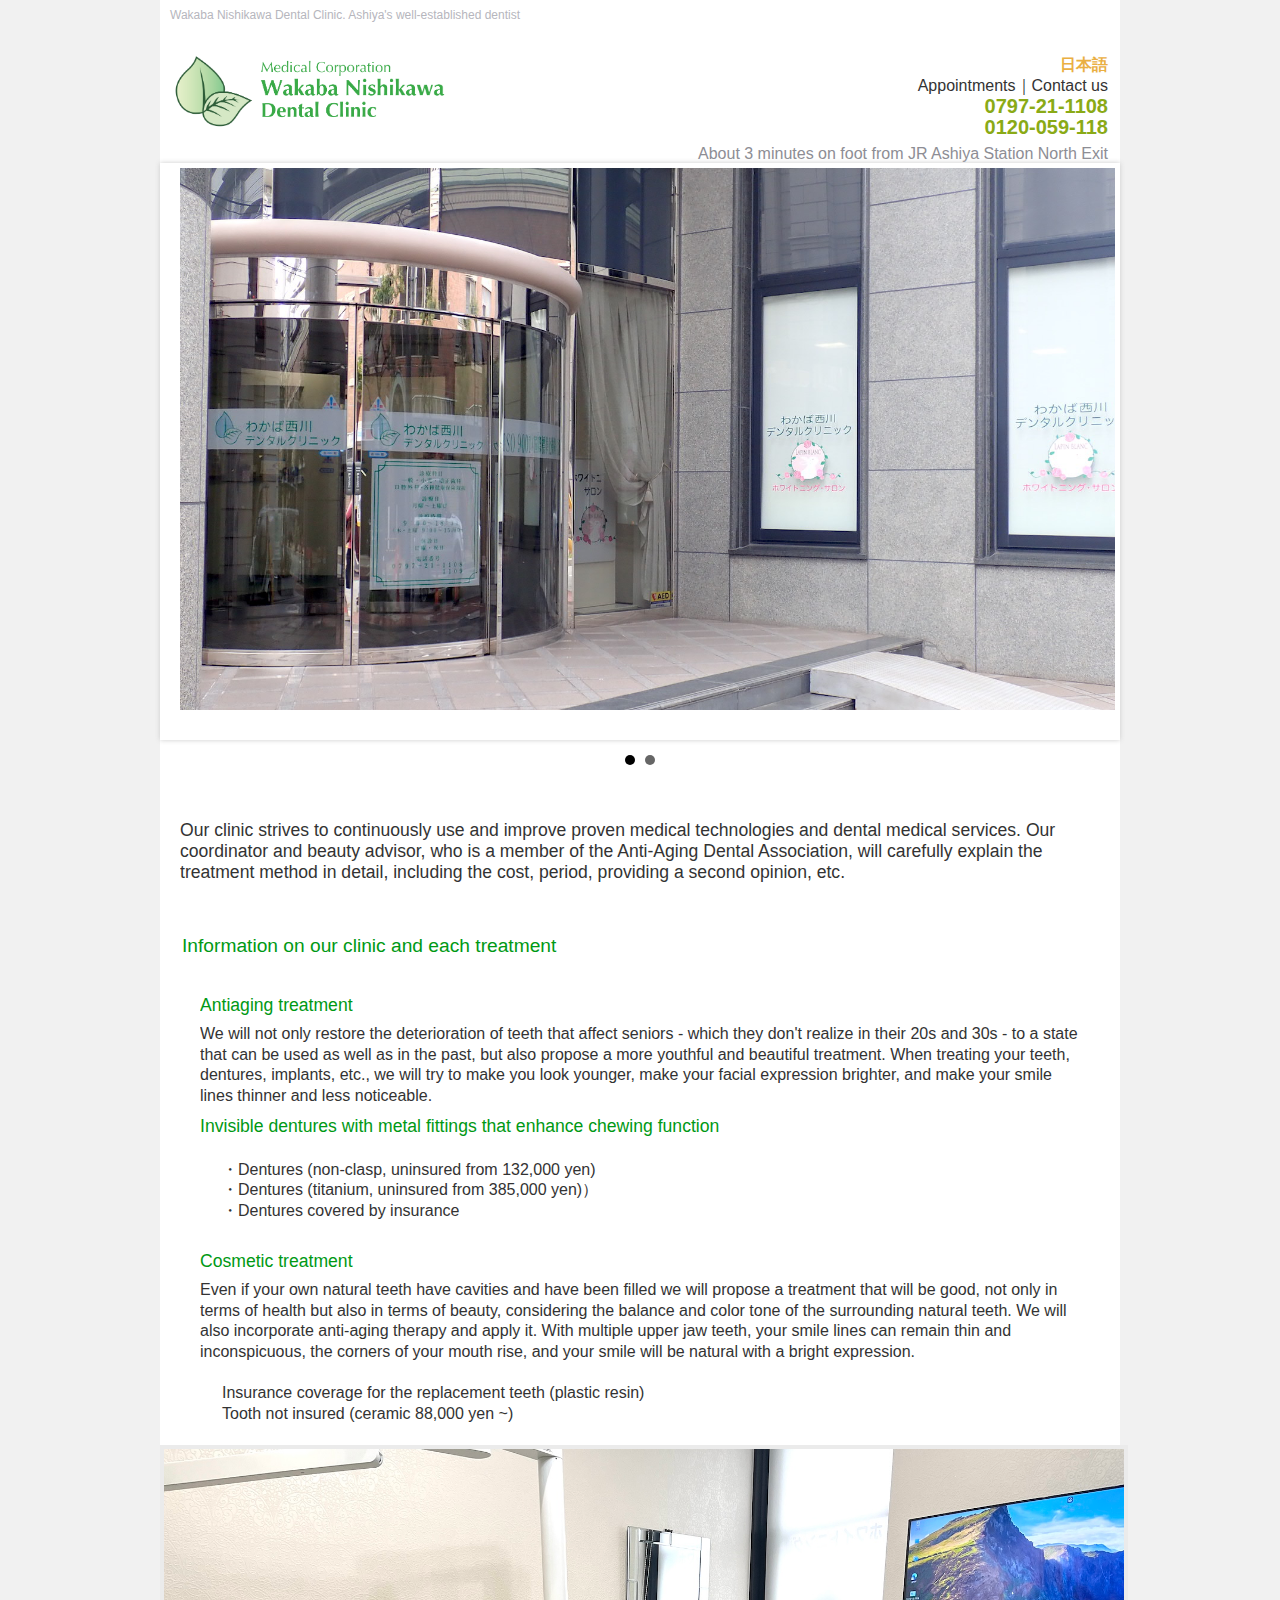
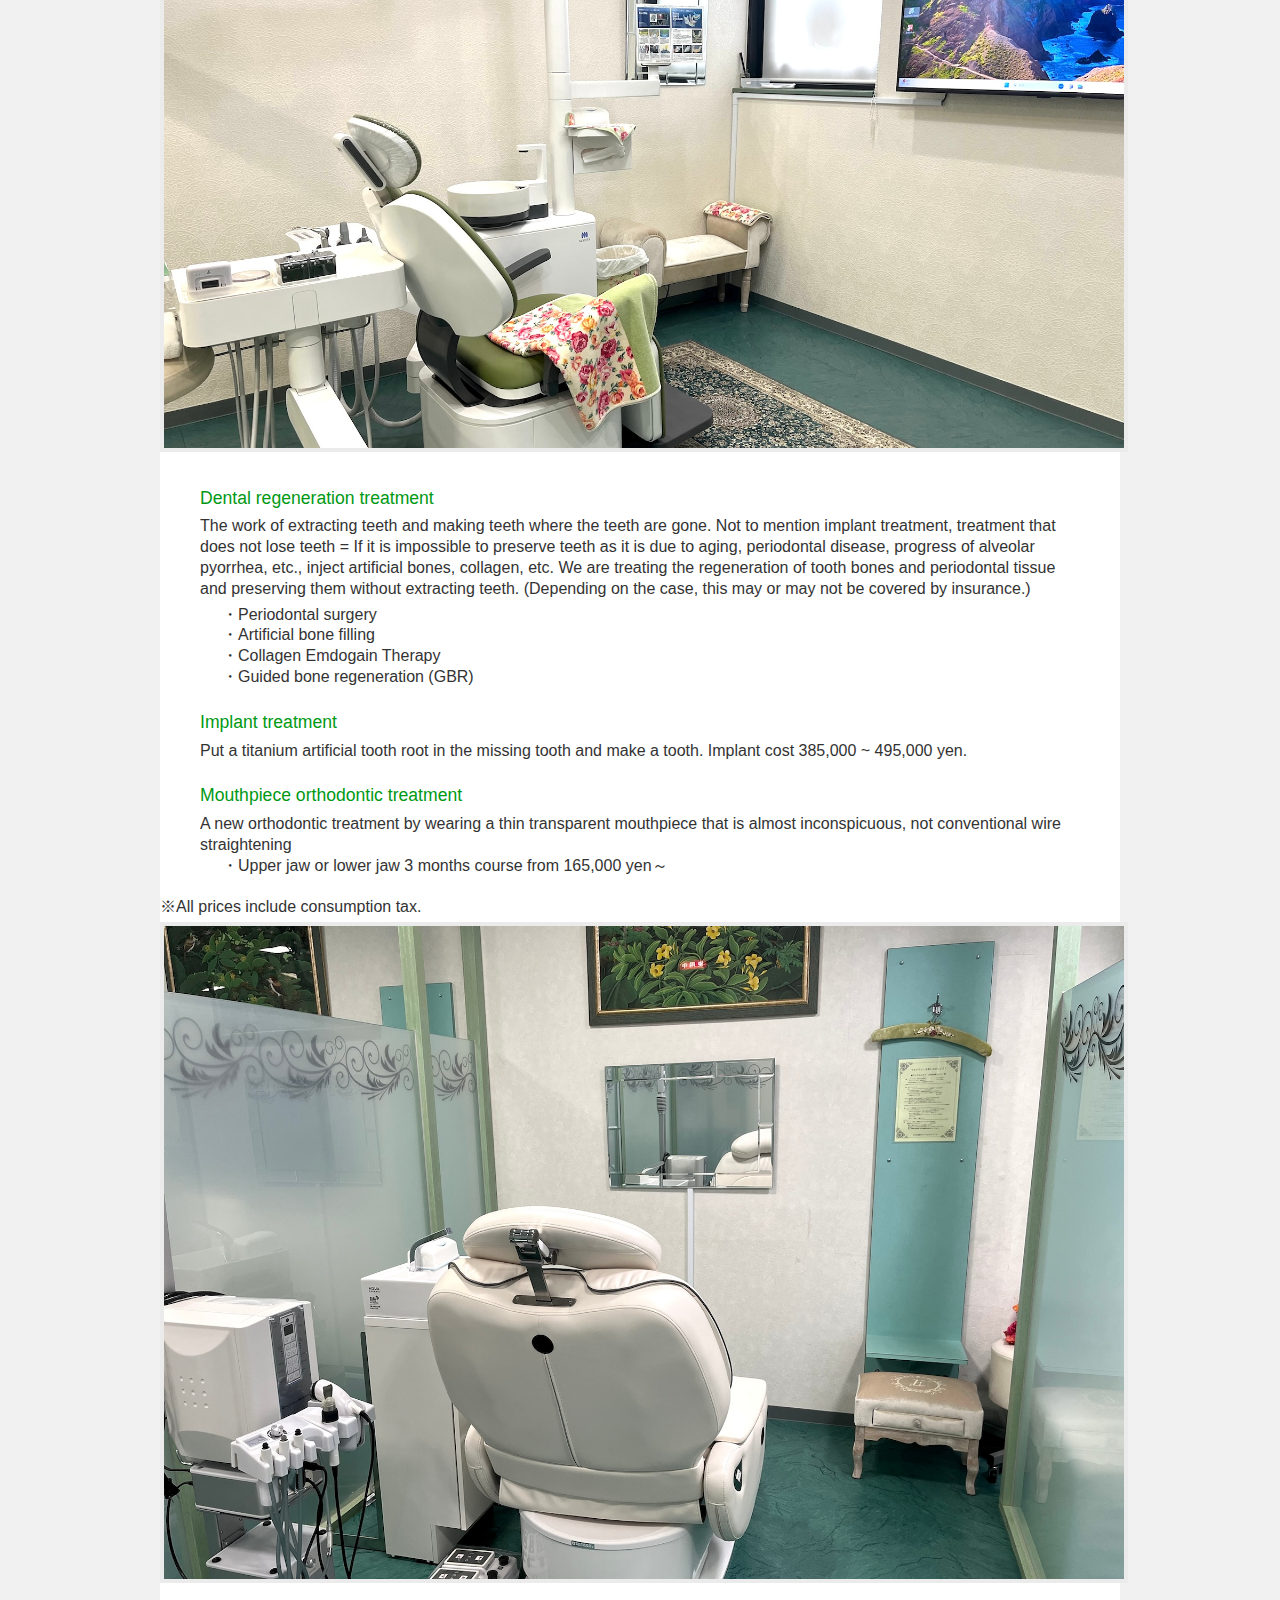
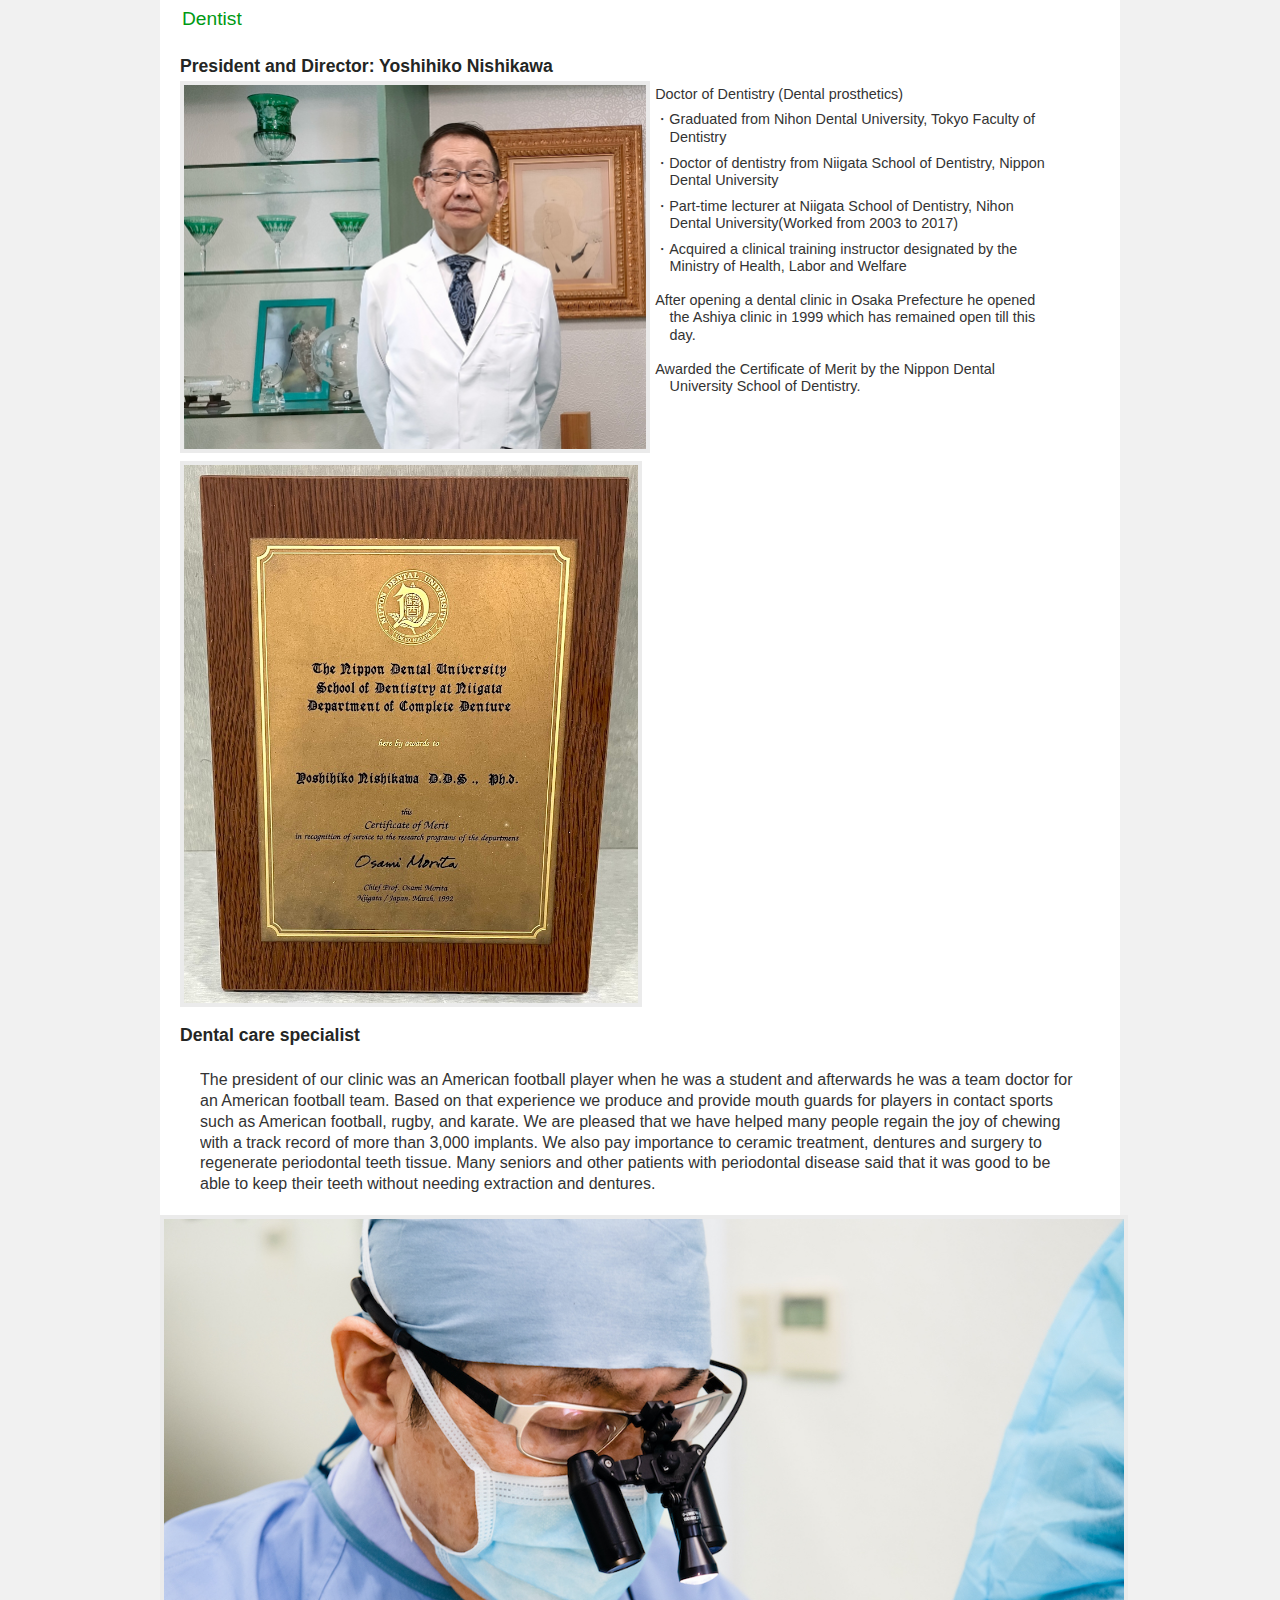
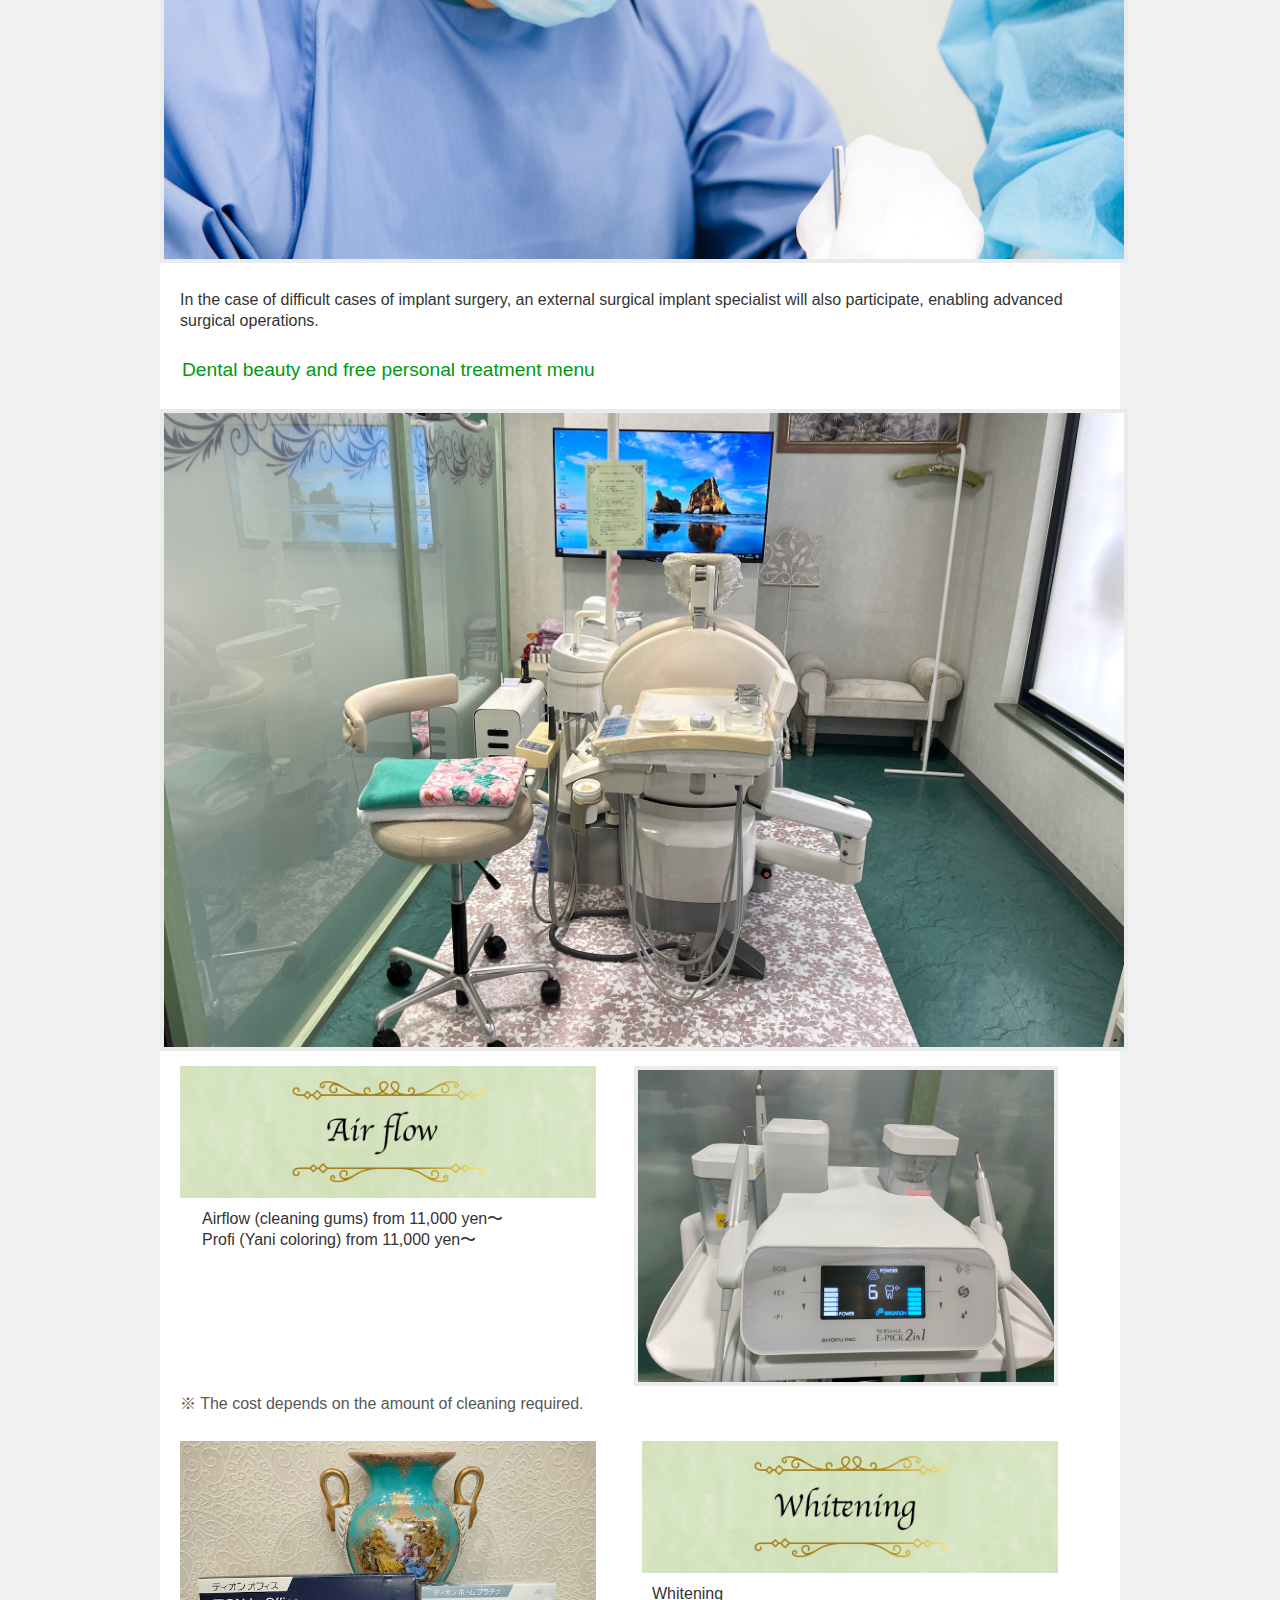
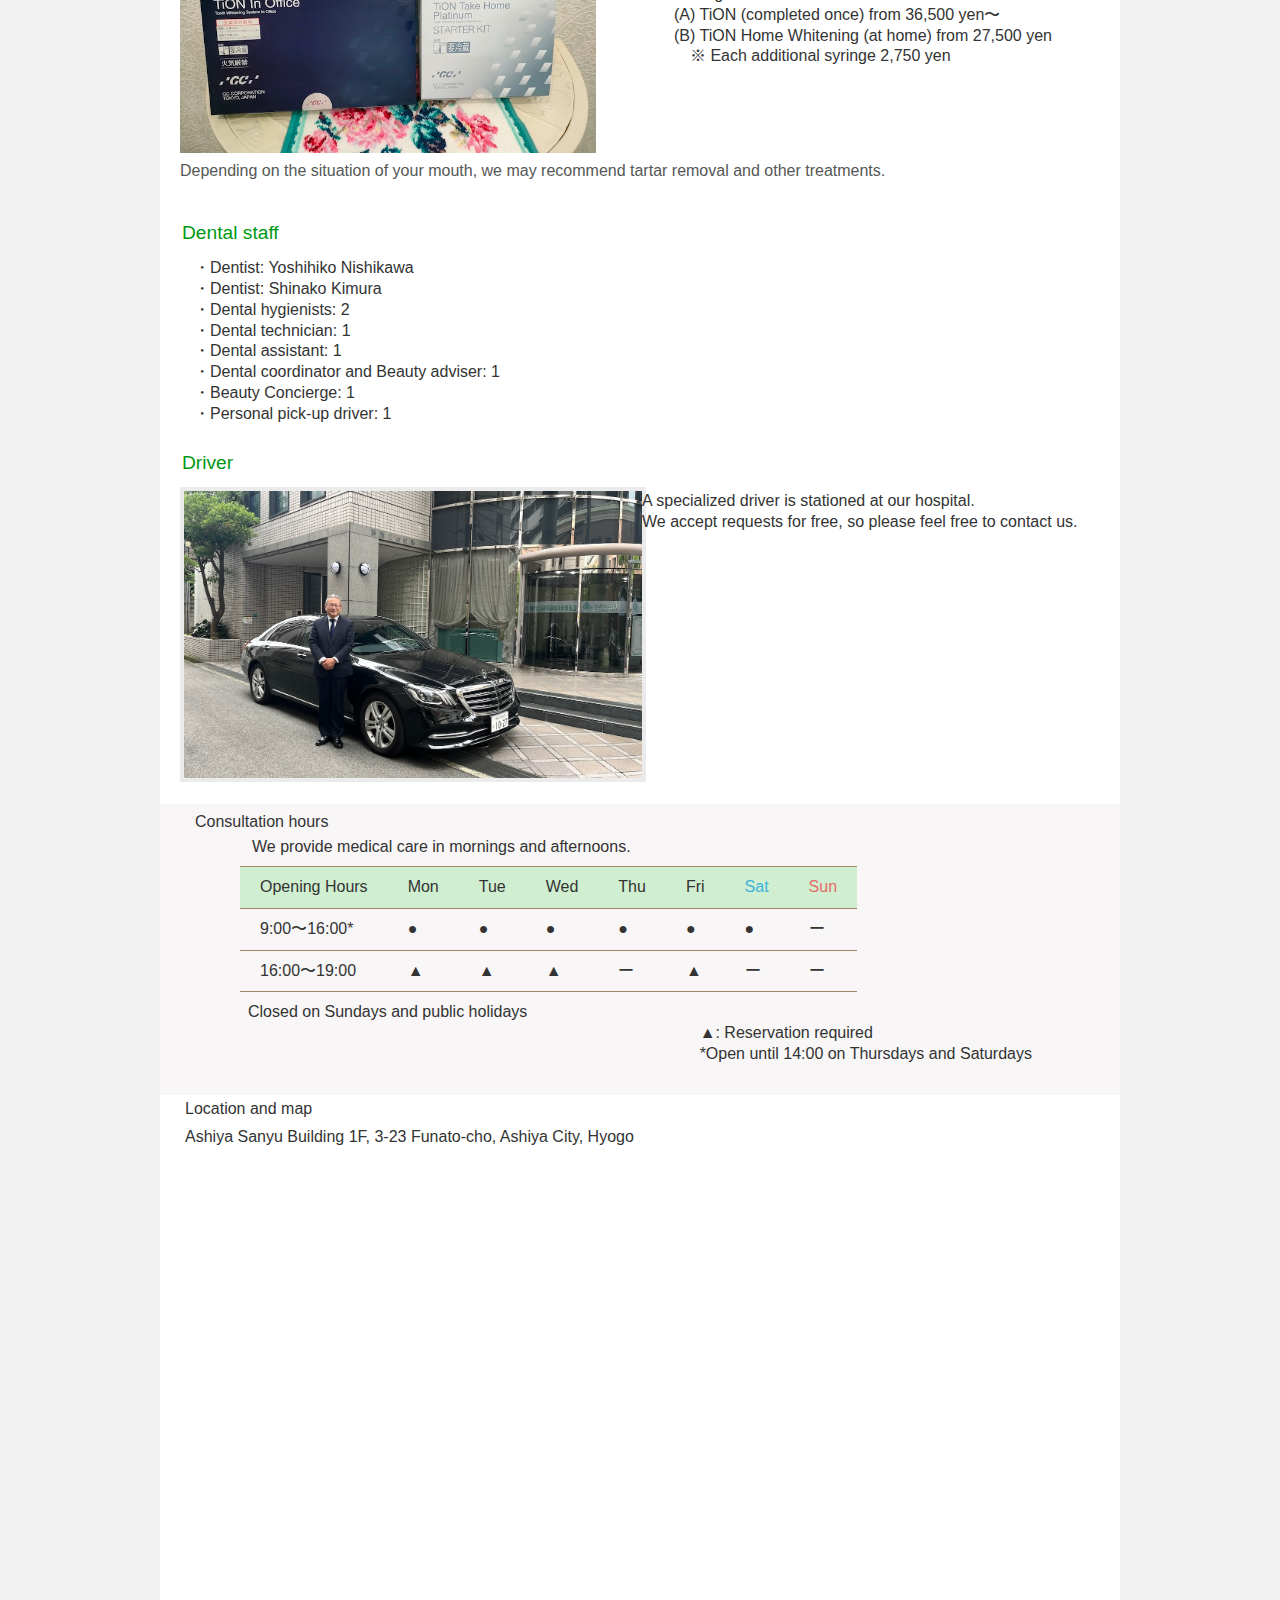
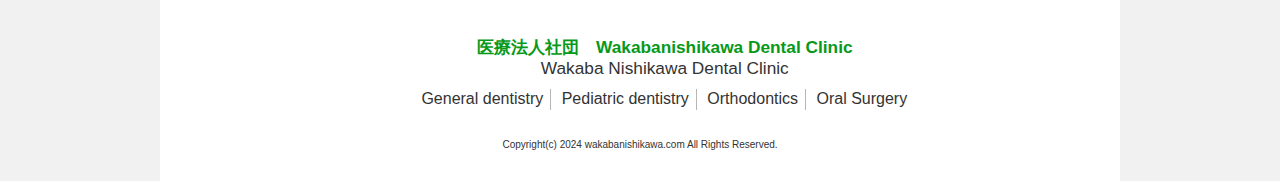
==== index_e.html @ 47c6d8c2 "Initial Deployment" ====
<!DOCTYPE html>

<html
	dir="ltr"
	lang="ja"
>

<head>
	<meta charset="UTF-8">
	<meta
		name="viewport"
		content="width=device-width, user-scalable=yes, maximum-scale=1.0, minimum-scale=1.0"
	>
	<title>Dentist near JR Ashiya Station | Wakaba Nishikawa Dental Clinic</title>
	<meta
		name="keywords"
		content="Ashiya, dental, cavity, bridge, extraction, dental beauty, whitening, implant,antiaging"
	>
	<meta
		name="description"
		content="The website of Wakaba Nishikawa Dental Clinic located a 3-minute walk from the north exit of JR Ashiya Station.
		If you are looking for cosmetic treatment, dental regenerative treatment, implants or mouthpiece orthodontics, please consult our dental specialists."
	>
	<!--
		<link rel="canonical" href="http://wakabanishikawa.com/">
	-->
	<link
		rel="shortcut icon"
		href="images/favicon.ico"
	>
	<link
		rel="stylesheet"
		href="css/style.css"
		type="text/css"
		media="screen,print"
	>

	<!--[if lt IE 9]>
		<script src="js/html5.js"></script>
		<script src="js/css3-mediaqueries.js"></script>
	<![endif]-->

	<!-- <script src="js/jquery1.7.2.min.js"></script> -->
	<script src="js/jquery-3.6.0.min.js"></script>
	<script src="js/script.js"></script>

	<script src="js/jquery.bxslider.min.js"></script>
	<link
		rel="stylesheet"
		href="css/jquery.bxslider.min.css"
	>

	</script>
</head>

<!-- Google tag (gtag.js) -->
<script
	async
	src="https://www.googletagmanager.com/gtag/js?id=G-F2M3B93186"
></script>
<script>
	window.dataLayer = window.dataLayer || [];
	function gtag() { dataLayer.push(arguments); }
	gtag('js', new Date());
	gtag('config', 'G-F2M3B93186');
</script>

<body>

	<div id="wrapper">
		<header id="header">
			<h1>Wakaba Nishikawa Dental Clinic. Ashiya's well-established dentist</h1>
			<!-- h1>医療法人社団わかば西川デンタルクリニックのホームページへようこそ</h1> -->

			<div class="verticalspacer"></div>
			<!-- ロゴ 
				<p><span>WakabaNishikawa Dental Clinic</span></p>
			-->
			<div class="logo">
				<a href="index.html"><img
						src="images/logo_e.png"
						alt="logo"
					> </a>
			</div>
			<!-- / ロゴ -->

			<div class="info">
				<p class="lang-switcher"><a href="index.html">日本語</a></p>
				<!-- 
				<p class="lang_switcher"><span><a href="index_e.html">English</a> | <a href="index.html">日本語</a></span></p>
				-->
				<p class="contact"><span>Appointments｜Contact us</span></p>
				<p class="tel">0797-21-1108</p>
				<p class="tel">0120-059-118</p>
				<!-- <p class="address">兵庫県芦屋市船戸町3-23　芦屋三祐ビル１F</p> -->
				<p class="location"><a href="#a6">About 3 minutes on foot from JR Ashiya Station North Exit</a></p>

			</div>
			<!-- / 電話番号+受付時間 -->
		</header>

		<!-- メインナビゲーション -->

		<nav id="mainNav">
			<!--
			<a class="menu" id="menu"><span>MENU</span></a>
			-->
			<div class="panel">
				<!--
    			<ul>
    				<li class="active"><a href="index.html"><strong>トップページ</strong><span>Top</span></a></li>
					<li><a href="subpage1.html"><strong>医院案内</strong><span>About our clinic</span></a></li>
					<li class="last"><a href="subpage2.html"><strong>理事長・スタッフ紹介</strong><span>Profile</span></a></li>
				</ul>
			   -->
			</div>
		</nav>

		<!-- / メインナビゲーション -->

		<!-- メイン画像 -->

		<div class="bxslider">
			<div id="mainBanner">
				<img
					src="images/mainImg1.jpg"
					alt=""
				>
				<!--
				<div class="slogan">
					<h2>当クリニックは2002年に、ISO 9000：2008（国際標準化機構）</b>を認証取得致しており実績の医療技術と一層の歯科医療サービス向上に努めております。」一行空けて
						「治療説明を担当するアンチエイジング歯科学会会員のコーディネータ兼ビューティーアドバイザーが在籍し治療方法、費用、期間、セカンド・オピニオン等を
						丁寧に詳しくご説明させて頂きます。</h2>
				</div>
				-->
			</div>
			<div id="mainBanner2">
				<img
					src="images/mainImg3.jpg"
					alt=""
				>
			</div>
		</div>
		<!--
		当クリニックは2002年に、ISO 9000：2008（国際標準化機構）</b>を認証取得致しており実績の医療技術と一層の歯科医療サービス向上に努めております。
		-->

		<section class="content">
			<div class="article-main-text">
				Our clinic strives to continuously use and improve proven medical technologies and dental medical
				services. Our coordinator and beauty advisor, who is a member of the Anti-Aging Dental Association, will carefully explain the treatment method in detail, including the cost, period, providing a second opinion, etc.
			</div>
		</section>

		<div class="verticalspacer"></div>
		<!-- / メイン画像 -->

		<section class="content">
			<h3
				class="heading"
				id="a1"
			>Information on our clinic and each treatment</h3>
			<div class="article-text">

				<h3
					class="heading2"
					id="b1"
				>Antiaging treatment</h3>
				<p>
					We will not only restore the deterioration of teeth that affect seniors - which they don't realize in their 20s and 30s - to a state that can be used as well as in the past, but also propose a more youthful and beautiful treatment.

					When treating your teeth, dentures, implants, etc., we will try to make you look younger, make your facial expression brighter, and make your smile lines thinner and less noticeable.
				</p>

				<h3 class="heading2">Invisible dentures with metal fittings that enhance chewing function</h3>
				</p>
				<div class="verticalspacer"></div>
				<ul>
					<li>・Dentures (non-clasp, uninsured from 132,000 yen)</li>
					<li>・Dentures (titanium, uninsured from 385,000 yen)）
					<li>・Dentures covered by insurance
				</ul>
				<p></p>
				<div class="verticalspacer"></div>
				<p></p>
				<p>
				<h3
					class="heading2"
					id="b2"
				>Cosmetic treatment</h3>
				Even if your own natural teeth have cavities and have been filled we will propose a treatment that will be good, not only in terms of health but also in terms of beauty, considering the balance and color tone of the surrounding natural teeth. We will also incorporate anti-aging therapy and apply it. With multiple upper jaw teeth, your smile lines can remain thin and inconspicuous, the corners of your mouth rise, and your smile will be natural with a bright expression.
				<p></p>
				<div class="verticalspacer"></div>
				<ul>
					<li> Insurance coverage for the replacement teeth (plastic resin)</li>
					<li> Tooth not insured (ceramic 88,000 yen ~)</li>
					<ul>
			</div>
			</article-text>
			<img
			src="images/2024/main_room_2.jpg"
			alt=""
			class="align-center border"
		/>
		</section>

		<section class="content">
			<div class="article-text">
				<h3
					class="heading2"
					id="a2"
				>Dental regeneration treatment</h3>
				<p>The work of extracting teeth and making teeth where the teeth are gone. Not to mention implant treatment, treatment that does not lose teeth = If it is impossible to preserve teeth as it is due to aging, periodontal disease, progress of alveolar pyorrhea, etc., inject artificial bones, collagen, etc. We are treating the regeneration of tooth bones and periodontal tissue and preserving them without extracting teeth. (Depending on the case, this may or may not be covered by insurance.)
				<ul>
					<li>・Periodontal surgery</li>
					<li>・Artificial bone filling</li>
					<li>・Collagen Emdogain Therapy</li>
					<li>・Guided bone regeneration (GBR)</li>
				</ul>
				<div class="verticalspacer"></div>
				<p></p>
				<p>
				<h3
					class="heading2"
					id="b3"
				>Implant treatment</h3>
				Put a titanium artificial tooth root in the missing tooth and make a tooth. Implant cost 385,000 ~ 495,000 yen.
				<div class="verticalspacer"></div>
				<p></p>
				<p></p>
				<p>
				<h3
					class="heading2"
					id="b4"
				>Mouthpiece orthodontic treatment</h3>
				A new orthodontic treatment by wearing a thin transparent mouthpiece that is almost inconspicuous, not
				conventional wire straightening
				<ul>
					<li>・Upper jaw or lower jaw 3 months course from 165,000 yen～</li>
				</ul>
			</div>

			</article-text>
			<p>※All prices include consumption tax.</p>
			<img
			src="images/2024/second_room.jpg"
			alt=""
			class="align-center border"
			/>
		</section>

		<section class="content">
			<h3
				class="heading"
				id="a1"
			>Dentist</h3>

		</section>

		<section class="content">
			<h3
				class="heading"
				id="a5"
			>President and Director: Yoshihiko Nishikawa</h3>
			<article>
				<div class='row'>
					<div class='column image-col'>
						<img
							src="images/incho_3.jpg"
							alt="Photo of Clinic President"
							class="border small-img"
						/>
				
						<img
							src="images/2024/incho_award.jpg"
							alt="Photo of Dental Award"
							class="border award-image"
						/>
					</div>
				
					<div class='column'>
						<div class="rightside-list">
							<ul class="no-bullets">
								<li>Doctor of Dentistry (Dental prosthetics)</li>
								<li>・Graduated from Nihon Dental University, Tokyo Faculty of Dentistry</li>
								<li>・Doctor of dentistry from Niigata School of Dentistry, Nippon Dental University</li>
								<li>・Part-time lecturer at Niigata School of Dentistry, Nihon Dental University(Worked
									from 2003
									to 2017)</li>
								<li>・Acquired a clinical training instructor designated by the Ministry of Health, Labor
									and
									Welfare
								</li>
								<li>
									<div class="v_8_spacer">
										After opening a dental clinic in Osaka Prefecture he opened the Ashiya clinic in 1999
										which has remained open till this day.
									</div>
								</li>
								<li>
									<div class="v_8_spacer">
										Awarded the Certificate of Merit by the Nippon Dental University School of Dentistry.
									</div>
								</li>
							</ul>
						</div>
					</div>
				</div>
			</article>
			<h3
				class="heading"
				id="a5"
			>Dental care specialist</h3>
			<div class="article-text">
				The president of our clinic was an American football player when he was a student and afterwards he was
				a team doctor for an American football team. Based on that experience we produce and provide mouth
				guards for players in contact sports such as American football, rugby, and karate. We are pleased that
				we have helped many people regain the joy of chewing with a track record of more than 3,000 implants. We
				also pay importance to ceramic treatment, dentures and surgery to regenerate periodontal teeth tissue.
				Many seniors and other patients with periodontal disease said that it was good to be able to keep their
				teeth without needing extraction and dentures.
			</div>

			</article-text>
			<img
				src="images/clinic4.jpg"
				alt="Image of clinic interior"
				class="align-center border"
			/>

		</section>

		<!--
		<div class="verticalspacer"></div>
		-->

		<section class="content">

			<article>
				<p></p>
				In the case of difficult cases of implant surgery, an external surgical implant specialist will also
				participate, enabling advanced surgical operations.
			</article>
		</section>

		<section class="content">
			<h3
				class="heading"
				id="a1"
			>Dental beauty and free personal treatment menu
			</h3>
			<div class="verticalspacer"></div>
			<img
				src="images/2024/beauty_room_2.jpg"
				alt="Image of clinic beauty room"
				class="alig-center border"
			/>
		</section>

		<section class="content">

			<article>
				<div class='row'>
					<div class='column'>
						<div class="col vertical-image-text-box">
							<img
								src="images/2023/airflow_header_image_e.jpg"
								alt="About Aieflow"
								class="align-left image-full-width header-img"
							/>
							<div class="vertical-image-text align-left">
								<ul>
									<li><b>Airflow</b> (cleaning gums) from 11,000 yen〜</li>
									<li><b>Profi</b> (Yani coloring) from 11,000 yen〜</li>
								</ul>
								<p></p>
							</div>
						</div>
					</div>
					<div class='column'>
						<div class='col'>
							<img
								src="images/2023/airflow_machine.jpg"
								alt="Airflow machine image"
								class="align-right border small-img"
							/>
						</div>
					</div>
				</div>
				<p>※ The cost depends on the amount of cleaning required.</p>
			</article>

			<!-- whitening_machine.jpg -->
			<!--
			<article>
				<img src="images/2023/whitening_machine_cut.jpg" width="400" alt=""
					class="align-right border small-img" />

				<div class="vertical-image-text-box">
					<img src="images/2023/haifu_header_image.png" alt="" class="align-left image-full-width small-img" />
					<div class=" vertical-image-text align-left">
						2) <b>ホワイトニング</b>
						<ul>
							<li>A ティオン（１回）6,500円〜</li>
							<li>B ポリリン酸（３回セット）36,500円〜</li>
						</ul>
						<p></p>
						<p>※お口の状況により歯石除去、その他をお勧めすることがございます。</p>
					</div>
				</div>
			</article>
		-->

			<article>
				<div class='row'>
					<div class='column'>
						<div class='col'>
							<img
								src="images/2023/tion.jpg"
								alt="TION Whitening product image"
								class="align-left image-full-width small-img"
							/>
						</div>
					</div>
					<div class='column'>
						<div class="col vertical-image-text-box">
							<img
								src="images/2023/whitening_header_image_e.jpg"
								class="align-left image-full-width header-img"
							/>

							<div class="vertical-image-text align-right">
								<b>Whitening</b>
								<ul>
									<li>(A) TiON (completed once) from 36,500 yen〜</li>
									<li>(B) TiON Home Whitening (at home) from 27,500 yen
										※ Each additional syringe 2,750 yen</li>
								</ul>

							</div>
						</div>
					</div>
					<p>Depending on the situation of your mouth, we may recommend tartar removal and other treatments.
					</p>
				</div>
			</article>

		</section>

		<section class="content">
			<h3
				class="heading"
				id="a1"
			>Dental staff</h3>
			<article class="staff">

				<div>
					<ul>
						<li>・Dentist: Yoshihiko Nishikawa</li>
						<li>・Dentist: Shinako Kimura</li>
						<li>・Dental hygienists: 2</li>
						<li>・Dental technician: 1</li>
						<li>・Dental assistant: 1</li>
						<li>・Dental coordinator and Beauty adviser: 1</li>
						<li>・Beauty Concierge: 1</li>
						<li>・Personal pick-up driver: 1</li>
					</ul>
				</div>
			</article>
		</section>

		<section class="content">
			<h3
				class="heading"
				id="a1"
			><b>Driver</b></h3>
			<article>
				<div class='row'>
					<div class='column col image-col'>
						<img
							src="images/driver.jpg"
							alt=""
							class="border small-img"
						/>
					</div>
					<div class='column text-col'>
						<div>A specialized driver is stationed at our hospital.</br>
							We accept requests for free, so please feel free to contact us.
						</div>
					</div>
				</div>
			</article>
		</section>

		<section class="content-bg-colored">
			<h3
				class="heading"
				id="a7"
			>Consultation hours</h3>

			<div class="schedule align-center">
				<p class="sub-heading">
					We provide medical care in mornings and afternoons.
				</p>

				<table class="biz-hour">
					<tbody>
						<tr>
							<th class="no_break">Opening Hours</th>
							<th>Mon</th>
							<th>Tue</th>
							<th>Wed</th>
							<th>Thu</th>
							<th>Fri</th>
							<th class="sat">Sat</th>
							<th class="sun">Sun</th>
						</tr>
						<tr>
							<td>9:00〜16:00*</td>
							<td>●</td><!-- Mon -->
							<td>●</td><!-- Tue -->
							<td>●</td><!-- Wed -->
							<td>●</td><!-- Thu -->
							<td>●</td><!-- Fri -->
							<td>●</td><!-- Sat -->
							<td>ー</td><!-- Sun -->
						</tr>
						<tr>
							<td>16:00〜19:00</td>
							<td>&#x25B2</td><!-- Mon -->
							<td>&#x25B2</td><!-- Tue -->
							<td>&#x25B2</td><!-- Wed -->
							<td>ー</td><!-- Thu -->
							<td>&#x25B2</td><!-- Fri -->
							<td>ー</td><!-- Sat -->
							<td>ー</td><!-- Sun -->
						</tr>
					</tbody>
				</table>
				<div class="schedule">
					<!--　休診日：日曜・祝日 　▲木曜日、土曜日の午後は13時～15時　-->
					<div class='row'>
						<div class='column col'>
							Closed on Sundays and public holidays
						</div>
						<br class='column col'>
						▲: Reservation required</br>
						*Open until 14:00 on Thursdays and Saturdays
					</div>
				</div>
			</div>

		</section>

		<section class="content">
			<h3
				class="heading"
				id="a6"
			>Location and map</h3>
			<p class="address">Ashiya Sanyu Building 1F, 3-23 Funato-cho, Ashiya City, Hyogo</p>
			<article>
				<iframe
					width="100%"
					src="https://www.google.com/maps/embed?pb=!1m18!1m12!1m3!1d3278.8121550180435!2d135.30547999999996!3d34.735129!2m3!1f0!2f0!3f0!3m2!1i1024!2i768!4f13.1!3m3!1m2!1s0x6000f2d63e0d3bd9%3A0xee1fb1399ec0303d!2z44KP44GL44Gw6KW_5bed44OH44Oz44K_44Or44Kv44Oq44OL44OD44Kv!5e0!3m2!1sja!2sjp!4v1423237304593"
					width="600"
					height="450"
					frameborder="0"
					style="border:0"
				></iframe>
			</article>
		</section>


		<!-- フッター -->
		<footer id="footer">
			<!-- 左側 -->
			<div
				id="info"
				class="grid"
			>
				<!-- ロゴ -->
				<div class="logo">
					<a href="index.html">
						<p>医療法人社団　Wakabanishikawa Dental Clinic<br><span>Wakaba Nishikawa Dental Clinic</span></p>
					</a>
				</div>
				<div>
					<div>
						<ul class="footnav">
							<li>General dentistry</li>
							<li>Pediatric dentistry</li>
							<li>Orthodontics</li>
							<li>Oral Surgery</li>
						</ul>
					</div>
					<!-- / 右側 ナビゲーション -->
		</footer>

		<!-- / フッター -->
		<div class="copyright">
			Copyright(c) 2024 wakabanishikawa.com All Rights Reserved.
		</div>
	</div>
</body>

</html>
---- css/style.css ----
@charset "utf-8";

/* 'u Gothic', '游ゴシック', 'YuGothic', '游ゴシック体',　sans-serif */

@font-face {
	font-family: 'Noto Sans Japanese', 'Noto Sans JP';
	font-style: normal;
	font-weight: normal;
	/*font-size:1.0em;*/
	src: url('../fonts/NotoSansCJKjp-Regular.woff2') format('woff2'),
		url('../fonts/NotoSansCJKjp-Light.woff2') format('woff2'),
		url('../fonts/NotoSansCJKjp-Medium.woff2') format('woff2'),
		url('../fonts/NotoSansCJKjp-Bold.woff2') format('woff2');
}

/*
@font-face {
    font-family: 'Noto Serif Japanese', 'Noto Serif JP';
    font-style: normal;
	font-weight: normal;
    src: url('../fonts/NotoSerifJP-Bold.woff2') format('woff2'),
    url('../fonts/NotoSerifJP-Medium.woff2') format('woff2'),
	url('../fonts/NotoSansCJKjp-Regular.woff2') format('woff2'),
	url('../fonts/NotoSansCJKjp-SemiBold.woff2') format('woff2');
}
*/
/*
@font-face {
    font-family: 'Noto Sans Japanese', 'Noto Sans JP';
    font-style: normal;
	font-weight: normal;
    src: url('../fonts/NotoSansCJKjp-Bold.woff2') format('woff2');
}
*/
/*
         url('../fonts/NotoSansCJKjp-Thin.woff') format('woff'),
         url('../fonts/NotoSansCJKjp-Thin.ttf')  format('truetype'),
         url('../fonts/NotoSansCJKjp-Thin.eot') format('embedded-opentype');
    */

/* =Reset default browser CSS.
Based on work by Eric Meyer: http://meyerweb.com/eric/tools/css/reset/index.html
-------------------------------------------------------------- */
html, body, div, span, applet, object, iframe,
h1, h2, h3, h4, h5, h6, p, blockquote, pre,
a, abbr, acronym, address, big, cite, code,
del, dfn, em, img, ins, kbd, q, s, samp,
small, strike, strong, sub, sup, tt, var,
b, u, i, center,
dl, dt, dd, ol, ul, li,
fieldset, form, label, legend,
table, caption, tbody, tfoot, thead, tr, th, td,
article, aside, canvas, details, embed,
figure, figcaption, footer, header, hgroup,
menu, nav, output, ruby, section, summary,
time, mark, audio, video {
	border: 0;
	font-family: inherit;
	font-size: 100%;
	font-style: inherit;
	font-weight: inherit;
	margin: 0;
	outline: 0;
	padding: 0;
	vertical-align: baseline;
}

:focus {
	outline: 0;
}

ol {
	list-style: none;
}

ul {
	list-style: none;
}

table.table {
	border-collapse: separate;
	border-spacing: 0;
}

caption,
th,
td {
	font-weight: normal;
	text-align: left;
}

blockquote:before,
blockquote:after,
q:before,
q:after {
	content: "";
}

blockquote,
q {
	quotes: "" "";
}

a img {
	border: 0;
}

figure {
	margin: 0
}

article,
aside,
details,
figcaption,
figure,
footer,
header,
hgroup,
menu,
nav,
section {
	display: block;
}

/* -------------------------------------------------------------- */


body {
	color: #333;
	font-family: "Noto Sans Japanese", "ヒラギノ丸ゴ ProN W4", "Hiragino Maru Gothic ProN", "メイリオ", "Meiryo", "ＭＳ Ｐゴシック", "MS PGothic", verdana, Sans-Serif;
	font-weight: normal;
	line-height: 1.3em;
	/* font-weight: 400; */
	background: #f1f1f1;
	-webkit-text-size-adjust: none;
}

a[href^=tel] {
	text-decoration: inherit;
	color: inherit;
}

.schedule {
	padding: 10px 8px;
	/*width: 90%; */
	max-width: 800px;
}

.biz-hour {
	border-collapse: collapse;
	min-width: 300px;
}

.biz-hour th {
	/* １番上の線 */
	/* #A28C63っていうのが色の名前なので、ここをお好みで */
	border-top: 1px solid #A28C63;
	/* background-color: #b1f8b5; */
	background-color: rgb(208, 238, 208);
}

th.no_break {
	min-width: 100px;
}

.biz-hour th,
.biz-hour td {
	padding: 10px 20px;
	/* text-align: center; */
	/* ２番目以降の線 */
	/* 色はお好みで */
	border-bottom: 1px solid #a28563;
}

/* 上段の背景色 */
.biz-hour th {
	/* background: pink; */
	font-weight: normal;
}

/* 土曜日の文字色 */
.biz-hour th.sat {
	color: #3db2da;
}

/* 日曜日の文字色 */
.biz-hour th.sun {
	color: #e66a6a;
}

.bx-wrapper {
	-moz-box-shadow: none;
	-webkit-box-shadow: none;
	box-shadow: none;
	border: 0;
}

.lang-switcher a {
	text-decoration: none;
	padding-bottom: 16px;
	margin-bottom: 6px;
	font-weight: bold;
	color: rgb(234, 175, 66);
}

/* リンク設定
------------------------------------------------------------*/

a:not(lang-switcher) {
	color: #8d8d94;
	text-decoration: none;
}

a:hover:not(lang-switcher) {
	color: #0c8c10;
}

/*a{color:#8aaa16;text-decoration:none;}

a:active:not(lang-switcher), a:focus:not(lang-switcher) {
	outline: 0;
	color: #000000;
}
	 */

/* 全体
------------------------------------------------------------*/
#wrapper {
	margin: 0 auto;
	/* padding:0 1%; */
	/*width:98%;*/
	position: relative;
	background: #fff;
}

/* ul li:before{ content:"•"; font-size:12pt; } */

ul.no-bullets {
	list-style-position: inside;
	margin-left: 16px;
	padding-left: 6px;
	line-height: 1.2;
	/* font-size: 1.2em; */
	list-style-type: none;
	/* Remove bullets */
}

ul.no-indents li {
	list-style-position: inside;
	margin-left: 0px;
	padding-left: 0px;
	list-style-type: none;
	/* Remove bullets */
}

.image-col {
	width: 90%;
	min-width: 200px;
}

.text-col {
	width: 90%;
	min-width: 200px;
	margin: 4px;
}

.row {
	display: flex;
	flex-direction: row;
	flex-wrap: wrap;
	width: 100%;
}

.column {
	display: flex;
	flex-direction: column;
	flex-basis: 100%;
	flex: 1;
}

.rightside-list {
	min-width: 200px;
	width: 90%;
	font-size: 0.9em;
	/* word-break: break-all; */
}

.col {
	min-width: 200px;
	width: 90%;
}

.rightside-list li {
	padding-left: 0.5em;
	padding-bottom: 0.3em;
	padding-top: 0.3em;
}

.small-image-align-text {
	margin-left: 80px;
}

ul:not(.footnav) {
	/* list-style: outside;  */
	list-style-position: inside;
	text-indent: -1em;
	margin-left: 6px;
	padding-left: 1em;
	/* word-break: break-all; */
}

li {
	padding-left: 1.0em;
}

article.staff li {
	padding-left: 0.5em;
}

#indent {
	margin-left: 12px;
}

li.star::before {
	content: "";
	position: absolute;
	left: 0;
	top: 5px;
	background: #f9dd94;
	width: 10px;
	height: 10px;
	text-align: center;
	transform: rotate(0deg);
}

.inner {
	margin: 0 auto;
	width: 100%;
}

.verticalspacer {
	padding-top: 15px;
}

/*************
/* ヘッダー
*************/
#header {
	height: 140px;
}

#header h1 {
	padding: 5px 0 10px 10px;
	font-size: 12px;
	font-weight: normal;
	color: #b6b6bd;
}

/*************
/* ロゴ
*************/
/*.logo{
float:left;
}
*/

.Logo {
	text-align: center;
}

.logo img {
	width: min(200vw, 280px);
}

/**
.logo p{
	float: left;
	font-size: 75%;
	font-weight: inherit;
	color: #8aaa16;
}
*/

.logo img {
	width: auto;
	float: left;
	padding: 0 5px 0 10px;
	width: min(200vw, 280px);
}

.logo span {
	display: block;
}

div.logo p {
	/* color: #8aaa16; */
	color: rgb(7, 153, 26);
	padding-bottom: 10px;
	padding-top: 5px;
	font-size: 0.9em;
}

/*************
/* 電話番号
*************/
.info {
	float: right;
	padding-top: 4px;
	padding-right: 12px;
	text-align: right;
}

.award-image {
	border: 10px;
	float: left;
	/* max-height:260px; */
}

/*
.award-image {
	margin-top:10px;
	border:10px;
	text-align: left;
	float:right;
}
*/

.info .open {
	font-size: 1.2em;
	font-style: bold;
	text-align: left;
}

.info .address {
	font-size: 1.0em;
	font-style: bold;
	text-align: center;
	padding-top: 10px;
}

.info .lang_switcher {
	/* color:#fff; */
	/* background:rgb(217, 243, 245); */
	padding-bottom: 4px;
	line-height: 1.2em;
}

.info .location {
	/* color:#fff; */
	/* background:rgb(217, 243, 245); */

	padding-top: 6px;
	line-height: 1.2em;
}

/*************
/* ロゴ+電話番号
*************/
.logo,
.info .tel {
	color: #8aaa16;
	font-size: 20px;
	font-weight: bold;
}

.logo span,
.info span {
	color: #333;
	/* font-size: 0.8em; */
	font-weight: normal;
	font-family: inherit;
	font-style: inherit;
}


/**************************
/* メイン画像（トップページ+サブページ）
**************************/
#mainBanner {
	margin: 0px auto;
	padding-bottom: 20px;

	/* width:100%; */
	position: relative;
	line-height: 1.2em;
}

#mainBanner img {
	max-width: 100%;
	height: auto;
	/* border:4px solid #ebebeb; */
	padding-bottom: 5px;
}

.iso-img img {
	max-width: 100%;
	height: auto;
	border: 4px solid #ebebeb;
}

.slogan {
	position: absolute;
	max-width: 100%;
	height: auto;
	bottom: 6px;
	left: 0px;
	/*font-family: 'Noto Sans JP'; */
	font-size: 14px;
	padding: 5px 10px;
	line-height: 1.2;
	color: #fff;
	background-color: rgba(0, 0, 0, 0.4);
}

.sloganright {
	position: absolute;
	max-width: 100%;
	height: auto;
	top: 20px;
	right: 50px;
	padding: 20px 10px;
	line-height: 1.8;
	font-family: 'Noto Sans JP';
	/*font-size: 24px; */
	color: rgb(170, 103, 15);
	background-color: rgba(255, 255, 255, 0.4);

	-moz-box-shadow: 0px 0px 20px 10px rgba(255, 255, 255, 0.5);
	-webkit-box-shadow: 0px 0px 20px 10px rgba(255, 255, 255, 0.5);
	box-shadow: 0px 0px 20px 10px rgba(255, 255, 255, 0.5);
	/* box-shadow: inset 0px 0px 40px 40px #DBA632; */
}

.slogan h2 {
	padding-bottom: 5px;
	font-size: 14px;
	color: #e6ebe8;
}


/**************************
/* グリッド
**************************/
.gridWrapper {
	padding-bottom: 20px;
	overflow: hidden;
}

.gridWrapper2 {
	padding-left: 10px;
	padding-bottom: 20px;
	overflow: hidden;
}

* html .gridWrapper {
	height: 1%;
}

.grid {
	float: left;
	border-radius: 5px;
	background: #fff;
}

.grid2 {
	float: left;
	border-radius: 5px;
	background: #fff;
}

.box {
	margin: 0 5px;
	padding: 10px;
	/* padding-right:10px;*/
	/* padding-bottom:24px; */
	/* border:1px solid #ebebeb; */
}

.box2 {
	margin: 0 5px;
	/* padding:10px; */
	padding-right: 10px;
	max-width: 260px;
}

.box img {
	max-width: 100%;
	height: auto;
	border: 2px solid #ebebeb;
	border-radius: 20px;
	/*border-radius: 50%; */
}

.box2 img {
	max-width: 100%;
	height: auto;
	border: 2px solid #ebebeb;
	border-radius: 20px;
	/*border-radius: 50%; */
}

.box2 h3 {
	padding: 10px 0 5px;
}

.box h3,
.box p {
	text-align: left;
	line-height: 1.3;
}

.este {
	/* background-color: rgb(244, 247, 248); */
	margin-left: 10px;
	margin-right: 10px;
	padding-top: 20px;
	margin-bottom: 10px;
}


.este-article {
	/* padding:20px; */
	/* margin-bottom:20px; */
	/* border:1px solid #ebebeb; */
	margin-top: 10px;
}

h3#a5.heading {
	/* font-family: "Noto sans Japanese";
	font-weight: 500;
	font-weight:bold;
	*/
	font-weight: bold;
	font-size: 1.1em;
	line-height: 1.2em;
	color: rgb(36, 38, 36);
	/* padding:12px; */
	padding-left: 8px;
	margin-left: 12px;
	margin-top: 8px;
	margin-bottom: 4px;
	display: inline-flex;
	/* keep the background color wrapped tight */
	/* background-color:rgb(240, 247, 240); */
	/* background:url(../images/heading3.png) repeat-x 0 0; */
}


h3#a4.heading {
	/*
	font-family: "Noto Serif Japanese";
	font-weight: 500;
	font-weight:bold;
	*/
	font-size: 1.2em;
	line-height: 14px;
	color: rgb(53, 53, 54);

	display: inline-flex;
	/* keep the background color wrapped tight */
	padding: 12px;
	padding-left: 8px;
	margin-left: 12px;
	margin-bottom: 6px;
	/* background-color:rgb(240, 247, 240); */
	/* background:url(../images/heading3.png) repeat-x 0 0; */
}

h3#a3.heading {
	/* font-family: "Noto Serif Japanese"; */
	font-weight: 500;
	font-weight: bold;
	font-size: 1.2em;
	line-height: 14px;
	color: rgb(53, 53, 54);

	display: inline-flex;
	/* keep the background color wrapped tight */
	padding: 12px;
	padding-left: 8px;
	margin-left: 12px;
	/* background-color:rgb(240, 247, 240); */
	/* background:url(../images/heading3.png) repeat-x 0 0; */
}

h3#a2.heading {
	/* font-family: "Noto sans Japanese";
	font-weight: 500;
	font-weight:bold;
	*/
	font-size: 1.2em;
	line-height: 14px;
	color: rgb(0, 153, 20);

	display: inline-flex;
	/* keep the background color wrapped tight */
	/* padding:12px; */
	padding-left: 8px;
	margin-left: 12px;
	margin-bottom: 12px;
	/* background-color:rgb(240, 247, 240); */
	/* background:url(../images/heading3.png) repeat-x 0 0; */
}

.schedule .heading {
	font-size: 1.2em;
	line-height: 14px;
	/*
	display: inline-flex; /* keep the background color wrapped tight
   padding:12px; 
	padding-left:8px;
	*/
	margin-left: 12px;
	margin-bottom: 12px;
}

.schedule .sub-heading {
	font-size: 1.0em;
	line-height: 14px;
	padding-left: 12px;
	margin-bottom: 12px;
}

.box h3 {
	padding: 10px 0 5px;
	color: rgb(7, 153, 26);
}

.box2 h3,
.box p {
	text-align: left;
	line-height: 1.3;
}

.box2 p {
	color: grey;
}

.box p.readmore {
	padding: 10px 5px 5px;
	text-align: right;
}

/*************
メイン コンテンツ
*************/

section.content article {
	/* padding:20px; */
	/* margin-bottom:20px; */
	/* border:1px solid #ebebeb; */
	margin-bottom: 10px;
	padding-left: 20px;
	padding-right: 16px;
	overflow: hidden;
}

section.content div.article-main-text {
	margin-right: 20px;
	margin-left: 20px;
	font-size: 1.1em;
	line-height: 1.2em;
	/*font-style: bold; */
	padding-top: 20px;
	padding-bottom: 20px;
	overflow: hidden;
}

section.content div.article-text {
	margin-right: 40px;
	margin-left: 40px;
	padding-top: 20px;
	padding-bottom: 20px;
	overflow: hidden;
}

section.content div.article-text-col {
	margin-right: 40px;
	margin-left: 40px;
	padding-top: 0px;
	padding-bottom: 10px;
	overflow: hidden;
	color: rgb(68, 71, 73)
}

* html section.content article {
	height: 1%;
}

section.content p.address {
	padding-top: 10px;
	padding-left: 25px;
	overflow: hidden;
}

section.content p {
	margin-bottom: 5px;
}

h3.heading {
	/* font-family: "Noto Sans Japanese", sans-serif; */
	font-weight: 500;

	line-height: 16px;
	/* color:rgb(0, 153, 20); */
	/* background-color: rgb(208, 245, 213); */

	padding-left: 25px;

	/*
  	display: inline-flex; // keep the background color wrapped tight
	margin-left:20px;
	background-color:rgb(23, 113, 23);
	color:#ffffff;
	padding-left:25px;
	*/
	/* background:url(../images/heading3.png) repeat-x 0 0; */
}

h3.heading2 {
	font-weight: 500;
	font-size: 1.1em;
	/* padding-left:25px; */
	/* line-height:26px; */

	margin-bottom: 8px;
	padding-top: 4px;
	/* background-color: rgb(208, 245, 213); */
	/* display: inline-flex; /* keep the background color wrapped tight */
	color: rgb(0, 153, 20);
	/* background:url(../images/heading3.png) repeat-x 0 0; */
}

h3#a1.heading {
	font-weight: 500;
	font-size: 1.2em;
	line-height: 1.3em;
	color: rgb(0, 153, 20);
	/* color:#292828; */
	/* background-color: rgb(208, 245, 213); */
	display: inline-flex;
	/* keep the background color wrapped tight */
	padding: 12px;
	/* padding-left:3%; */
	margin-left: 10px;
	/* background-color:rgb(240, 247, 240); */
	/* background:url(../images/heading3.png) repeat-x 0 0; */
}

article p {
	font-family: "Noto Sans Japanese", sans-serif;
	font-weight: normal;
	line-height: 1.2em;
	font-weight: 500;
	padding: 0 0 10px;
	color: rgb(85, 88, 86);
	/* background:url(../images/heading3.png) repeat-x 0 0; */
}

section.content {
	padding-bottom: 4px;
}

.v_8_spacer {
	padding-top: 8px;
}

section.content img:not(.award-image) {
	max-width: 100%;
	height: auto;
	display: block;
	margin-left: auto;
	margin-right: auto;
	margin-bottom: 8px;
}

.small-img {
	max-width: 50%;
	height: auto;
}

.header-img {
	max-width: 200px;
	height: auto;
}

.full-width-image-section img {
	padding: 10px;
	height: auto;
}

section.content-bg-colored {
	padding: 10px;
	margin-bottom: 6px;
	background-color: rgb(248, 246, 246);
}

.align-left {
	float: left;
	clear: left;
	margin: 3px 10px 10px 0;
}

.align-right {
	float: right;
	clear: right;
	margin: 3px 0 10px 10px;
}

.align-center {
	display: block;
	margin-left: auto;
	margin-right: auto;
}

#gallery .grid img,
.border {
	border: 4px solid #ebebeb;
}

/*************
テーブル
*************/

/*
table.table{
border-collapse:collapse;
margin:5px auto 15px auto;
}

table.table td{
border-collapse:collapse;
background-color:#F9F9F9;
text-align:left;
padding:8px;
border:1px solid #D6D6D6;
line-height:20px;
}

table.table th{
background-color:#F5F5F5;
text-align:right;
padding:8px;
white-space:nowrap;
color: #151515;
border-top:1px solid #D4D4D4;
border-right:4px solid #D4D4D4;
border-bottom:1px solid #D4D4D4;
border-left:1px solid #D4D4D4;
font-size:13px;
font-weight:normal;
letter-spacing:1px;
background-repeat:repeat-x;
background-position:top;
}
*/


/*************
/* サイドバー
*************/
#sidebar ul {
	padding-top: 10px;
}

#sidebar li {
	margin-bottom: 10px;
	padding-bottom: 10px;
	list-style: none;
	border-bottom: 1px dashed #ebebeb;
}

#sidebar li:last-child {
	border: 0;
	margin-bottom: 0px;
}

#sidebar li a {
	display: block;
}

ul.list li {
	clear: both;
	margin-bottom: 5px;
	padding: 5px 0;
	overflow: hidden;
}

ul.list li {
	height: 1%;
}

ul.list li img {
	float: left;
	margin-right: 10px;
}

ul.list li {
	font-size: 12px;
	line-height: 1.35;
}


/*************
/* フッター
*************/
#footer {
	clear: both;
	overflow: hidden;
	/* padding:10px 10px 20px 10px; */
	padding: 0px 10px 10px 10px;
	margin: 10px 0 0 1%;
	/* background:#e8e8e8; */

}

* html #footer {
	height: 1%;
}

/*
#footer .grid{
padding:10px 0 5px;
margin:0;
background:transparent;
}
*/

#footer .grid,
#footer ul.footnav {
	float: none;
	width: 100%;
	text-align: center;
}

ul.footnav {
	/* padding-left: 20px; */
	float: right;
}


#footer #info .logo,
#footer #info .info {
	float: none;
}

#footer #info .info {
	clear: both;
	padding: 15px 10px 15px 15px;
	text-align: left;
	background: #f8cd71;
	border-radius: 10px;
}

#footer .logo {
	font-size: 1.2em;
}

#footer .info .tel,
#footer .info .tel span,
#footer #info .open {
	font-size: 12px;
}

/*
ul.footnav{
float:right;
width:620px; 
padding:10px 0;
} */

ul.footnav li {
	font: size 0.8em;
	float: left;
	margin-bottom: 10px;
	padding: 0 7px 0 6px;
}

ul.footnav li:not(:last-child) {
	border-right: 1px solid #b6b6b6;
}

#footer a {
	color: #333;
}

#footer a:hover {
	color: #888;
}

.copyright {
	clear: both;
	padding: 5px;
	text-align: center;
	font-style: normal;
	font-size: 10px;
	/*
color:#fff;
background:#333; 
*/
}

.vertical-image-text-box {
	display: flex;
	/*font-family: 'Noto Sans JP'; */
	flex-direction: column;
	/* NEW */
	justify-content: center;
	/*vertical-align: top;
	align-items: center; 
	max-width: 420px;*/
}

.vertical-image-text {
	/*padding-right: 20px; */
	max-width: 400px;
}

img.alignleft.image-full-width {
	padding-bottom: 8px;
	max-width: 400px;
}

img.alignright.image-full-width {
	padding-bottom: 8px;
	max-width: 400px;
}

/* PC用
------------------------------------------------------------*/
@media only screen and (min-width: 960px) {

	/* @media only screen and (min-width: 960px){ */
	nav#mainNav {
		padding: 0 14px;
		clear: both;
		overflow: hidden;
		position: relative;
		display: hidden;
		/** background:url(../images/topnavBg.png); */
	}

	nav#mainNav ul li {
		float: left;
		position: relative;
	}

	nav#mainNav li.last {
		border-right: 1px solid #ebebeb;
	}

	nav#mainNav ul li a {
		/* display: block; */
		text-align: center;
		_float: left;
		font-size: 13px;
		width: 154px;
		height: 20px;
		/* height:45px; */
		padding-top: 15px;
		color: #333;
		/* background:url(../images/topnavSep.png); */
		border-left: 1px solid #ebebeb;
	}

	nav#mainNav ul li a span,
	nav#mainNav ul li a strong {
		/* display:block; */
	}

	nav#mainNav ul li a span {
		color: #708c0c;
		font-size: 10px;
	}

	nav div.panel {
		/* display:block !important; */
		float: left;
	}

	a#menu {
		display: none;
	}

	nav#mainNav li.active a,
	nav#mainNav li a:hover {
		/*color:#fff; */
		color: rgb(15, 44, 122);
		/* background-position:0 -60px; */
		background-position: 0 -30px;
		padding-top: 15px;
	}

	#mainBanner {
		margin-left: 15px;
	}

	#subpage #mainBanner {
		margin: 15px auto;
	}

	#wrapper,
	.inner {
		width: 960px;
		padding: 0;
	}

	#wrapper {
		padding-bottom: 20px;
	}

	#main {
		float: right;
		width: 717px;
		padding-right: 15px;
	}

	#sidebar {
		float: left;
		width: 195px;
		padding: 15px 0 0 15px;
		overflow: hidden;
	}

	#sidebar article {
		padding: 7px;
		margin-bottom: 20px;
		border: 1px solid #ebebeb;
		overflow: hidden;
	}

	/* グリッド全体 */
	.gridWrapper {
		width: 960px;
		margin: 0 0 0 -10px;
	}

	#gallery article {
		padding: 10px 0 10px 10px;
	}

	/* グリッド */
	.grid {
		float: left;
		width: 300px;
		margin-left: 20px;
	}

	#subpage .grid {
		width: auto;
	}

	#gallery .grid {
		width: auto;
		margin: 10px 0 2px 10px;
	}

	#footer .grid,
	#footer ul.footnav {
		float: none;
		width: 100%;
		text-align: center;
	}

	ul.footnav li {
		float: none;
		display: inline-block;
	}

	ul.footnav div {
		font-size: 0.75em;
		/* 12px/16=0.75em */
	}
}

@media only screen and (max-width:959px) {

	/* @media only screen and (max-width:767px){ */
	* {
		-webkit-box-sizing: border-box;
		-moz-box-sizing: border-box;
		-o-box-sizing: border-box;
		-ms-box-sizing: border-box;
		box-sizing: border-box;
	}

	nav#mainNav {
		clear: both;
		width: 100%;
		margin: 0 auto;
		padding: 0;
		/*
	background: -webkit-gradient(linear, left top, left bottom, color-stop(1, #f5f5f5), color-stop(0.5, #f0f0f0), color-stop(0.00, #f7f7f7));
	background: -webkit-linear-gradient(top, #f7f7f7 0%, #f0f0f0 50%, #f5f5f5 100%);
	background: -moz-linear-gradient(top, #f7f7f7 0%, #f0f0f0 50%, #f5f5f5 100%);
	background: -o-linear-gradient(top, #f7f7f7 0%, #f0f0f0 50%, #f5f5f5 100%);
	background: -ms-linear-gradient(top, #f7f7f7 0%, #f0f0f0 50%, #f5f5f5 100%);
	background: linear-gradient(top, #f7f7f7 0%, #f0f0f0 50%, #f5f5f5 100%);
    */

		/*
  .rightside-list {
		 display: flex; 
		word-break: break-all;
	}
		*/


		border: 1px solid #e4e4e4;
	}

	#logo img {
		width: min(100vw, 340px);
	}


	nav#mainNav a.menu {
		width: 100%;
		display: block;
		height: 40px;
		line-height: 40px;
		font-weight: bold;
		text-align: left;
	}

	nav#mainNav a#menu span {
		padding-left: 10px;
	}

	nav#mainNav>a span:before {
		content: "→ ";
	}

	nav#mainNav a.menuOpen span:before {
		content: "↓ ";
	}

	nav#mainNav a#menu:hover {
		cursor: pointer;
	}

	nav .panel {
		display: none;
		width: 100%;
		position: relative;
		right: 0;
		top: 0;
		z-index: 1;
	}

	nav#mainNav ul li {
		float: none;
		clear: both;
		width: 100%;
		height: auto;
		line-height: 1.2;
		/* background:url(../images/bg.png); */
	}

	nav#mainNav ul li a,
	nav#mainNav ul li.current-menu-item li a {
		display: block;
		padding: 15px 10px;
		text-align: left;
		border-bottom: 1px solid rgb(241, 235, 235);
		/*  border-bottom:1px dashed #ccc;  */
	}

	nav#mainNav ul li a span {
		padding-left: 10px;
	}

	nav#mainNav ul li:first-child a {
		border-top: 1px solid #e4e4e4;
	}

	nav#mainNav ul li:last-child a {
		border: 0;
	}

	nav#mainNav ul li.active a {
		color: #708c0c;
	}

	nav div.panel {
		float: none;
	}

	#subpage #mainBanner {
		max-width: 720px;
	}

	#sidebar article {
		padding: 7px 25px;
	}


	#footer .grid,
	#footer ul.footnav {
		float: none;
		width: 100%;
		text-align: center;
	}

	ul.footnav li {
		float: none;
		display: inline-block;
	}

	ul.footnav div {
		font-size: 0.75em;
		/* 12px/16=0.75em */
	}


	.grid {
		width: 32%;
		margin: 10px 0 0 1%;

	}

	.grid2 {
		width: 49%;
		margin: 10px 0 0 1%;
	}

	#gallery .grid {
		float: left;
		width: 31%;
		margin: 0 0 0 1%;
	}

	#footer .grid img,
	#footer .info {
		float: none;
	}

	#footer .grid p {
		display: block;
	}

	#footer #info .info {
		float: none;
		text-align: center;
	}

	#footer.logo,
	#footer .info {
		width: 100%;
		float: none;
	}

	#footer .logo p {
		float: none;
		display: block;
	}

	#footer .logo img {
		float: none;
		padding: 0;
	}

}


/* スマートフォン 横(ランドスケープ) */
@media only screen and (max-width:640px) {
	#header {
		height: auto;
		padding-bottom: 20px;
	}

	/* #header h1,.logo,.info{text-align:center;} */

	li {
		padding-left: 1.0em;
	}

	.logo,
	.info {
		clear: both;
		width: 100%;
		float: none;
	}

	.logo p {
		float: none;
		display: block;
	}

	.logo img {
		float: none;
		padding: 0;
		width: min(100vw, 200px);
	}

	.vertical-image-text {
		font-size: 1.0em;
		/* padding-right: 20px; */
		max-width: 400px;
	}

	/*
	.box img{
	max-width:180px;
	float:left;
	margin-right:5px;
	}
*/
	.alignleft,
	.alignright {
		float: none;
		display: block;
		margin: 0 auto 10px;
	}

	#gallery .grid {
		float: left;
	}

	.align-with-image-400 {
		margin-left: 36px;
	}

	right {
		position: absolute;
		max-width: 100%;
		height: auto;
		top: 70px;
		right: 10px;
		padding: 6px 6px;
		font-size: 16px;
		-moz-box-shadow: 0px 0px 6px 6px rgba(255, 255, 255, 0.5);
		-webkit-box-shadow: 0px 0px 6px 6px rgba(255, 255, 255, 0.5);
		box-shadow: 0px 0px 6px 6px rgba(255, 255, 255, 0.5);
	}

	section.content div.article-text {
		/* font-family: 'Noto Sans JP'; */
		margin-right: 20px;
		margin-left: 20px;
	}
}


/* スマートフォン 縦(ポートレート) */
@media only screen and (max-width:480px) {
	.grid {
		width: 100%;
	}

	.box img {
		max-width: 120px;
	}

	#mainBanner h2,
	#mainBanner p {
		font-size: 80%;
	}


	.column {
		flex: 1;
	}

	.biz-hour {
		/* スマホのときだけ親要素いっぱいに */
		width: 100%;
	}

	.biz-hour th,
	.biz-hour td {
		padding: 8px 8px;
	}

	.schedule {
		font-size: 0.8em;
	}

	th.no_break {
		min-width: 74px;
	}

	ul {
		padding-left: 0px;
	}

	ul.footnav {
		width: 620px;
	}

	/*
	img {
		max-width: 90%;
	}
	*/

	.align-with-image-400 {
		margin-left: 24px;
	}


	img.alignleft.image-full-width {
		padding-bottom: 8px;
		max-width: 300px;
	}

	img.alignright.image-full-width {
		padding-bottom: 8px;
		max-width: 300px;
	}

	div.vertical-image-text {
		font-size: 1.1em;
		/* padding-right: 20px; */
		max-width: 400px;
	}

	ul.no-bullets {
		margin-left: 4px;
		padding-left: 0px;
	}

	.small-image-align-text {
		margin-left: 16px;
	}

	ul:not(.footnav) {
		/* list-style: outside;  */
		list-style-position: inside;
		font-size: 0.8em;
		text-indent: -1em;
		margin-left: 4px;
		padding-left: 1em;
		/* word-break: break-all; */
	}

	li {
		padding-left: 1.0em;
	}

	article.staff li {
		padding-left: 0.5em;
	}

	#indent {
		margin-left: 6px;
	}
}


/* スマートフォン 縦(ポートレート) */
@media only screen and (max-width:320px) {
	.grid {
		width: 100%;
	}

	.box img {
		max-width: 120px;
	}

	#mainBanner h2,
	#mainBanner p {
		font-size: 80%;
	}

	div {
		font-size: 0.9em;
	}

	.biz-hour {
		/* スマホのときだけ親要素いっぱいに */
		width: 80%;
	}

	.biz-hour th,
	.biz-hour td {
		padding: 8px 8px;
	}

	.schedule {
		padding-left: 0px;
		font-size: 0.8em;
	}

	th.no_break {
		min-width: 74px;
	}

	section.content img {
		/* max-width:90%; */
		height: auto;
	}

	img {
		max-width: 90%;
	}


	img.alignleft.image-full-width {
		padding-bottom: 6px;
		max-width: 280px;
	}

	img.alignright.image-full-width {
		padding-bottom: 6px;
		max-width: 280px;
	}

	.small-image-align-text {
		margin-left: 24px;
	}

	.vertical-image-text {
		font-size: 1.0em;
		/* padding-right: 20px; */
		max-width: 400px;
	}

	/*
		vertical-image-text ul li {
			font-size:0.8em;
		}
			*/

	.section.content article {
		font-size: 90%;
	}

	/*
		ul{
			padding-left: 0px;
		}
	*/


	ul.footnav {
		width: 280px;
	}

	.align-with-image-400 {
		margin-left: 0px;
	}

	h3#a1.heading {
		margin-left: 4px;
	}

}
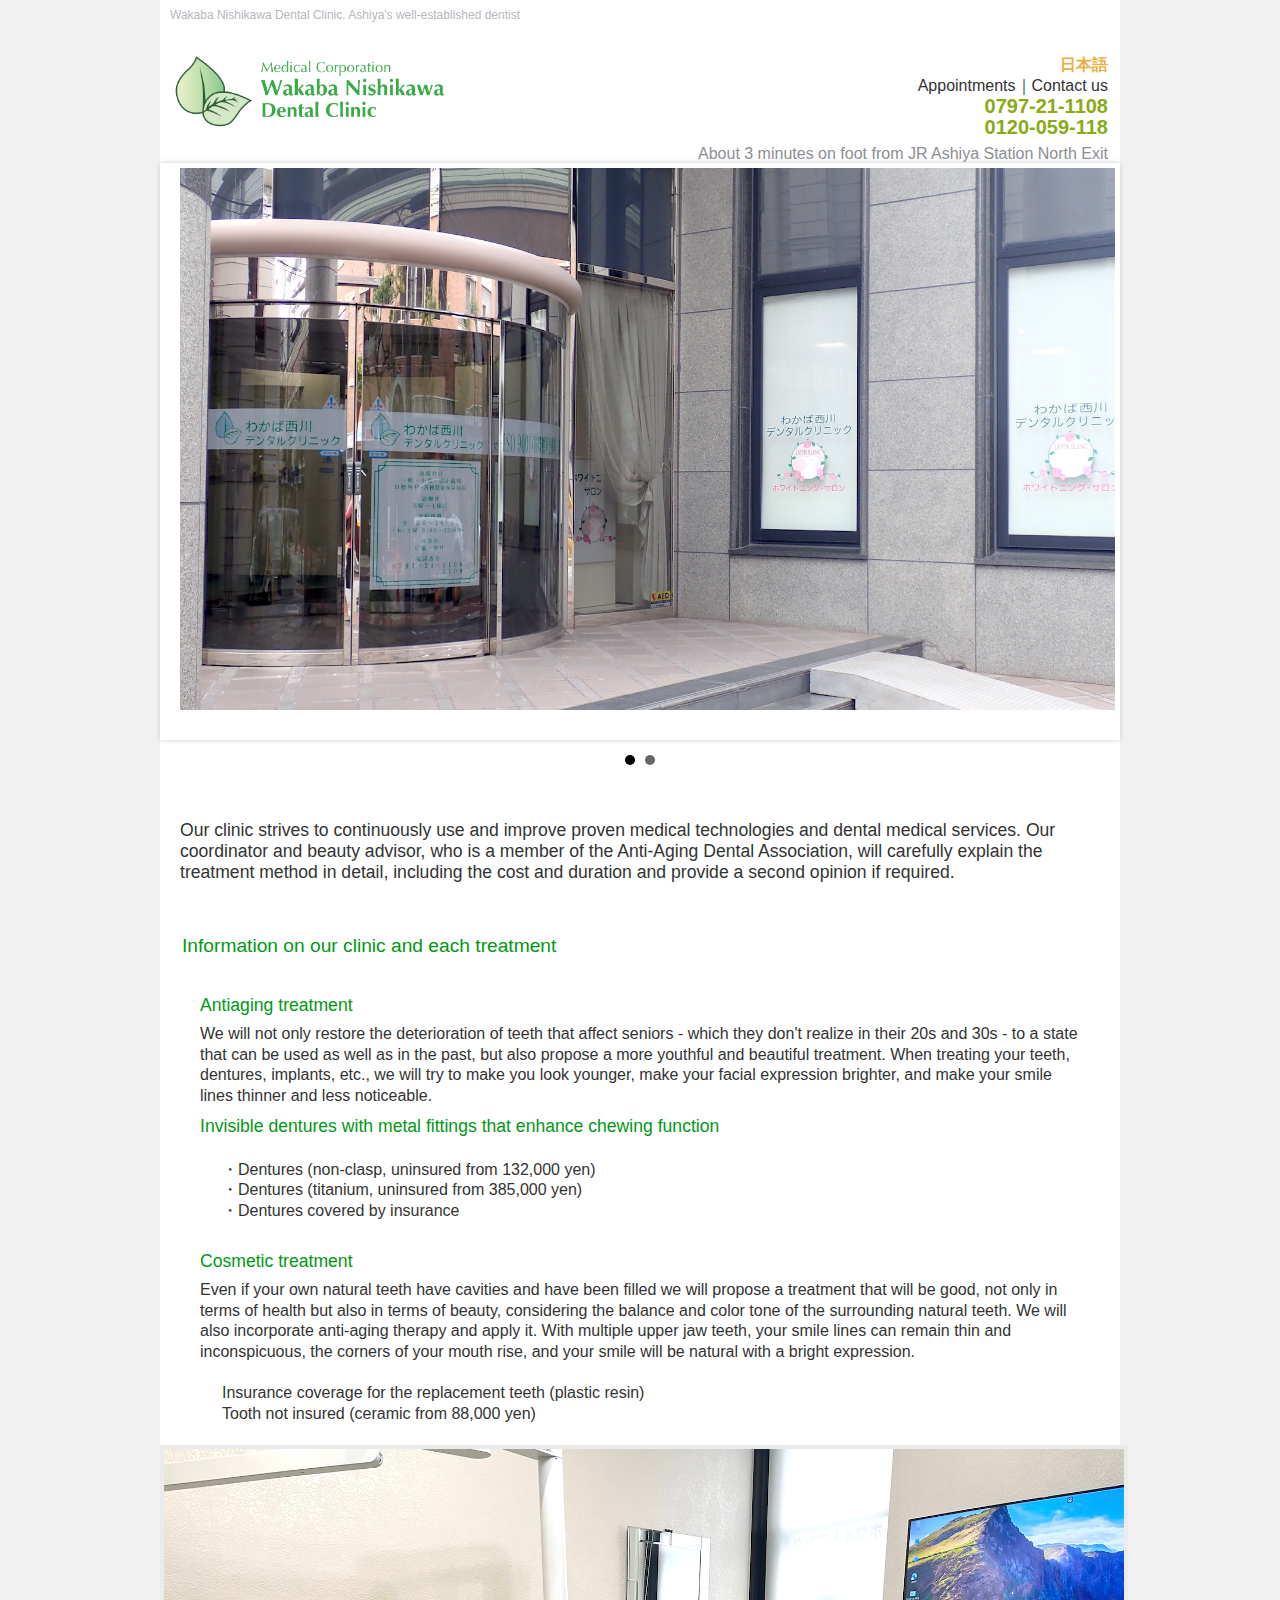
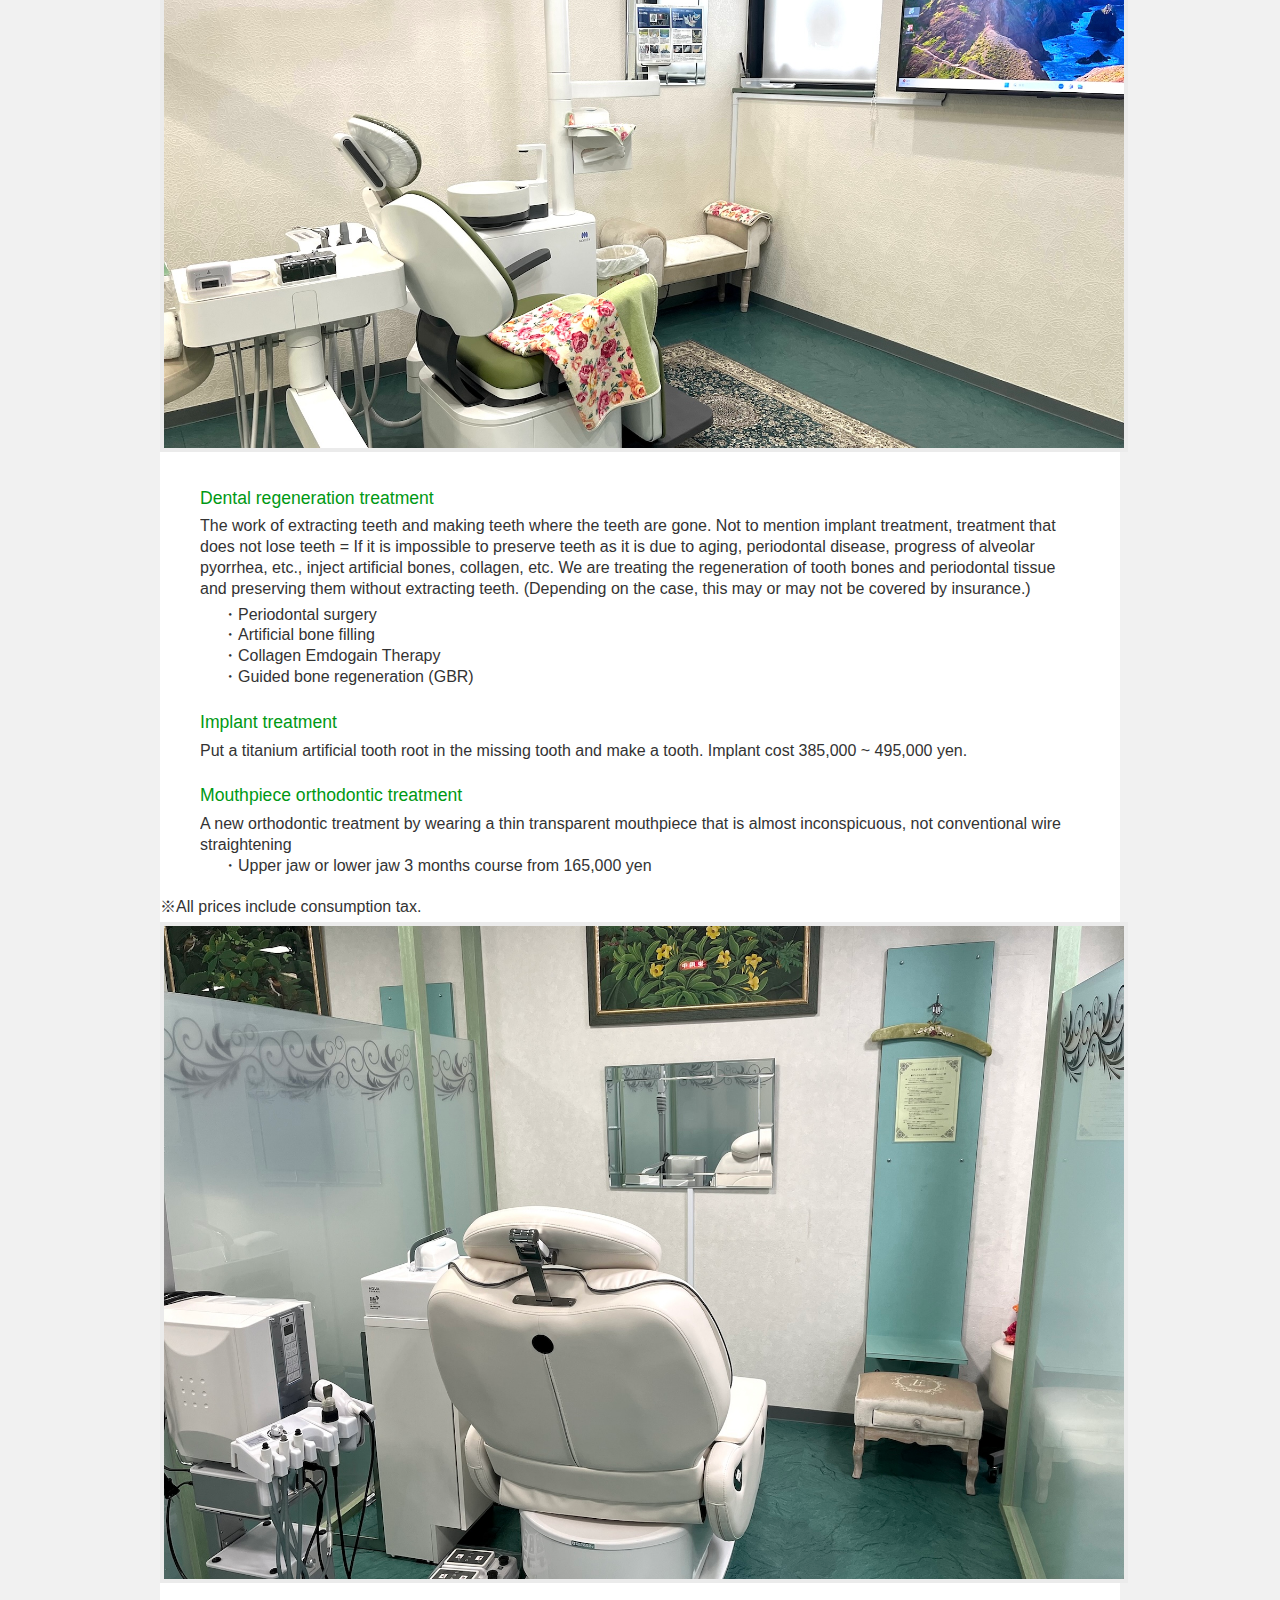
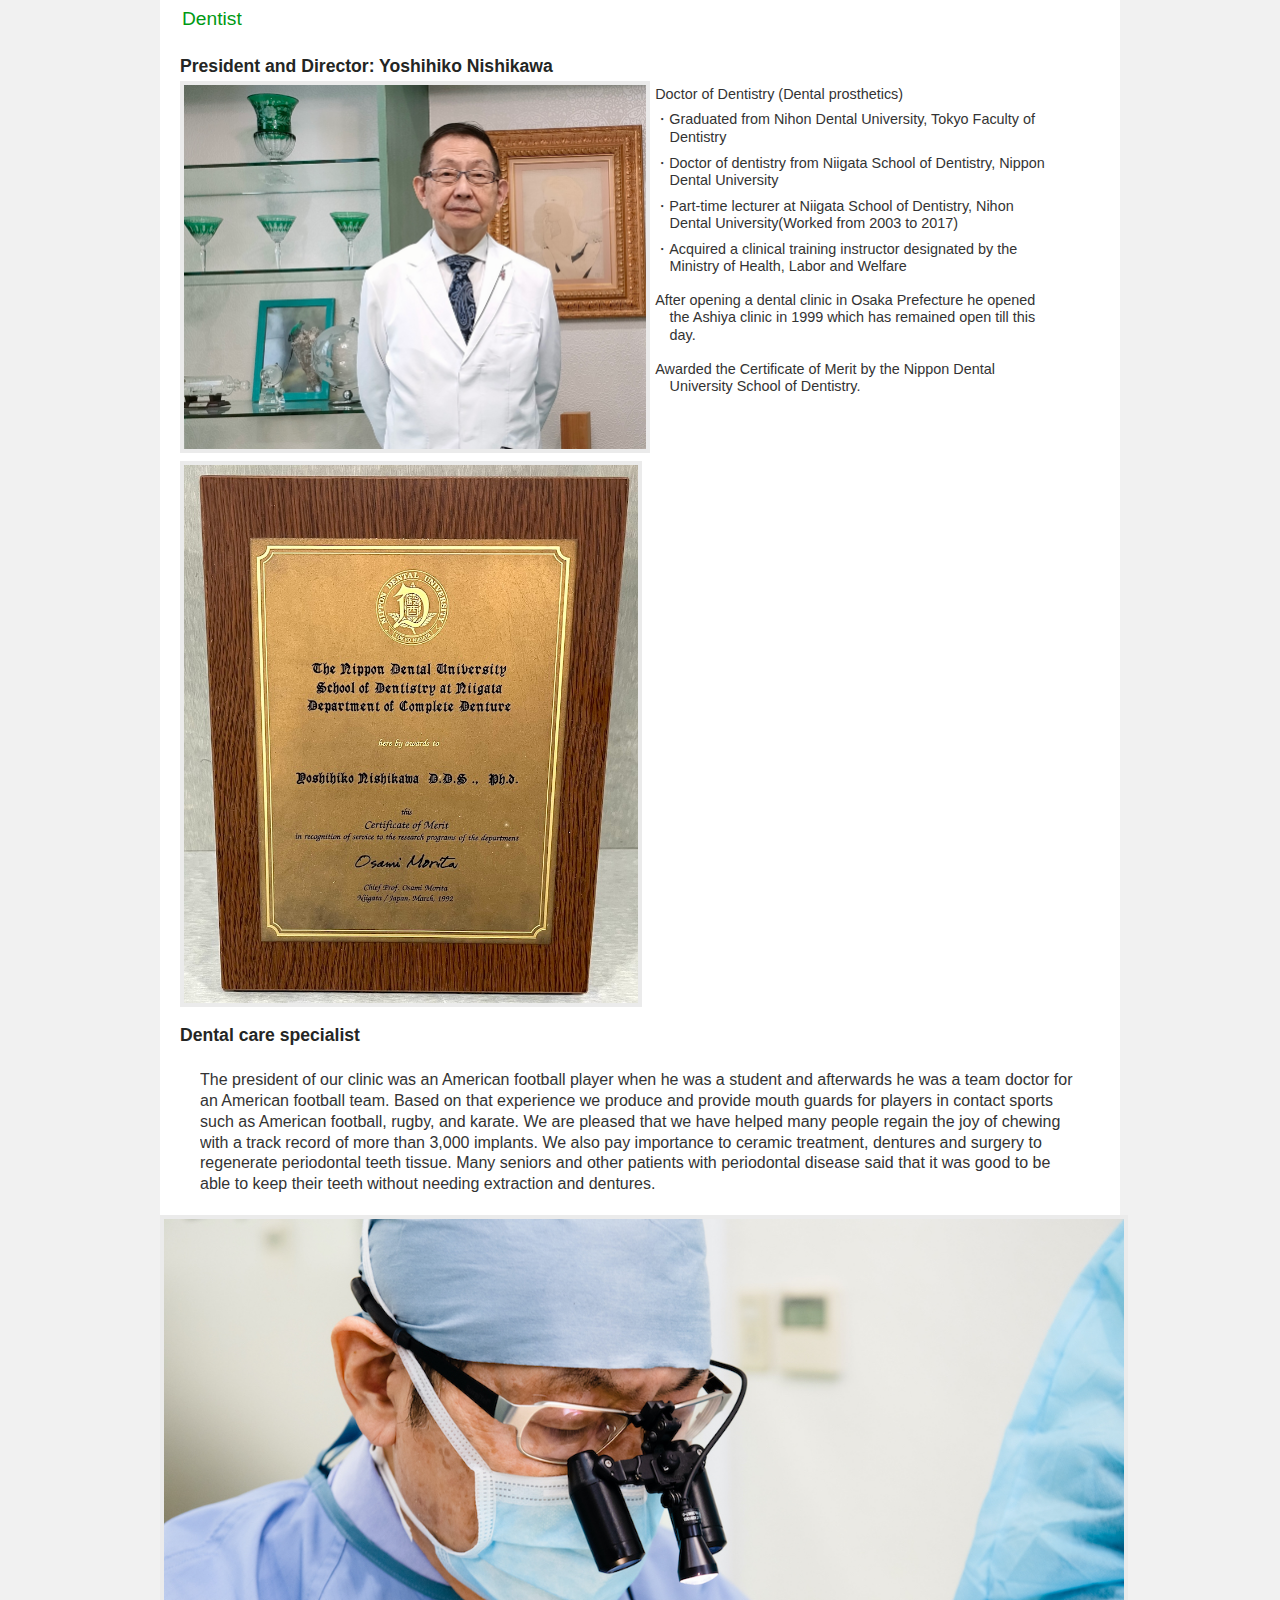
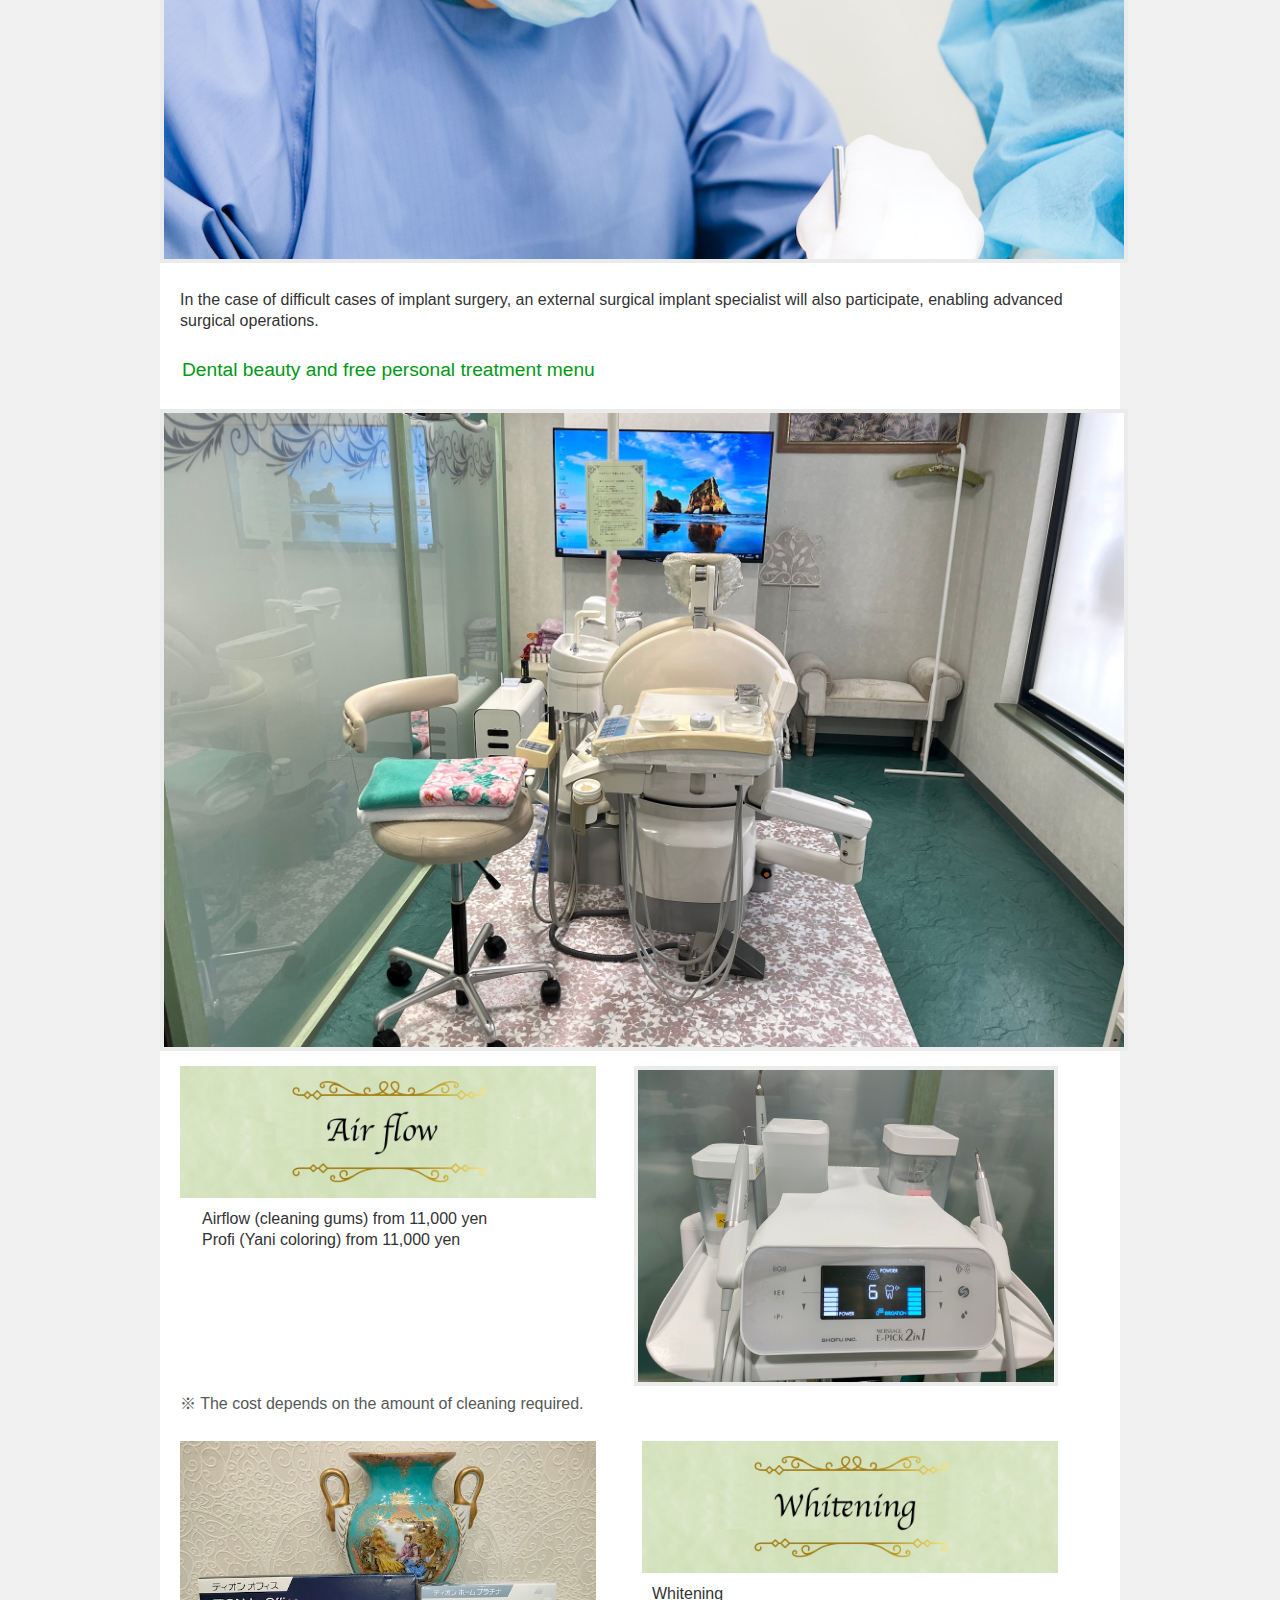
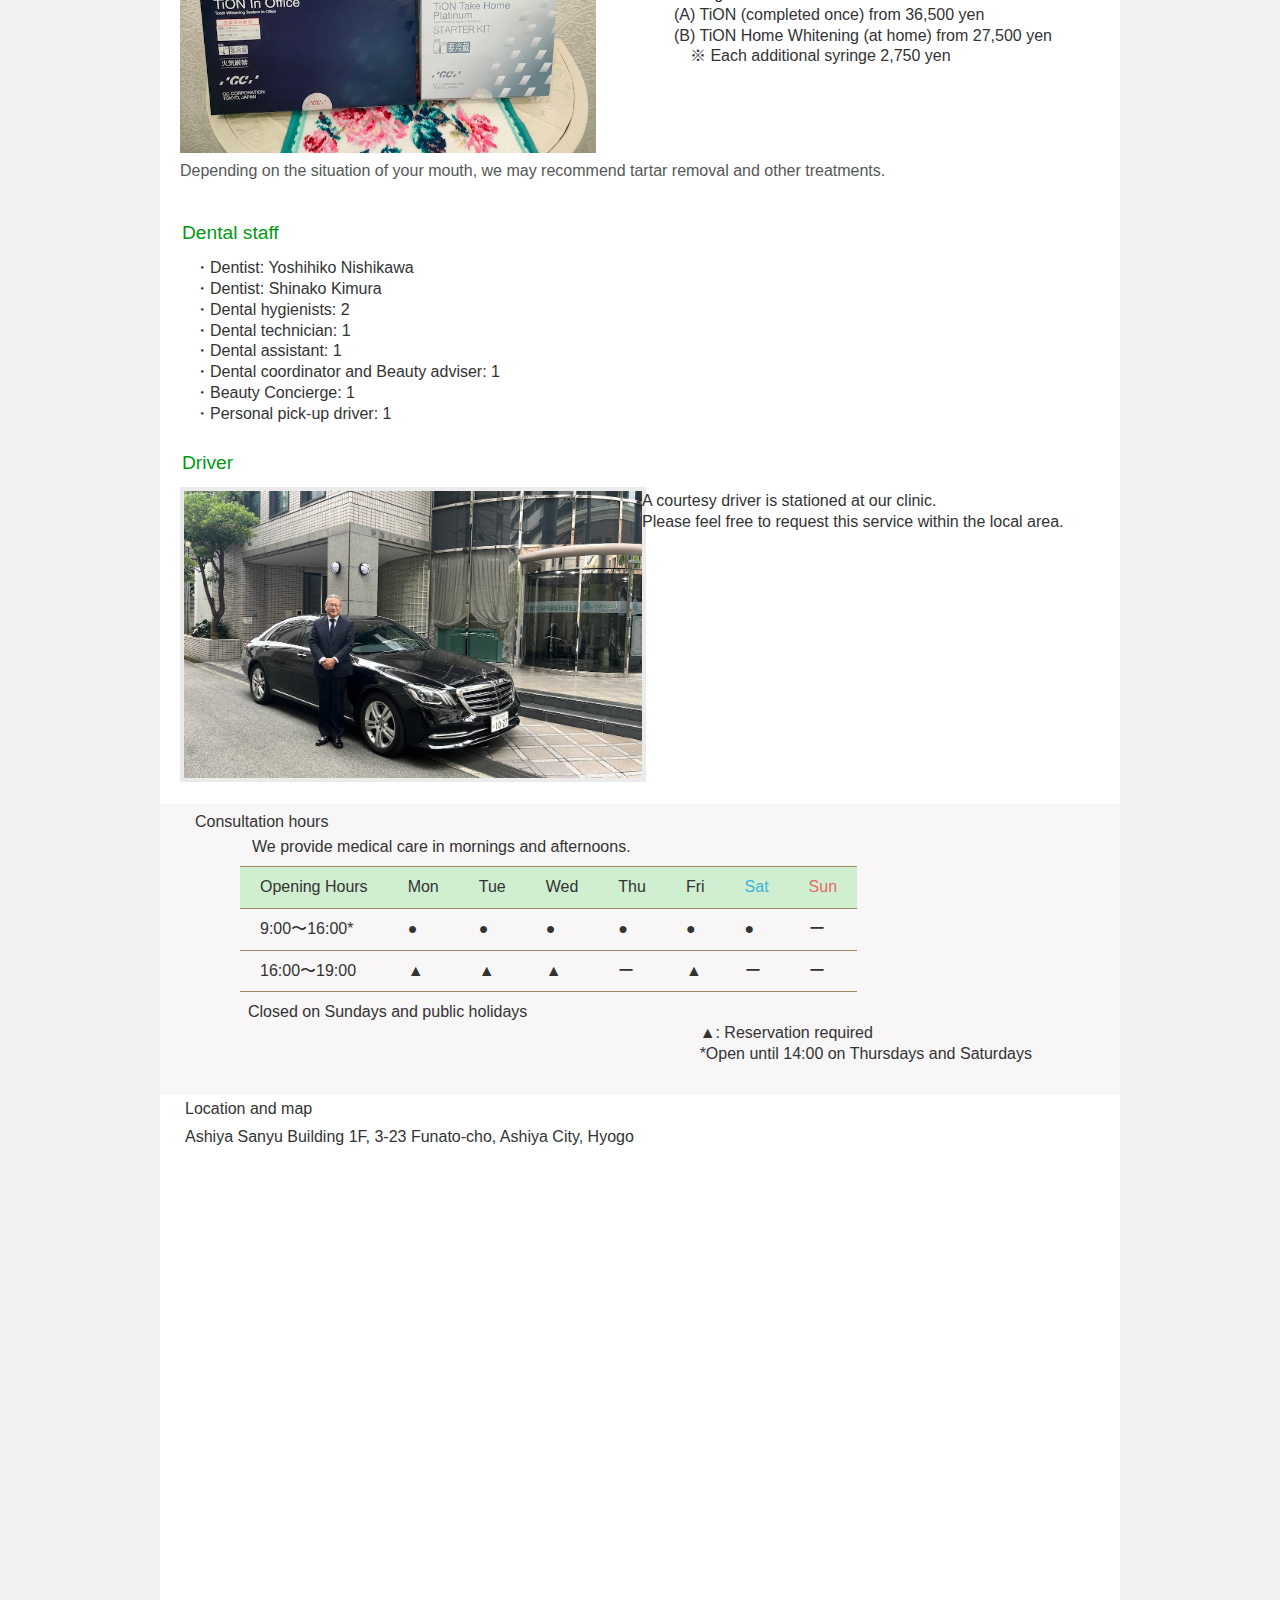
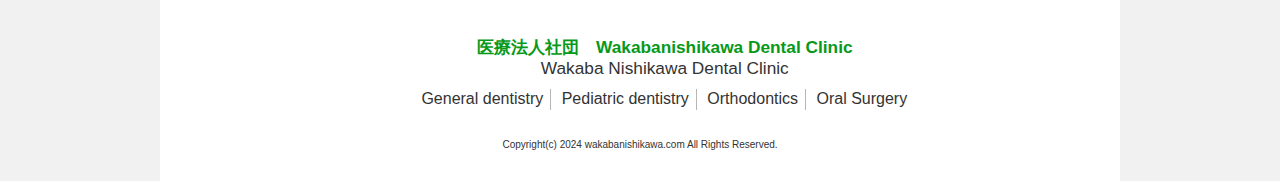
==== commit 65268f5e: "Update index_e.html" ====
--- a/index_e.html
+++ b/index_e.html
@@ -148,7 +148,7 @@
 		<section class="content">
 			<div class="article-main-text">
 				Our clinic strives to continuously use and improve proven medical technologies and dental medical
-				services. Our coordinator and beauty advisor, who is a member of the Anti-Aging Dental Association, will carefully explain the treatment method in detail, including the cost, period, providing a second opinion, etc.
+				services. Our coordinator and beauty advisor, who is a member of the Anti-Aging Dental Association, will carefully explain the treatment method in detail, including the cost and duration and provide a second opinion if required.
 			</div>
 		</section>
 
@@ -177,7 +177,7 @@
 				<div class="verticalspacer"></div>
 				<ul>
 					<li>・Dentures (non-clasp, uninsured from 132,000 yen)</li>
-					<li>・Dentures (titanium, uninsured from 385,000 yen)）
+					<li>・Dentures (titanium, uninsured from 385,000 yen)
 					<li>・Dentures covered by insurance
 				</ul>
 				<p></p>
@@ -193,7 +193,7 @@
 				<div class="verticalspacer"></div>
 				<ul>
 					<li> Insurance coverage for the replacement teeth (plastic resin)</li>
-					<li> Tooth not insured (ceramic 88,000 yen ~)</li>
+					<li> Tooth not insured (ceramic from 88,000 yen)</li>
 					<ul>
 			</div>
 			</article-text>
@@ -236,7 +236,7 @@
 				A new orthodontic treatment by wearing a thin transparent mouthpiece that is almost inconspicuous, not
 				conventional wire straightening
 				<ul>
-					<li>・Upper jaw or lower jaw 3 months course from 165,000 yen～</li>
+					<li>・Upper jaw or lower jaw 3 months course from 165,000 yen</li>
 				</ul>
 			</div>
 
@@ -370,8 +370,8 @@
 							/>
 							<div class="vertical-image-text align-left">
 								<ul>
-									<li><b>Airflow</b> (cleaning gums) from 11,000 yen〜</li>
-									<li><b>Profi</b> (Yani coloring) from 11,000 yen〜</li>
+									<li><b>Airflow</b> (cleaning gums) from 11,000 yen</li>
+									<li><b>Profi</b> (Yani coloring) from 11,000 yen</li>
 								</ul>
 								<p></p>
 							</div>
@@ -432,7 +432,7 @@
 							<div class="vertical-image-text align-right">
 								<b>Whitening</b>
 								<ul>
-									<li>(A) TiON (completed once) from 36,500 yen〜</li>
+									<li>(A) TiON (completed once) from 36,500 yen</li>
 									<li>(B) TiON Home Whitening (at home) from 27,500 yen
 										※ Each additional syringe 2,750 yen</li>
 								</ul>
@@ -484,8 +484,8 @@
 						/>
 					</div>
 					<div class='column text-col'>
-						<div>A specialized driver is stationed at our hospital.</br>
-							We accept requests for free, so please feel free to contact us.
+						<div>A courtesy driver is stationed at our clinic.</br>
+							Please feel free to request this service within the local area.
 						</div>
 					</div>
 				</div>
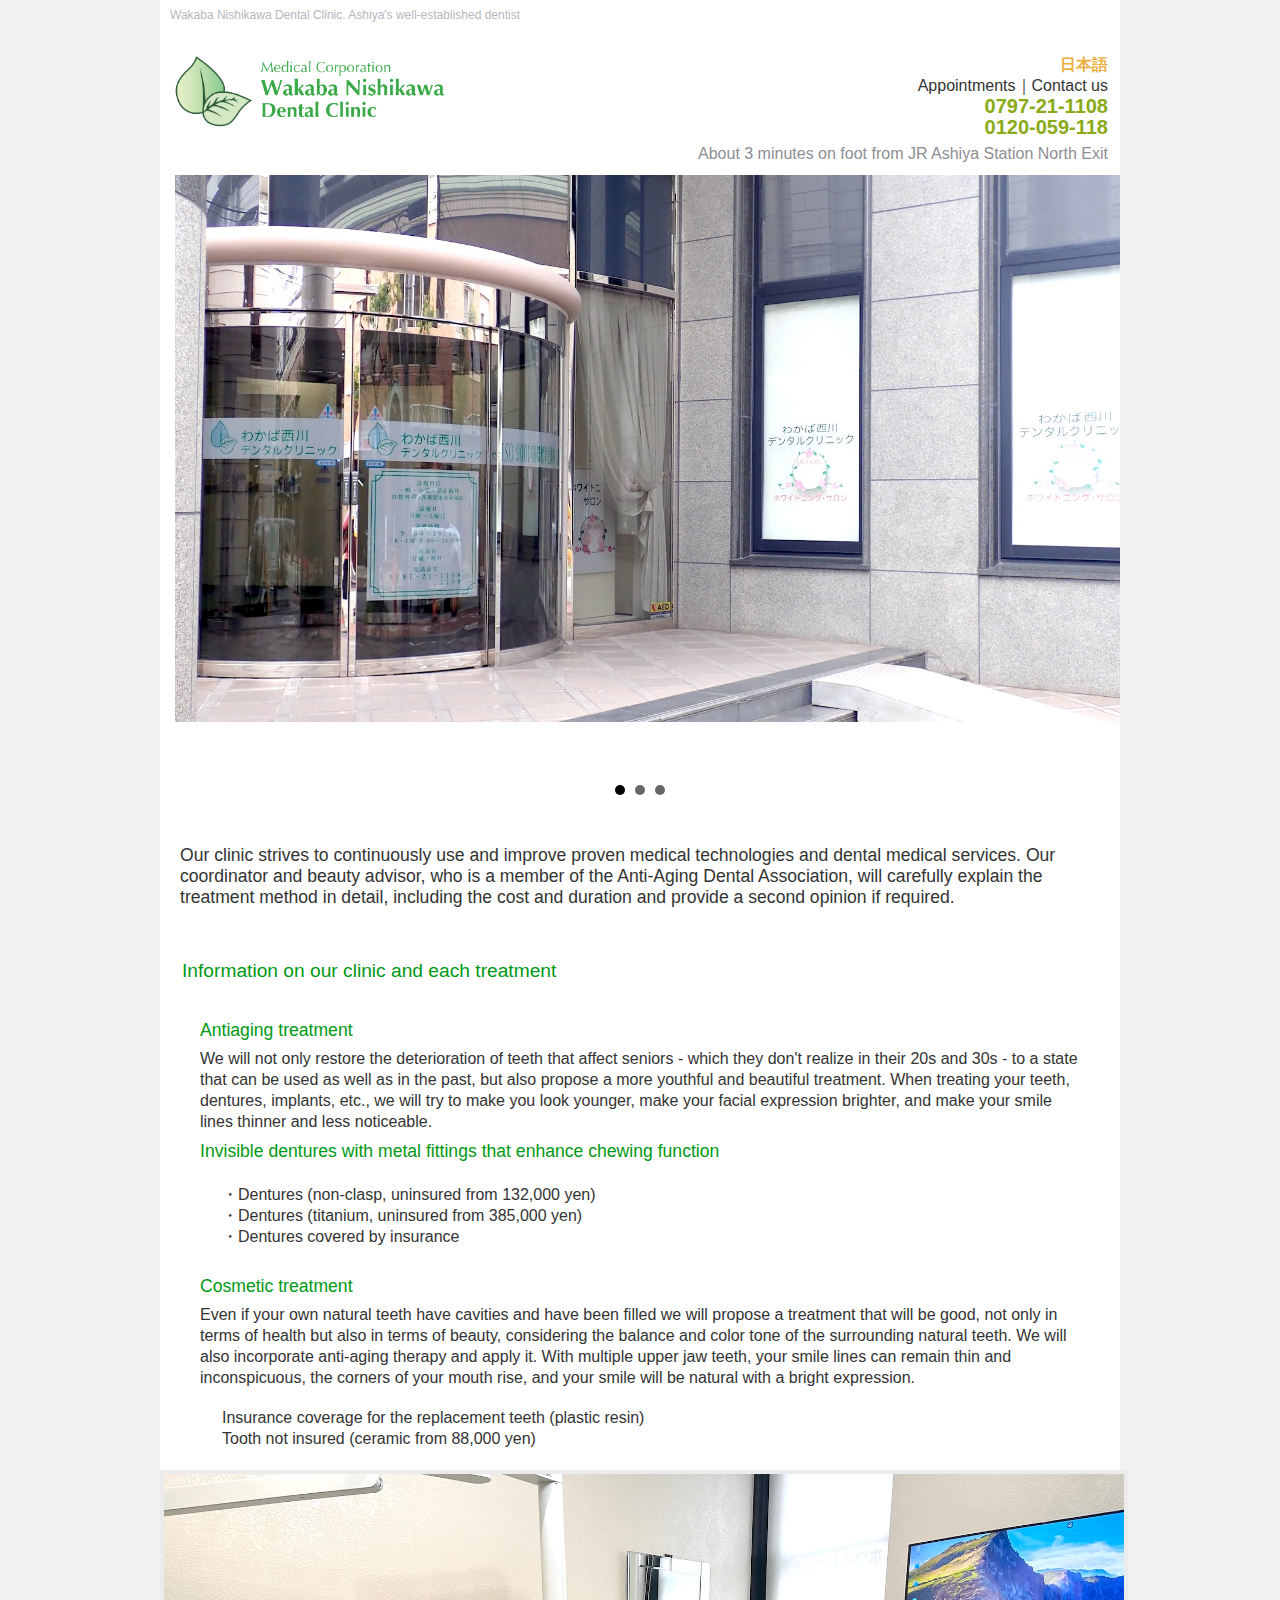
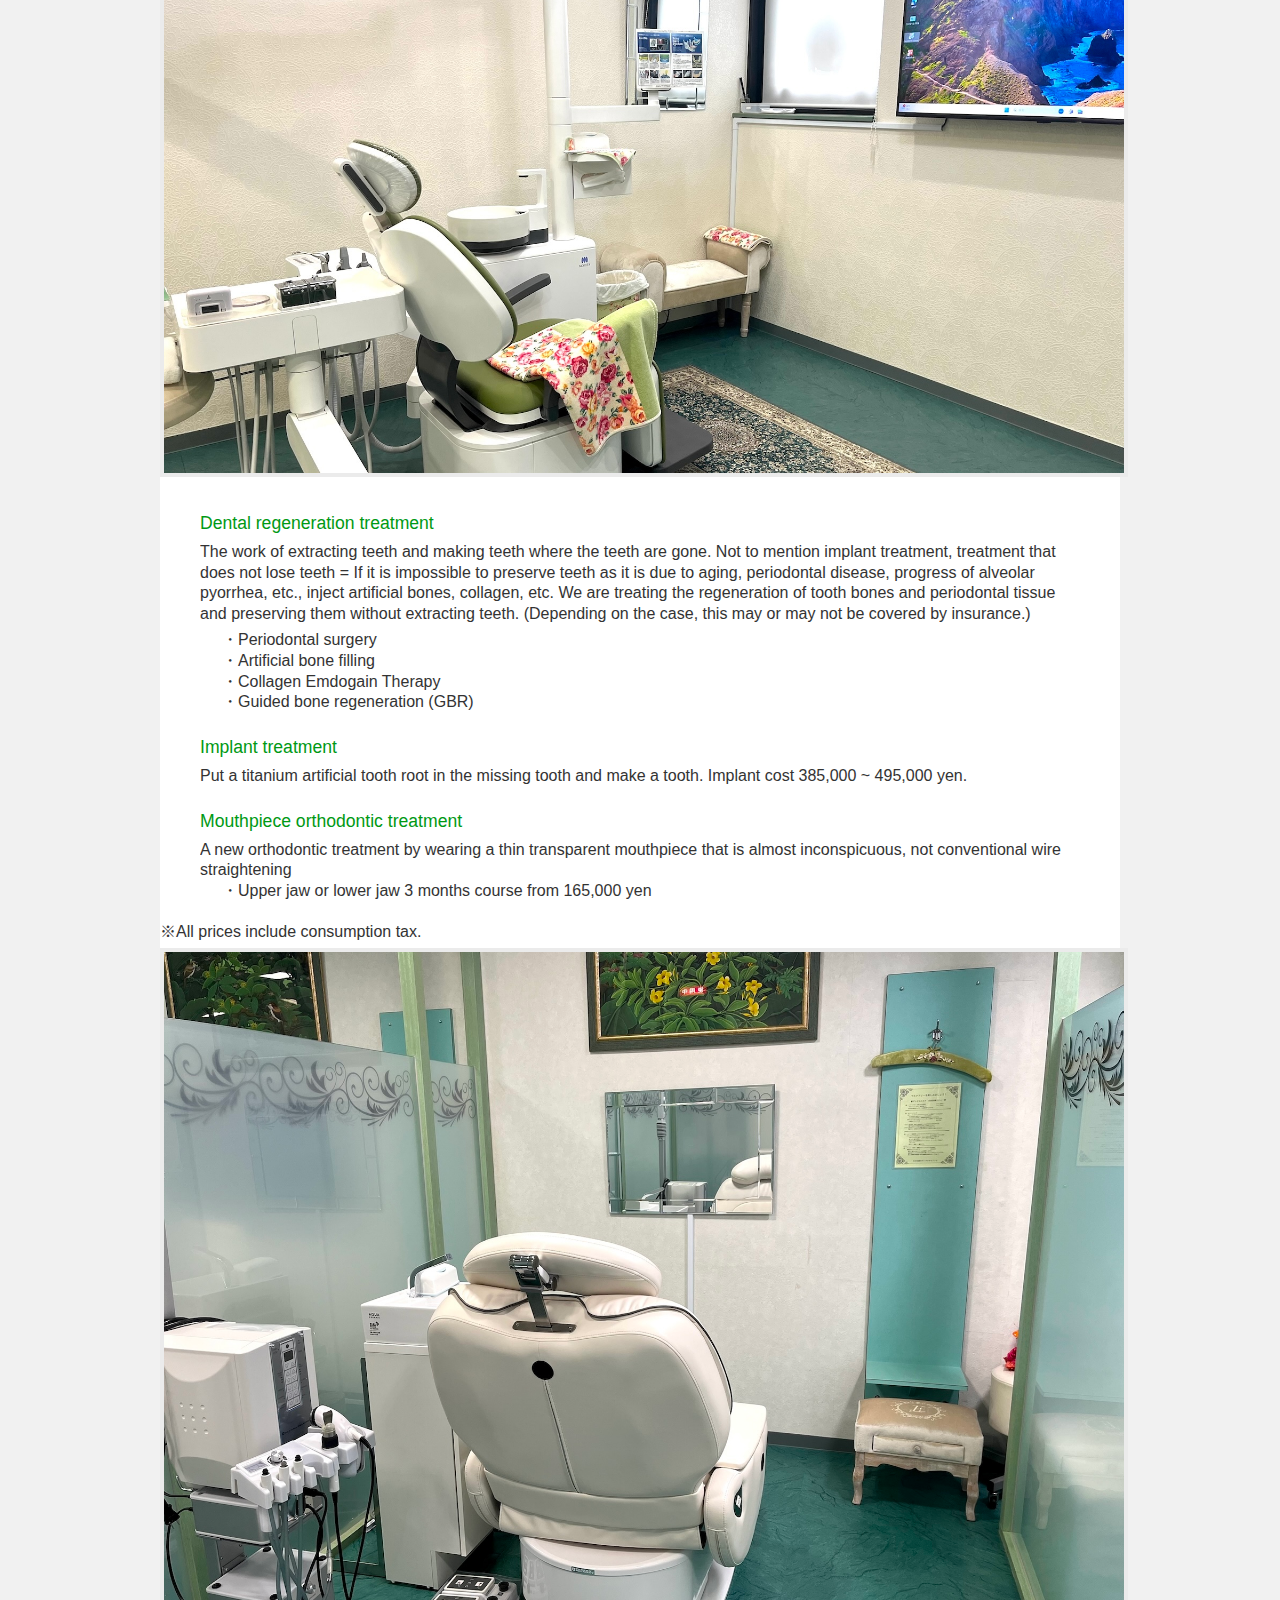
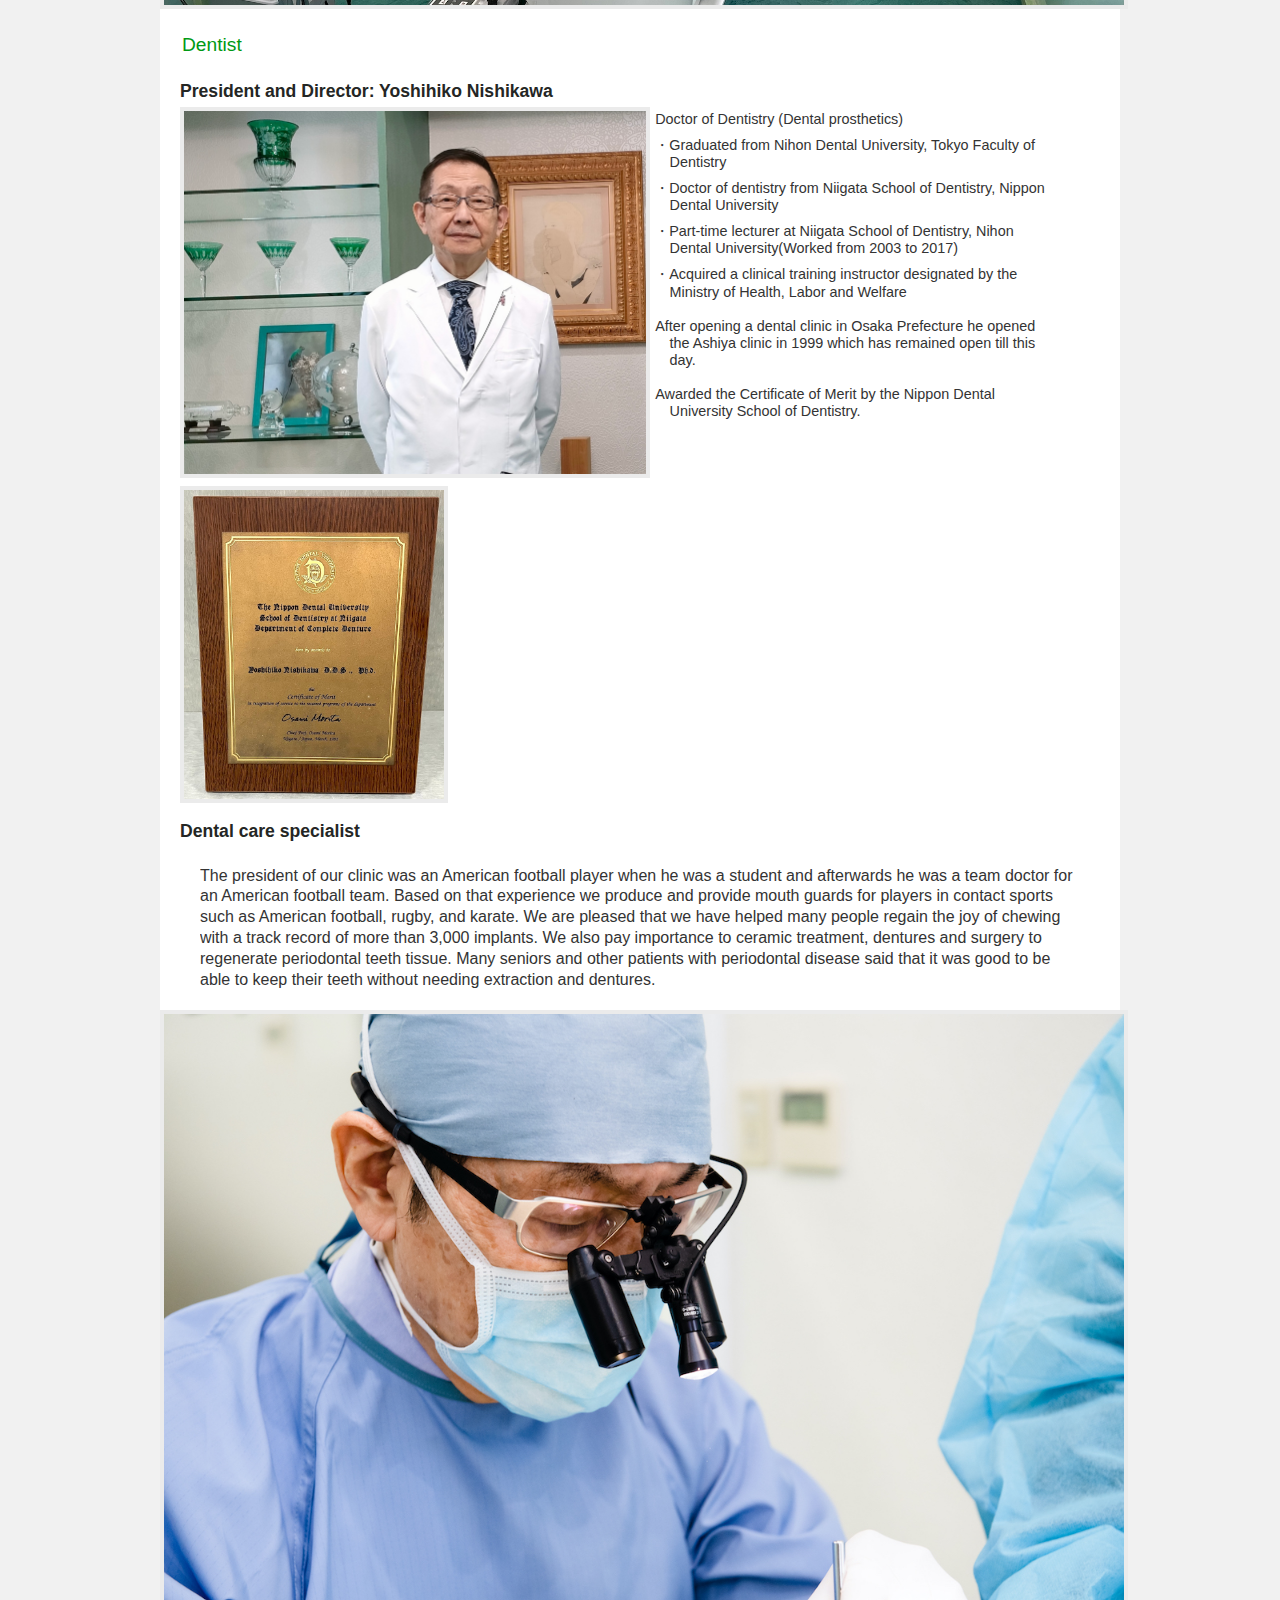
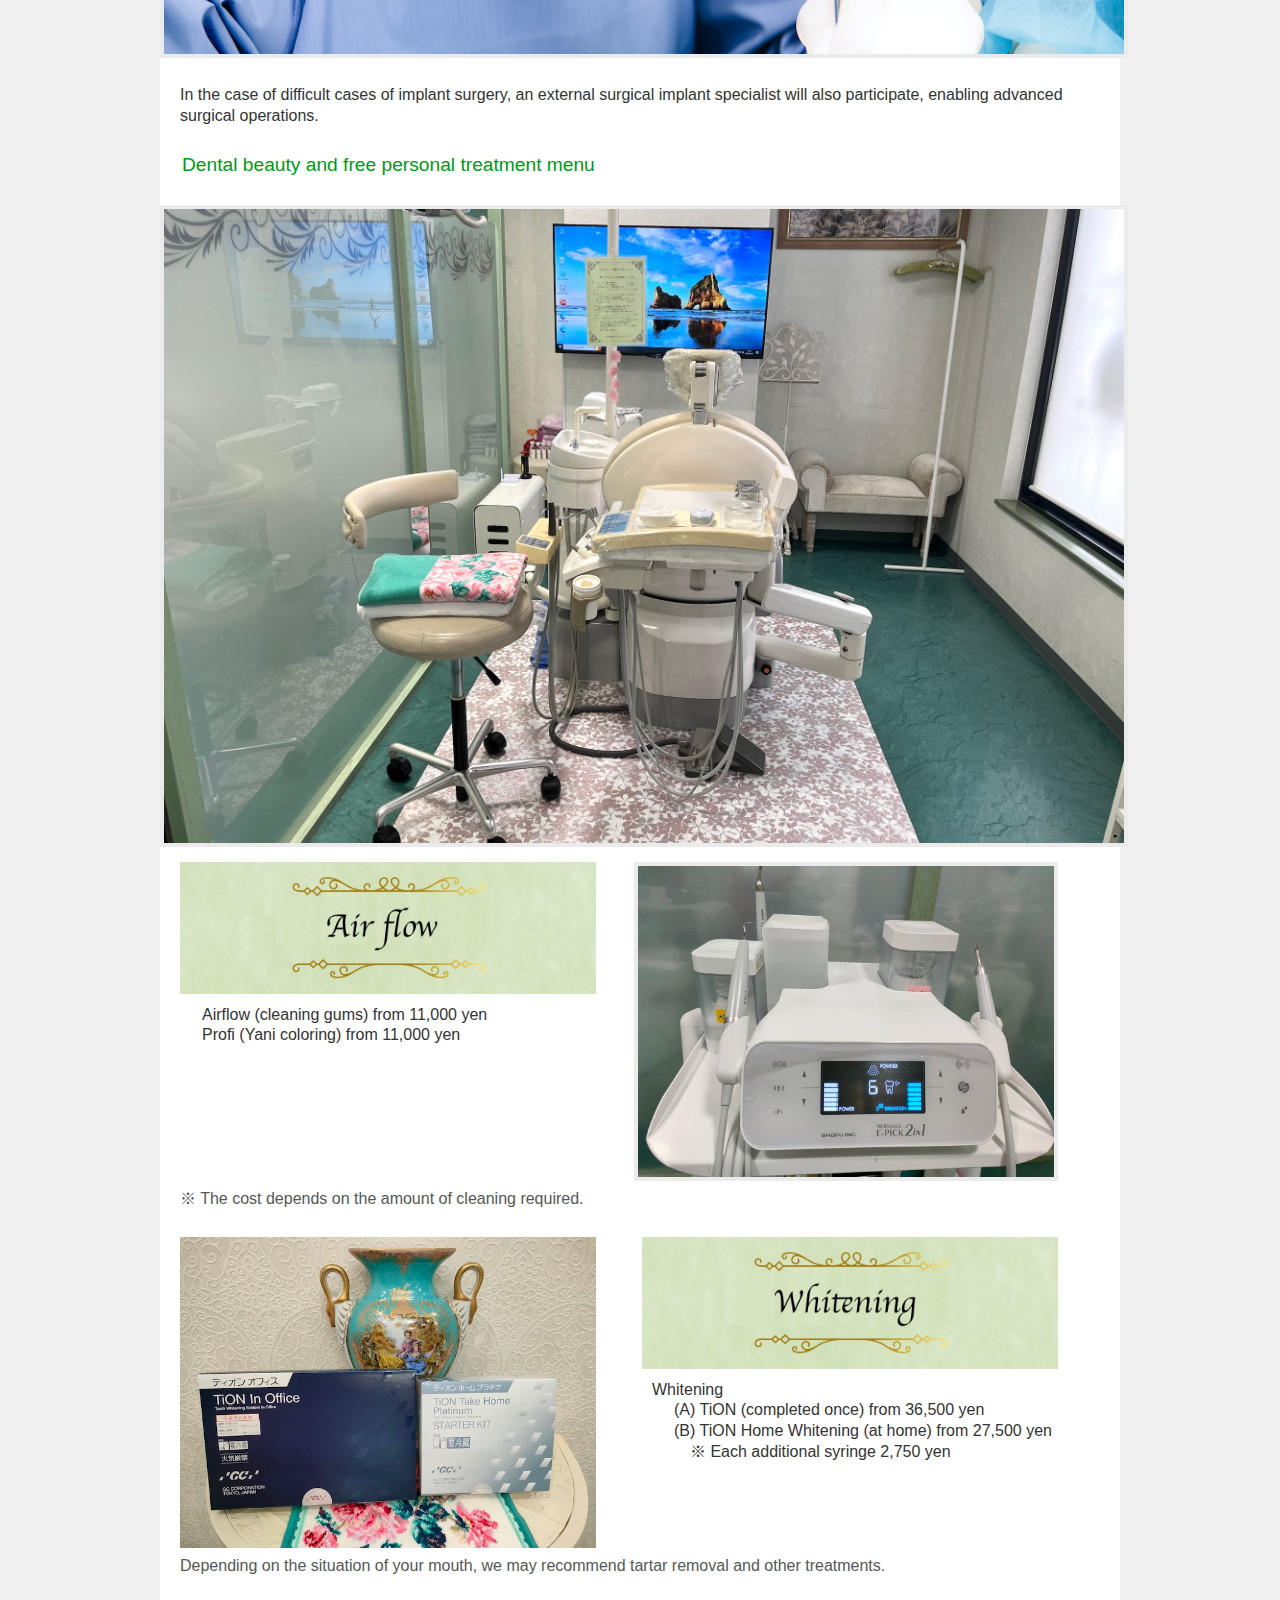
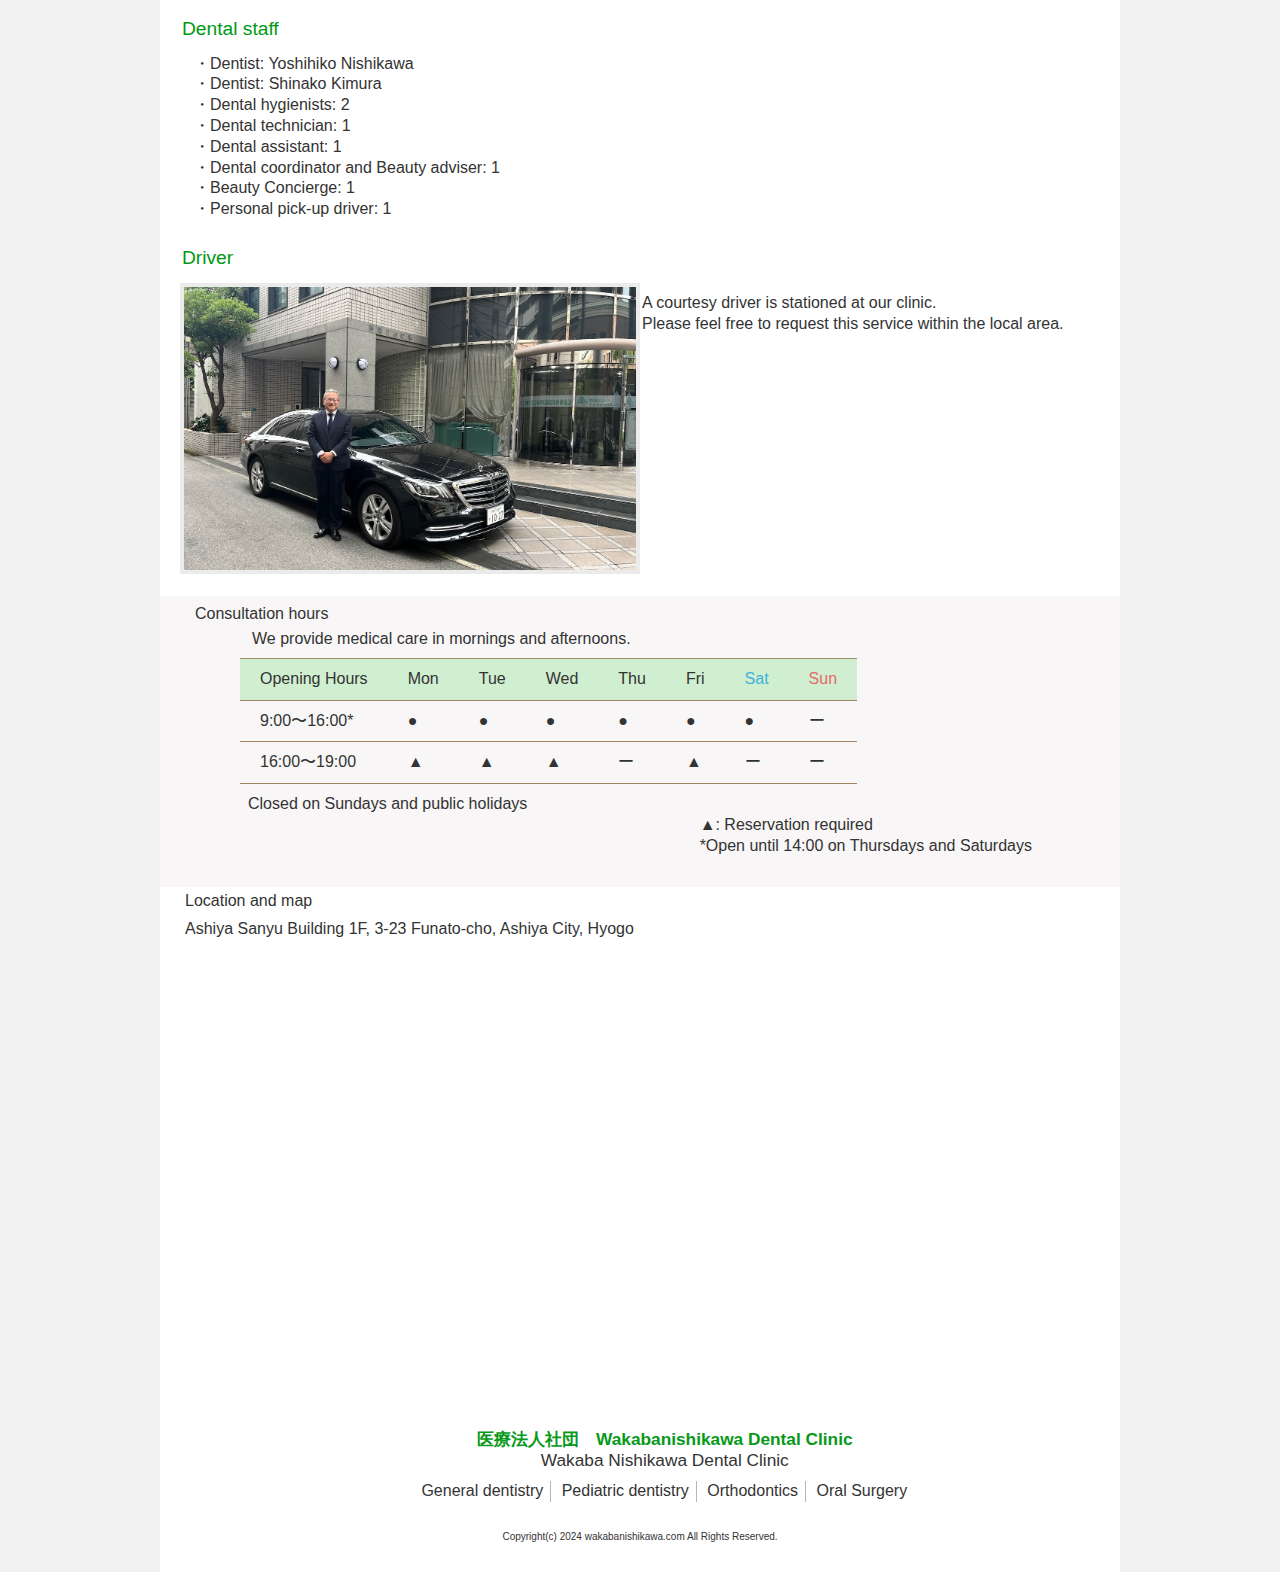
==== commit 7d48cbbc: "Some color corrections" ====
--- a/index_e.html
+++ b/index_e.html
@@ -73,7 +73,7 @@
 			<!-- h1>医療法人社団わかば西川デンタルクリニックのホームページへようこそ</h1> -->
 
 			<div class="verticalspacer"></div>
-			<!-- ロゴ 
+			<!-- ロゴ
 				<p><span>WakabaNishikawa Dental Clinic</span></p>
 			-->
 			<div class="logo">
@@ -86,7 +86,7 @@
 
 			<div class="info">
 				<p class="lang-switcher"><a href="index.html">日本語</a></p>
-				<!-- 
+				<!--
 				<p class="lang_switcher"><span><a href="index_e.html">English</a> | <a href="index.html">日本語</a></span></p>
 				-->
 				<p class="contact"><span>Appointments｜Contact us</span></p>
@@ -136,8 +136,14 @@
 			</div>
 			<div id="mainBanner2">
 				<img
-					src="images/mainImg3.jpg"
-					alt=""
+				src="images/2024/clinic3.jpg"
+				alt="Clinic interior image"
+			>
+			</div>
+			<div id="mainBanner3">
+				<img
+					src="images/2024/reception.jpg"
+					alt="Reception image"
 				>
 			</div>
 		</div>
--- a/css/style.css
+++ b/css/style.css
@@ -262,7 +262,7 @@
 .text-col {
 	width: 90%;
 	min-width: 200px;
-	margin: 4px;
+	margin: 10px;
 }
 
 .row {
@@ -414,6 +414,7 @@
 .award-image {
 	border: 10px;
 	float: left;
+	max-width:260px;
 	/* max-height:260px; */
 }
 
@@ -451,6 +452,7 @@
 	/* background:rgb(217, 243, 245); */
 
 	padding-top: 6px;
+	padding-bottom: 12px;
 	line-height: 1.2em;
 }
 
@@ -1559,6 +1561,9 @@
 		font-size: 80%;
 	}
 
+	.text-col {
+		margin: 4px;
+	}
 
 	.column {
 		flex: 1;
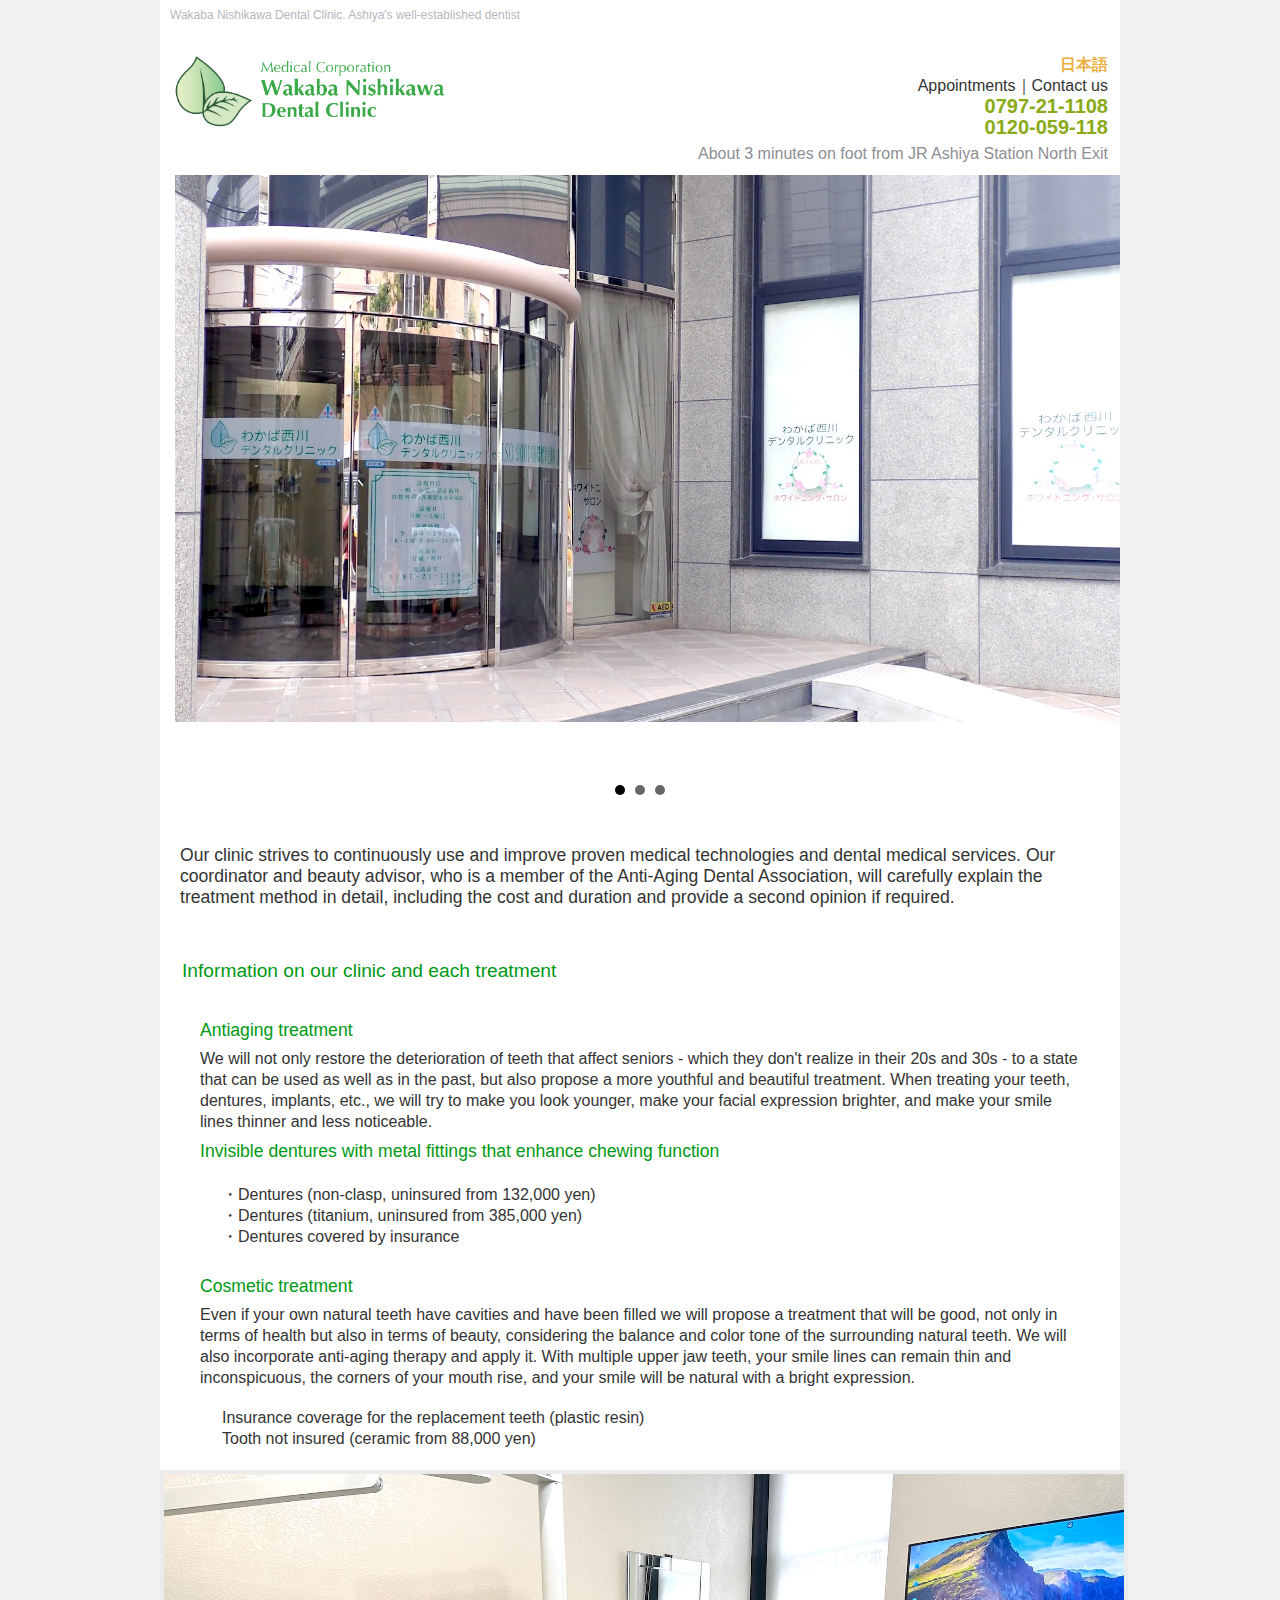
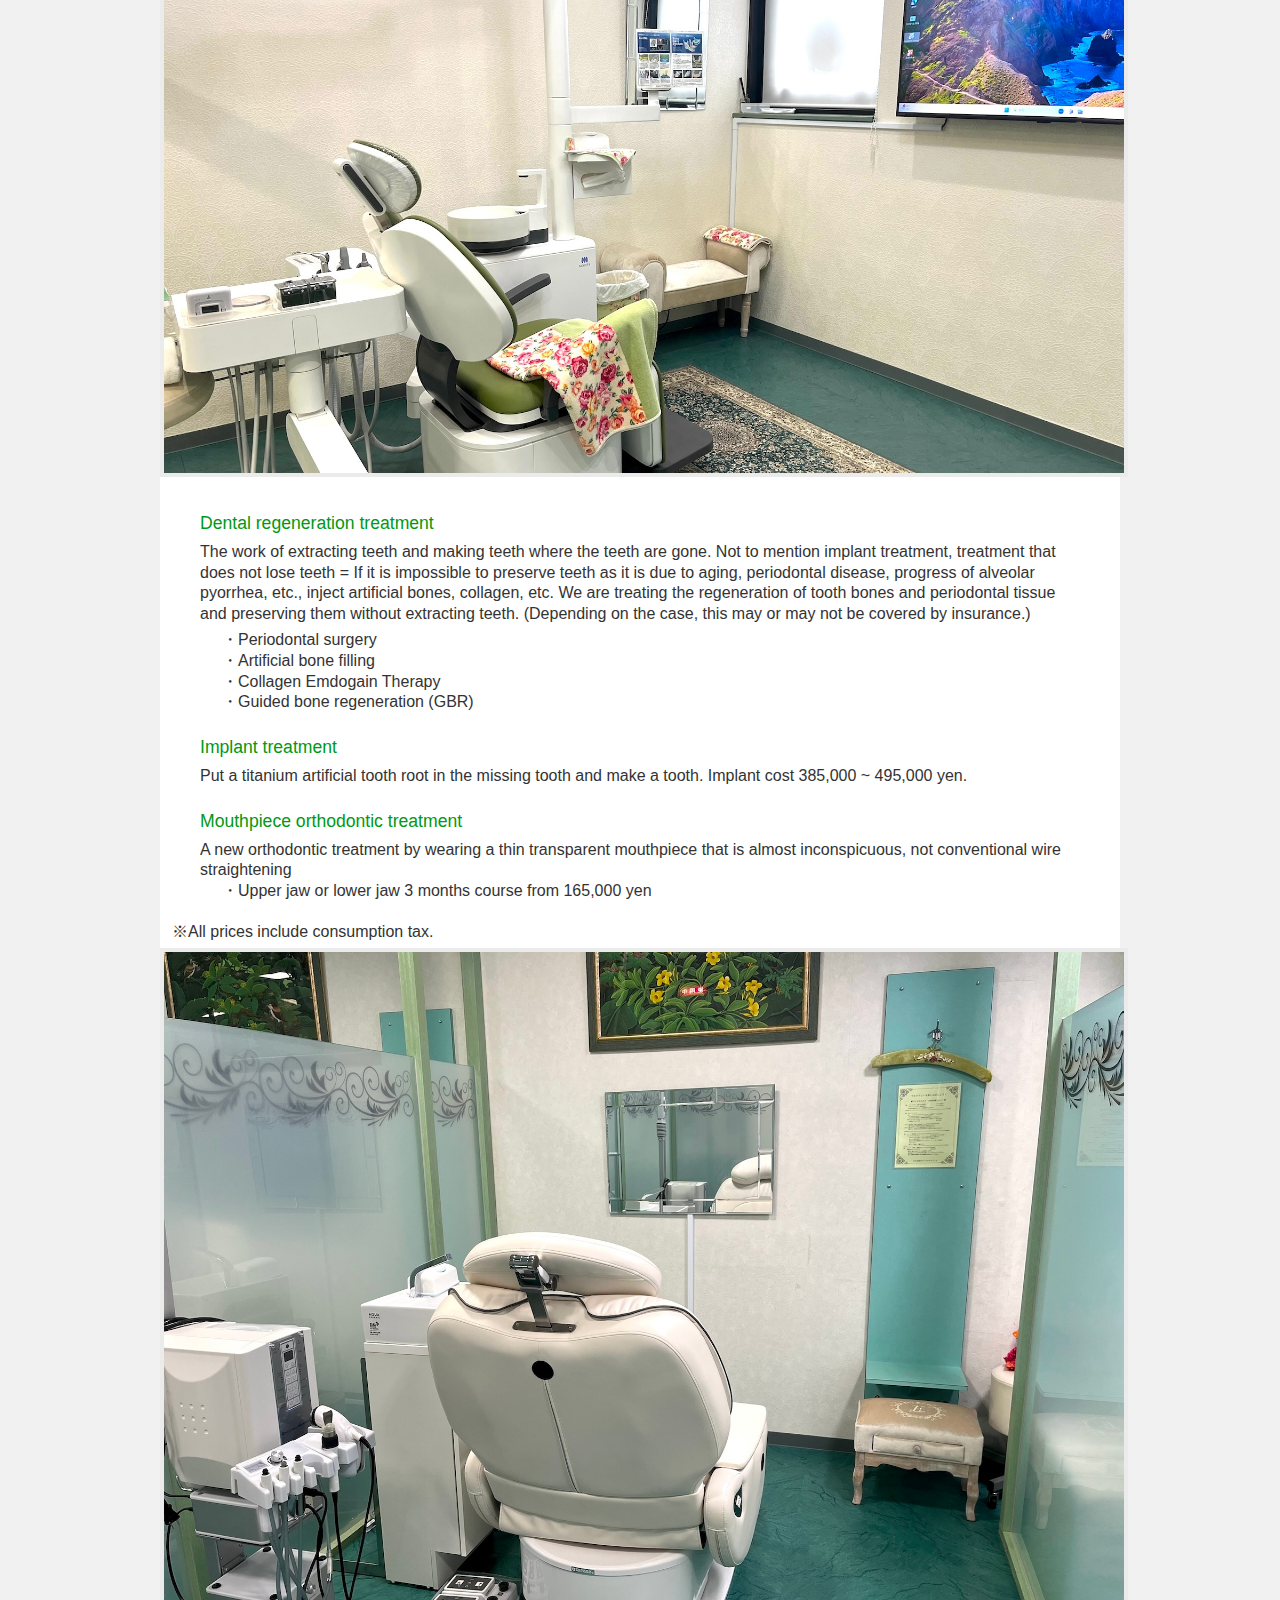
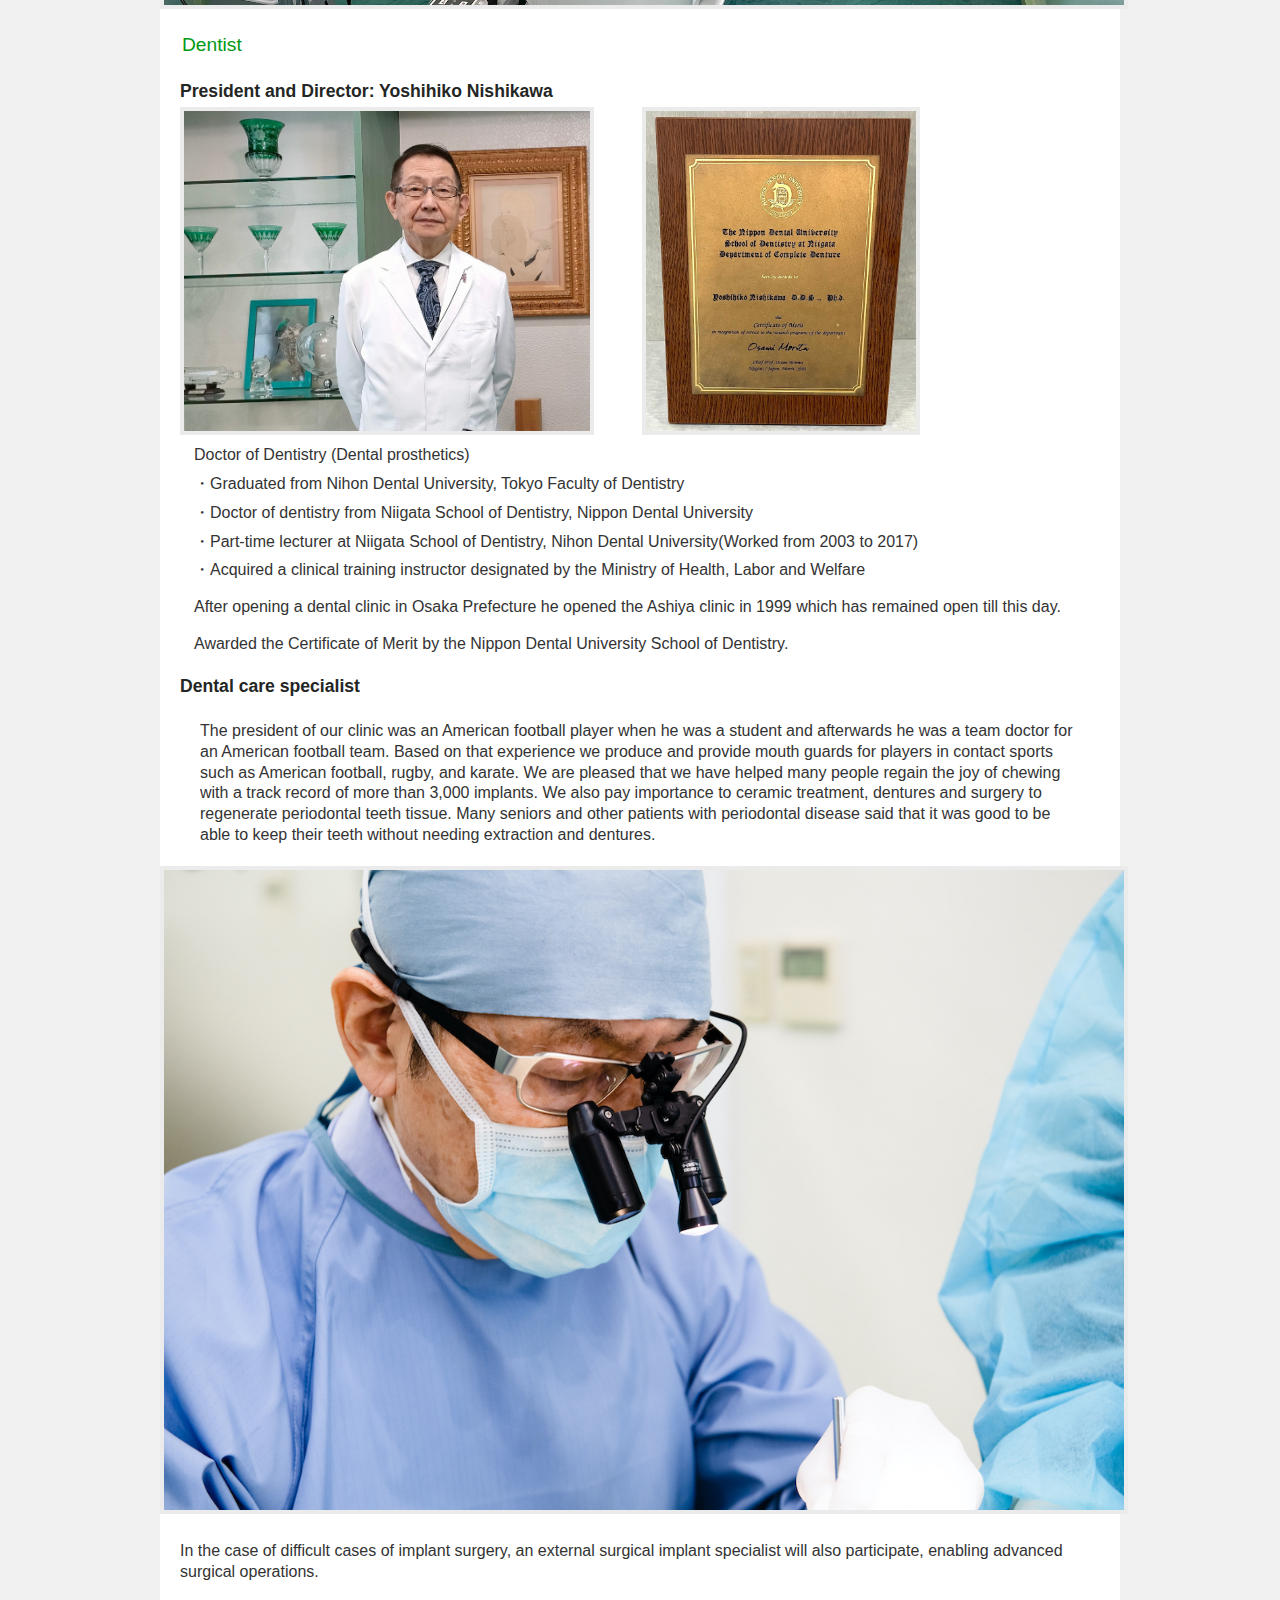
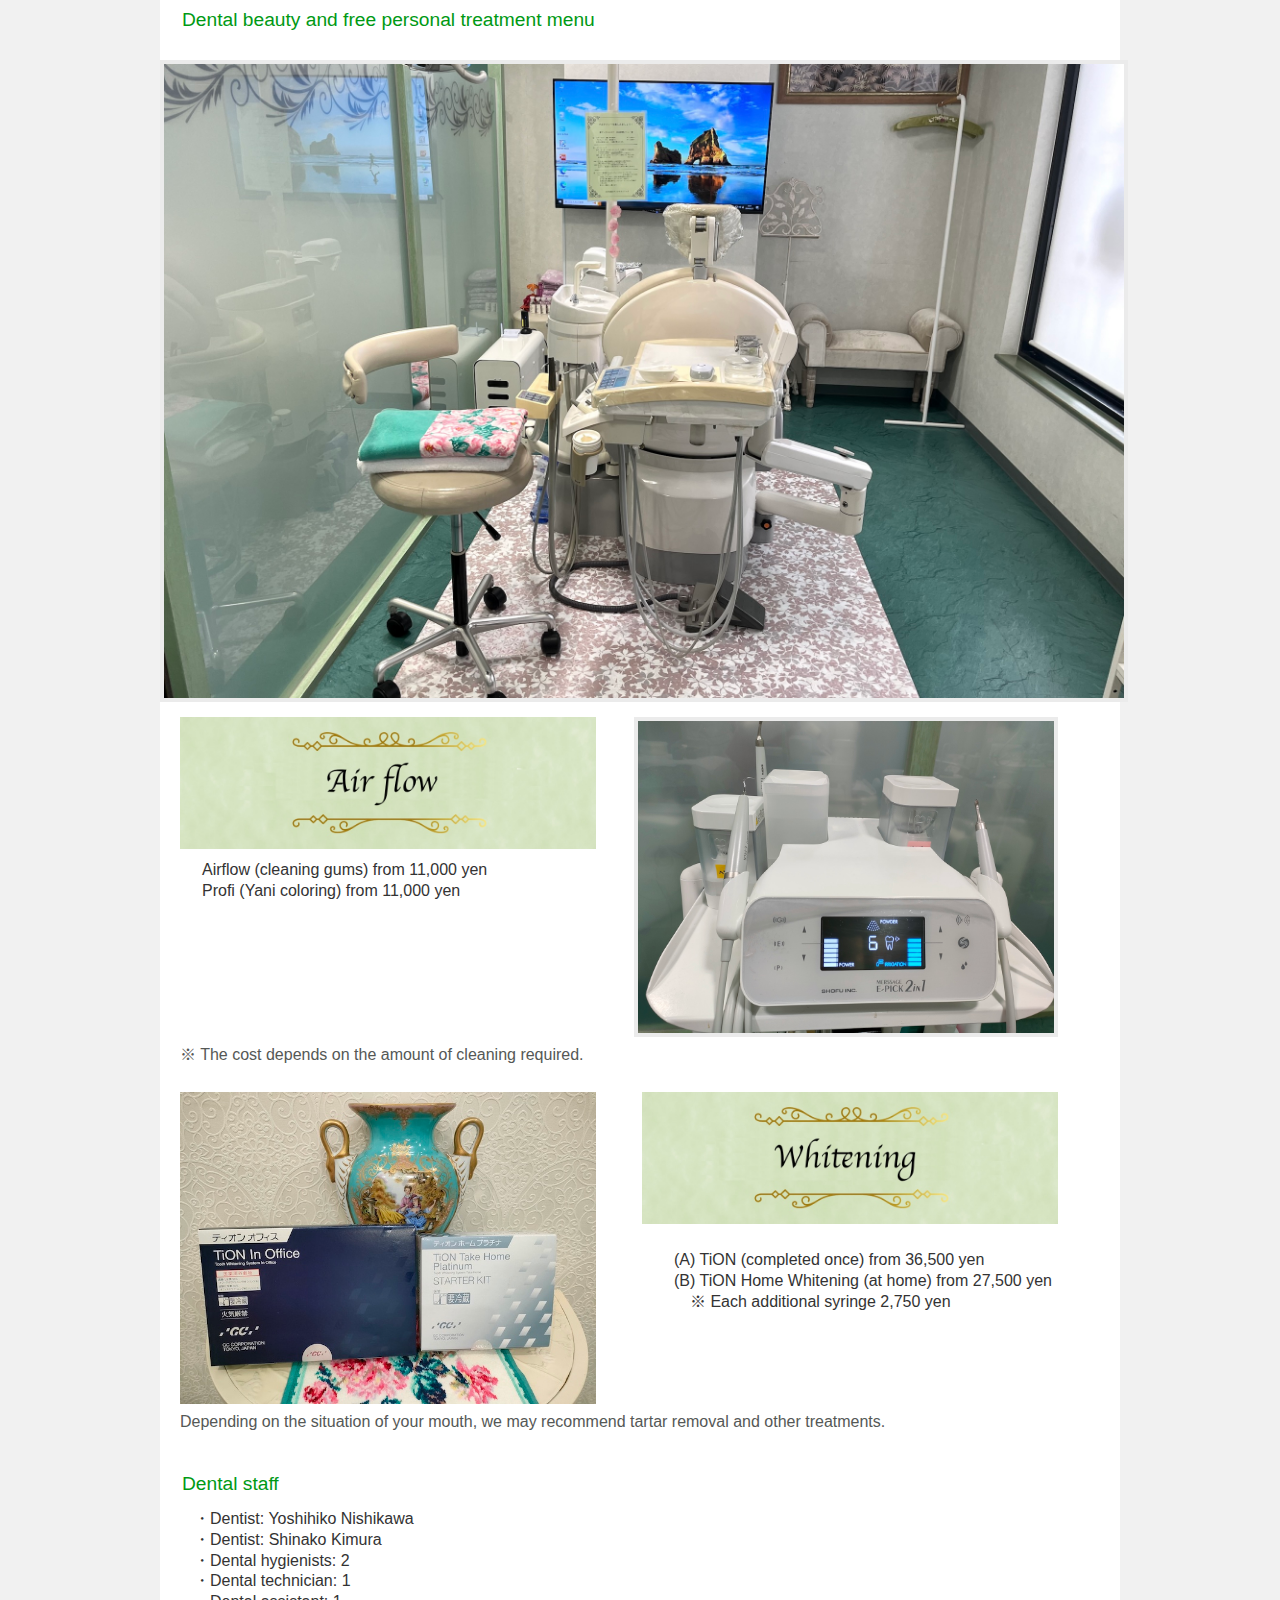
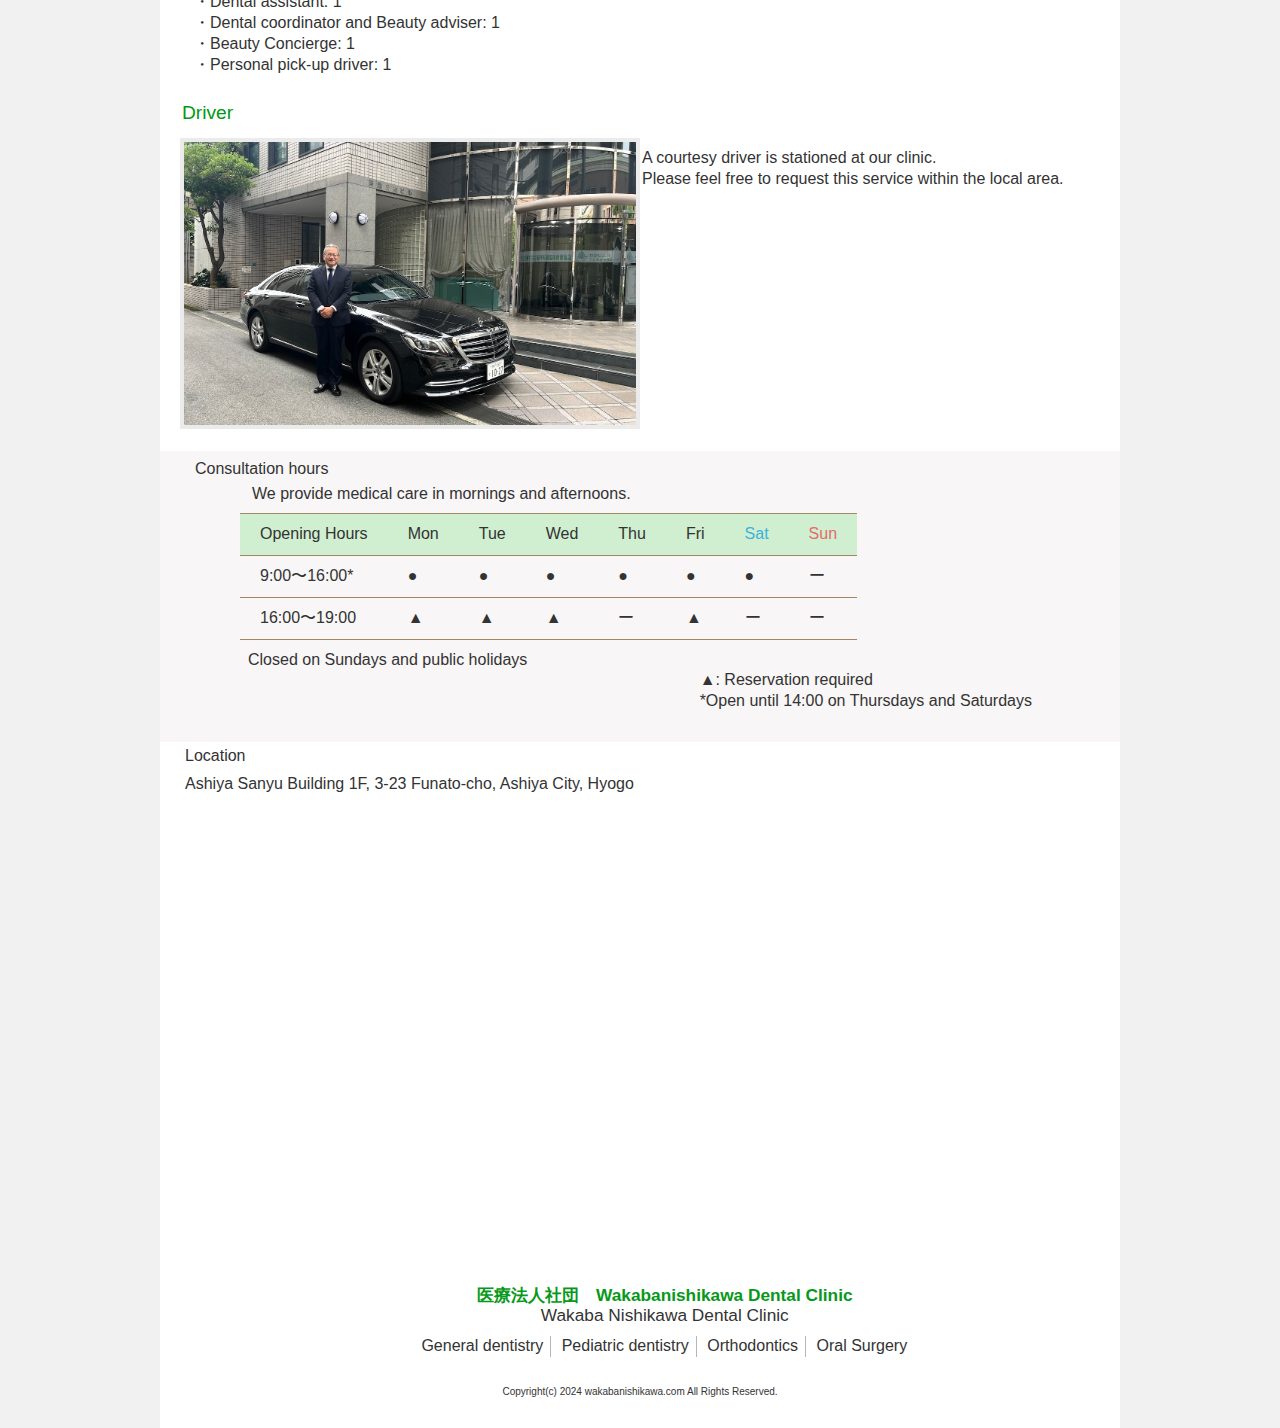
==== commit 5e41c1e0: "Updated Incho and award section" ====
--- a/index_e.html
+++ b/index_e.html
@@ -136,9 +136,9 @@
 			</div>
 			<div id="mainBanner2">
 				<img
-				src="images/2024/clinic3.jpg"
-				alt="Clinic interior image"
-			>
+					src="images/2024/clinic3.jpg"
+					alt="Clinic interior image"
+				>
 			</div>
 			<div id="mainBanner3">
 				<img
@@ -154,7 +154,9 @@
 		<section class="content">
 			<div class="article-main-text">
 				Our clinic strives to continuously use and improve proven medical technologies and dental medical
-				services. Our coordinator and beauty advisor, who is a member of the Anti-Aging Dental Association, will carefully explain the treatment method in detail, including the cost and duration and provide a second opinion if required.
+				services. Our coordinator and beauty advisor, who is a member of the Anti-Aging Dental Association, will
+				carefully explain the treatment method in detail, including the cost and duration and provide a second
+				opinion if required.
 			</div>
 		</section>
 
@@ -173,9 +175,12 @@
 					id="b1"
 				>Antiaging treatment</h3>
 				<p>
-					We will not only restore the deterioration of teeth that affect seniors - which they don't realize in their 20s and 30s - to a state that can be used as well as in the past, but also propose a more youthful and beautiful treatment.
-
-					When treating your teeth, dentures, implants, etc., we will try to make you look younger, make your facial expression brighter, and make your smile lines thinner and less noticeable.
+					We will not only restore the deterioration of teeth that affect seniors - which they don't realize
+					in their 20s and 30s - to a state that can be used as well as in the past, but also propose a more
+					youthful and beautiful treatment.
+
+					When treating your teeth, dentures, implants, etc., we will try to make you look younger, make your
+					facial expression brighter, and make your smile lines thinner and less noticeable.
 				</p>
 
 				<h3 class="heading2">Invisible dentures with metal fittings that enhance chewing function</h3>
@@ -194,7 +199,11 @@
 					class="heading2"
 					id="b2"
 				>Cosmetic treatment</h3>
-				Even if your own natural teeth have cavities and have been filled we will propose a treatment that will be good, not only in terms of health but also in terms of beauty, considering the balance and color tone of the surrounding natural teeth. We will also incorporate anti-aging therapy and apply it. With multiple upper jaw teeth, your smile lines can remain thin and inconspicuous, the corners of your mouth rise, and your smile will be natural with a bright expression.
+				Even if your own natural teeth have cavities and have been filled we will propose a treatment that will
+				be good, not only in terms of health but also in terms of beauty, considering the balance and color tone
+				of the surrounding natural teeth. We will also incorporate anti-aging therapy and apply it. With
+				multiple upper jaw teeth, your smile lines can remain thin and inconspicuous, the corners of your mouth
+				rise, and your smile will be natural with a bright expression.
 				<p></p>
 				<div class="verticalspacer"></div>
 				<ul>
@@ -204,10 +213,10 @@
 			</div>
 			</article-text>
 			<img
-			src="images/2024/main_room_2.jpg"
-			alt=""
-			class="align-center border"
-		/>
+				src="images/2024/main_room_2.jpg"
+				alt=""
+				class="align-center border"
+			/>
 		</section>
 
 		<section class="content">
@@ -216,7 +225,11 @@
 					class="heading2"
 					id="a2"
 				>Dental regeneration treatment</h3>
-				<p>The work of extracting teeth and making teeth where the teeth are gone. Not to mention implant treatment, treatment that does not lose teeth = If it is impossible to preserve teeth as it is due to aging, periodontal disease, progress of alveolar pyorrhea, etc., inject artificial bones, collagen, etc. We are treating the regeneration of tooth bones and periodontal tissue and preserving them without extracting teeth. (Depending on the case, this may or may not be covered by insurance.)
+				<p>The work of extracting teeth and making teeth where the teeth are gone. Not to mention implant
+					treatment, treatment that does not lose teeth = If it is impossible to preserve teeth as it is due
+					to aging, periodontal disease, progress of alveolar pyorrhea, etc., inject artificial bones,
+					collagen, etc. We are treating the regeneration of tooth bones and periodontal tissue and preserving
+					them without extracting teeth. (Depending on the case, this may or may not be covered by insurance.)
 				<ul>
 					<li>・Periodontal surgery</li>
 					<li>・Artificial bone filling</li>
@@ -230,7 +243,8 @@
 					class="heading2"
 					id="b3"
 				>Implant treatment</h3>
-				Put a titanium artificial tooth root in the missing tooth and make a tooth. Implant cost 385,000 ~ 495,000 yen.
+				Put a titanium artificial tooth root in the missing tooth and make a tooth. Implant cost 385,000 ~
+				495,000 yen.
 				<div class="verticalspacer"></div>
 				<p></p>
 				<p></p>
@@ -247,11 +261,11 @@
 			</div>
 
 			</article-text>
-			<p>※All prices include consumption tax.</p>
+			<p class="indented">※All prices include consumption tax.</p>
 			<img
-			src="images/2024/second_room.jpg"
-			alt=""
-			class="align-center border"
+				src="images/2024/second_room.jpg"
+				alt=""
+				class="align-center border"
 			/>
 		</section>
 
@@ -270,48 +284,61 @@
 			>President and Director: Yoshihiko Nishikawa</h3>
 			<article>
 				<div class='row'>
-					<div class='column image-col'>
-						<img
-							src="images/incho_3.jpg"
-							alt="Photo of Clinic President"
-							class="border small-img"
-						/>
-				
-						<img
-							src="images/2024/incho_award.jpg"
-							alt="Photo of Dental Award"
-							class="border award-image"
-						/>
-					</div>
-				
 					<div class='column'>
+						<div class='image-col'>
+							<img
+								src="images/incho_3.jpg"
+								alt="Photo of Clinic President"
+								class="border award-image"
+							/>
+						</div>
+					</div>
+					<div class='column'>
+						<div class='image-col'>
+
+							<img
+								src="images/2024/incho_award.jpg"
+								alt="Photo of Dental Award"
+								class="border award-image"
+							/>
+
+						</div>
+					</div>
+				</div>
+					<div class='row'>
 						<div class="rightside-list">
 							<ul class="no-bullets">
 								<li>Doctor of Dentistry (Dental prosthetics)</li>
 								<li>・Graduated from Nihon Dental University, Tokyo Faculty of Dentistry</li>
-								<li>・Doctor of dentistry from Niigata School of Dentistry, Nippon Dental University</li>
-								<li>・Part-time lecturer at Niigata School of Dentistry, Nihon Dental University(Worked
+								<li>・Doctor of dentistry from Niigata School of Dentistry, Nippon Dental University
+								</li>
+								<li>・Part-time lecturer at Niigata School of Dentistry, Nihon Dental
+									University(Worked
 									from 2003
 									to 2017)</li>
-								<li>・Acquired a clinical training instructor designated by the Ministry of Health, Labor
+								<li>・Acquired a clinical training instructor designated by the Ministry of Health,
+									Labor
 									and
 									Welfare
 								</li>
 								<li>
 									<div class="v_8_spacer">
-										After opening a dental clinic in Osaka Prefecture he opened the Ashiya clinic in 1999
+										After opening a dental clinic in Osaka Prefecture he opened the Ashiya
+										clinic in
+										1999
 										which has remained open till this day.
 									</div>
 								</li>
 								<li>
 									<div class="v_8_spacer">
-										Awarded the Certificate of Merit by the Nippon Dental University School of Dentistry.
+										Awarded the Certificate of Merit by the Nippon Dental University School of
+										Dentistry.
 									</div>
 								</li>
 							</ul>
 						</div>
 					</div>
-				</div>
+			
 			</article>
 			<h3
 				class="heading"
@@ -436,7 +463,8 @@
 							/>
 
 							<div class="vertical-image-text align-right">
-								<b>Whitening</b>
+								<!-- <b>Whitening</b> -->
+								<p></p>
 								<ul>
 									<li>(A) TiON (completed once) from 36,500 yen</li>
 									<li>(B) TiON Home Whitening (at home) from 27,500 yen
@@ -562,7 +590,7 @@
 			<h3
 				class="heading"
 				id="a6"
-			>Location and map</h3>
+			>Location</h3>
 			<p class="address">Ashiya Sanyu Building 1F, 3-23 Funato-cho, Ashiya City, Hyogo</p>
 			<article>
 				<iframe
--- a/css/style.css
+++ b/css/style.css
@@ -254,6 +254,26 @@
 	/* Remove bullets */
 }
 
+/* container */
+.responsive-three-column-grid {
+    display:block;
+}
+
+/* columns */
+.responsive-three-column-grid > * {
+    padding:1rem;
+}
+
+/* tablet breakpoint */
+@media (min-width:768px) {
+    .responsive-three-column-grid {
+        display: grid;
+        grid-auto-rows: 1fr;
+        grid-template-columns: 1fr 1fr 1fr;
+    }
+}
+
+
 .image-col {
 	width: 90%;
 	min-width: 200px;
@@ -281,8 +301,8 @@
 
 .rightside-list {
 	min-width: 200px;
-	width: 90%;
-	font-size: 0.9em;
+	/* width: 90%;*/
+	/* font-size: 0.9em;*/
 	/* word-break: break-all; */
 }
 
@@ -412,10 +432,11 @@
 }
 
 .award-image {
-	border: 10px;
-	float: left;
-	max-width:260px;
-	/* max-height:260px; */
+	/* border: 10px; */
+	/* float: left; */
+	/* max-width:460px;
+	min-width:260px; */
+	height:320px;
 }
 
 /*
@@ -800,6 +821,10 @@
 	margin-bottom: 5px;
 }
 
+.indented {
+	margin-left: 12px;
+}
+
 h3.heading {
 	/* font-family: "Noto Sans Japanese", sans-serif; */
 	font-weight: 500;
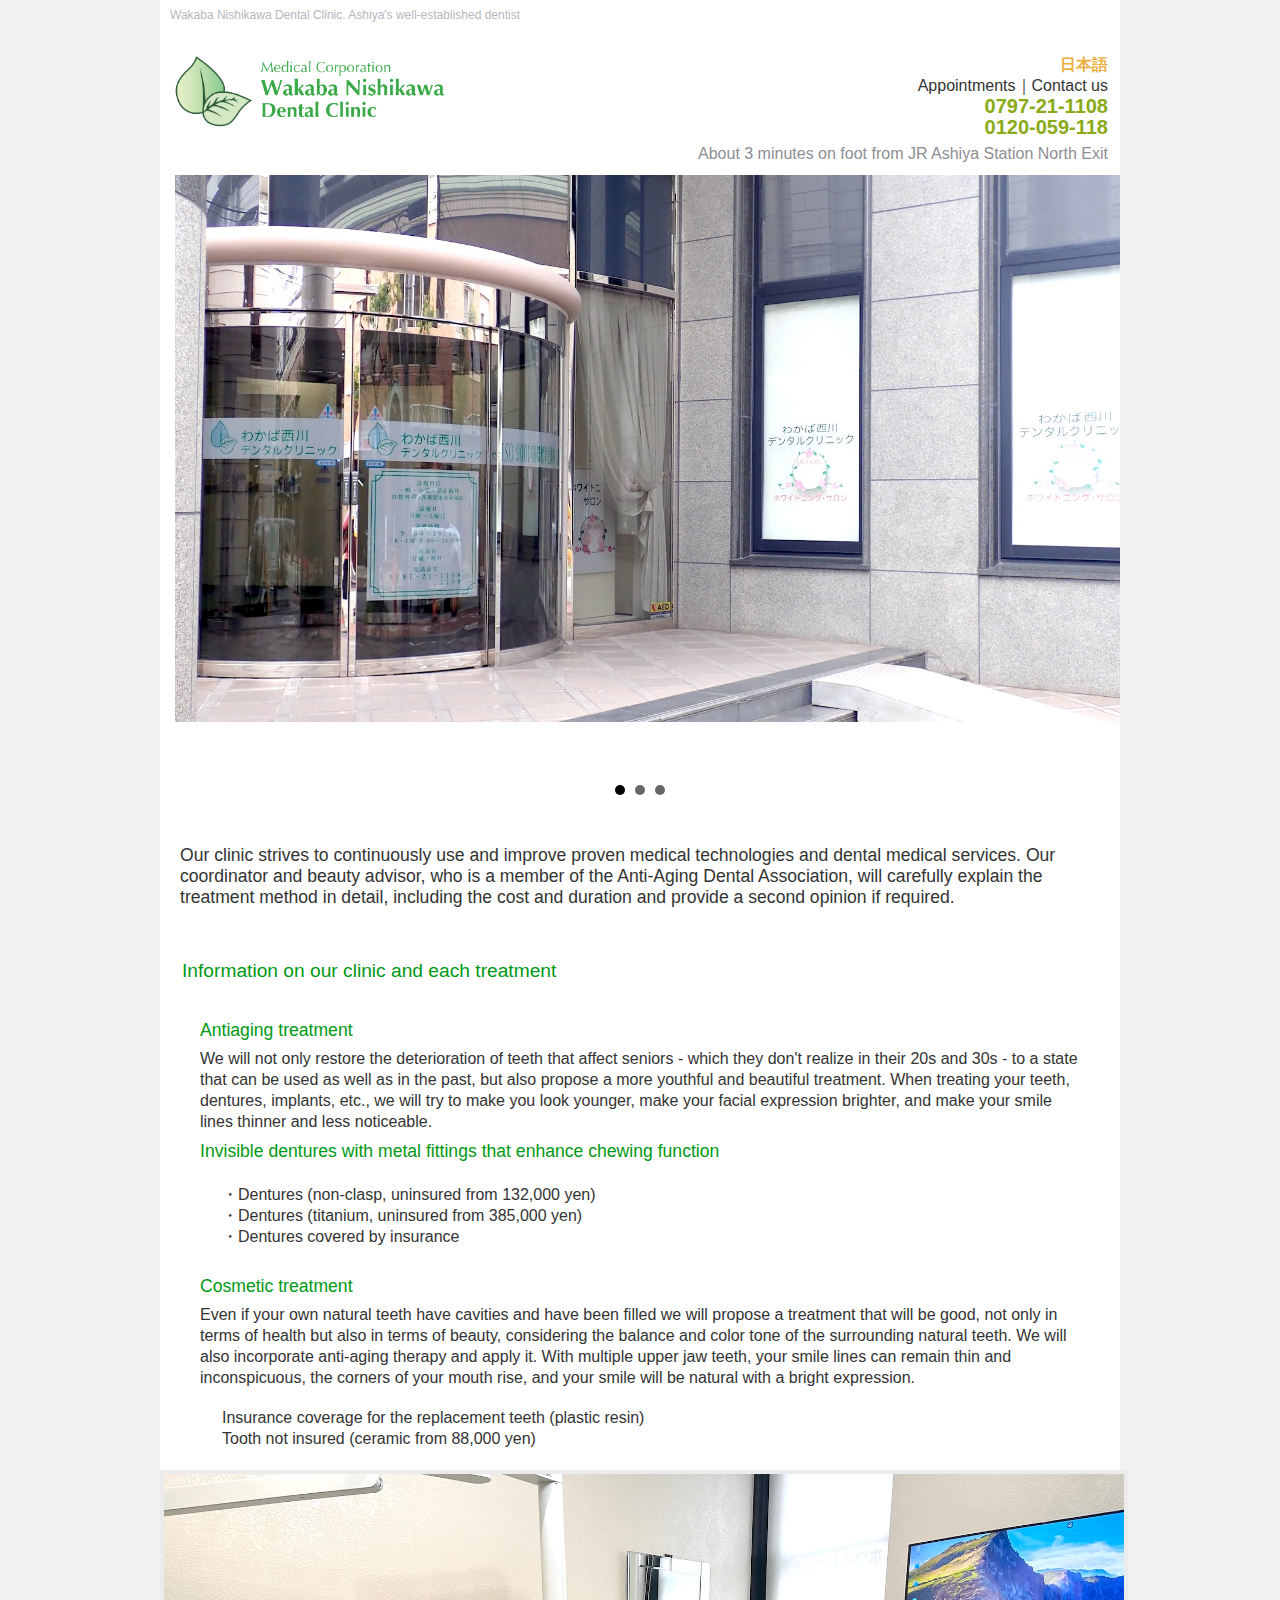
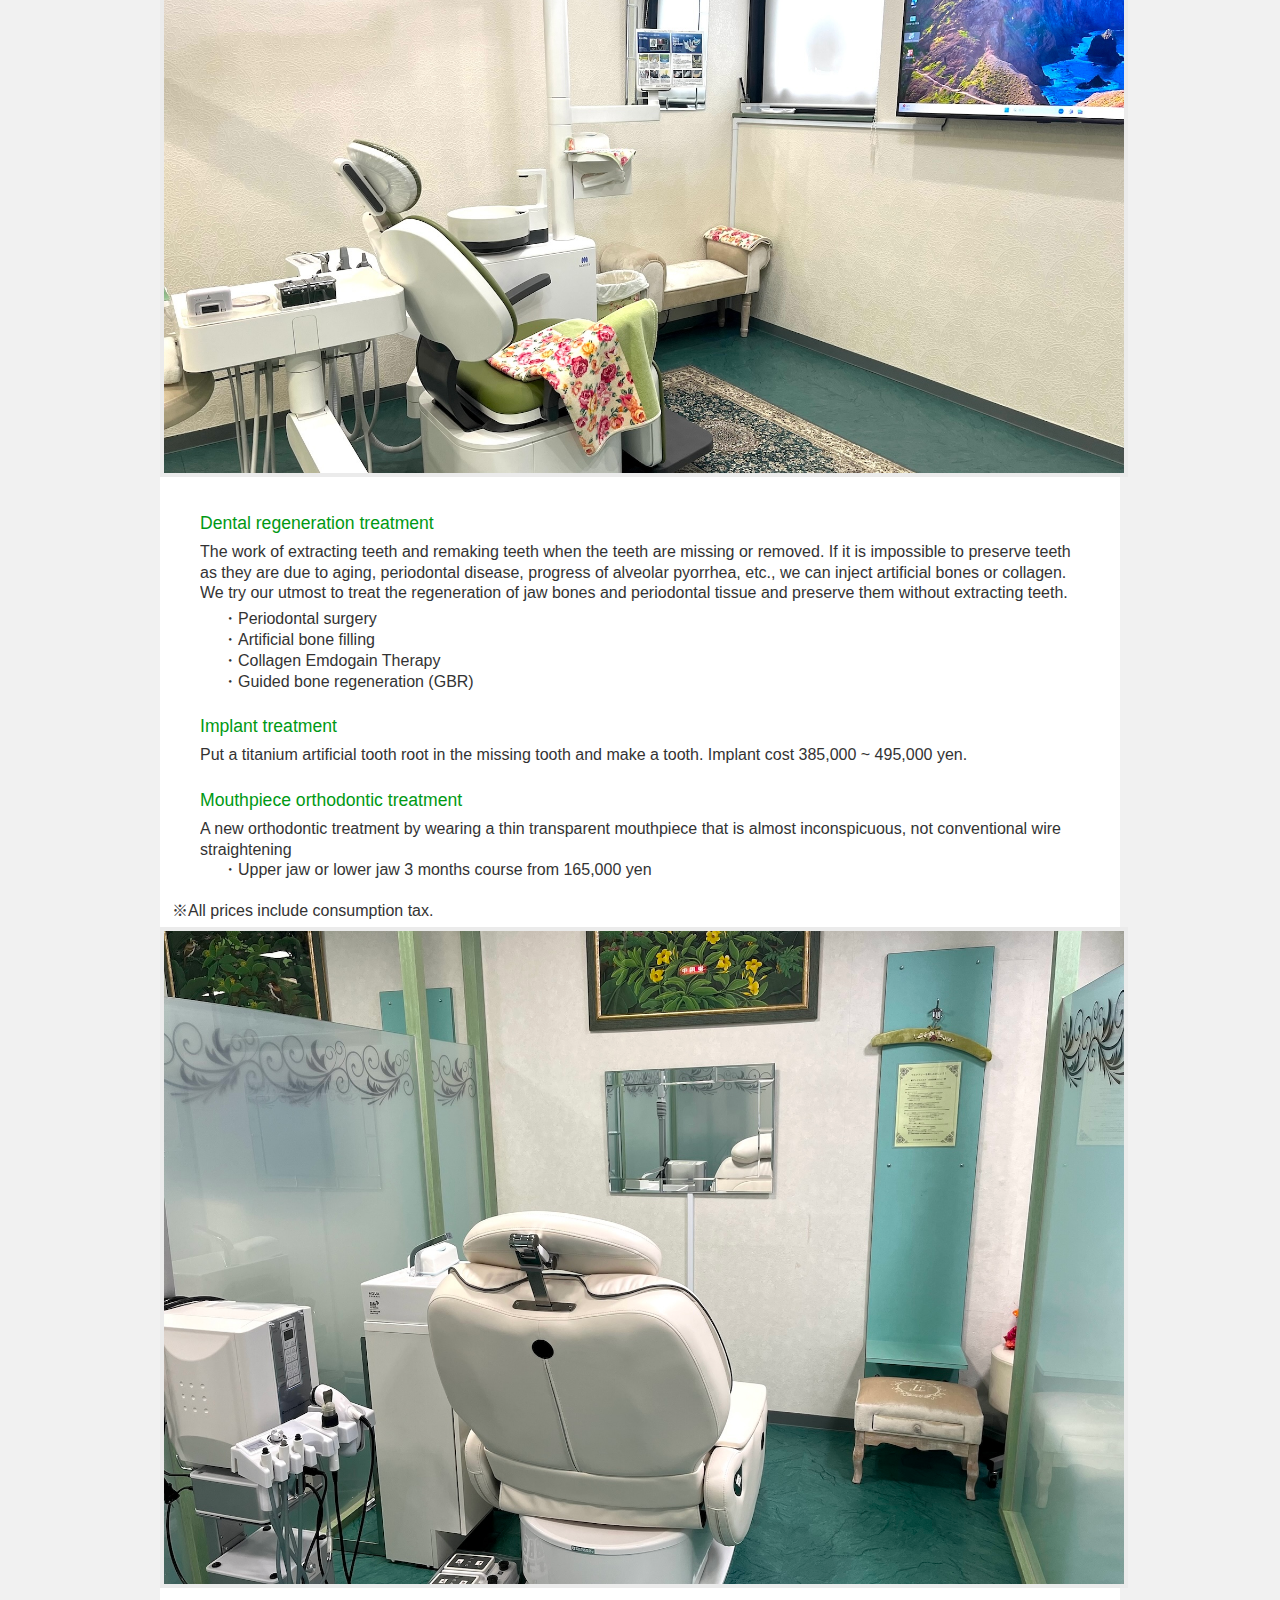
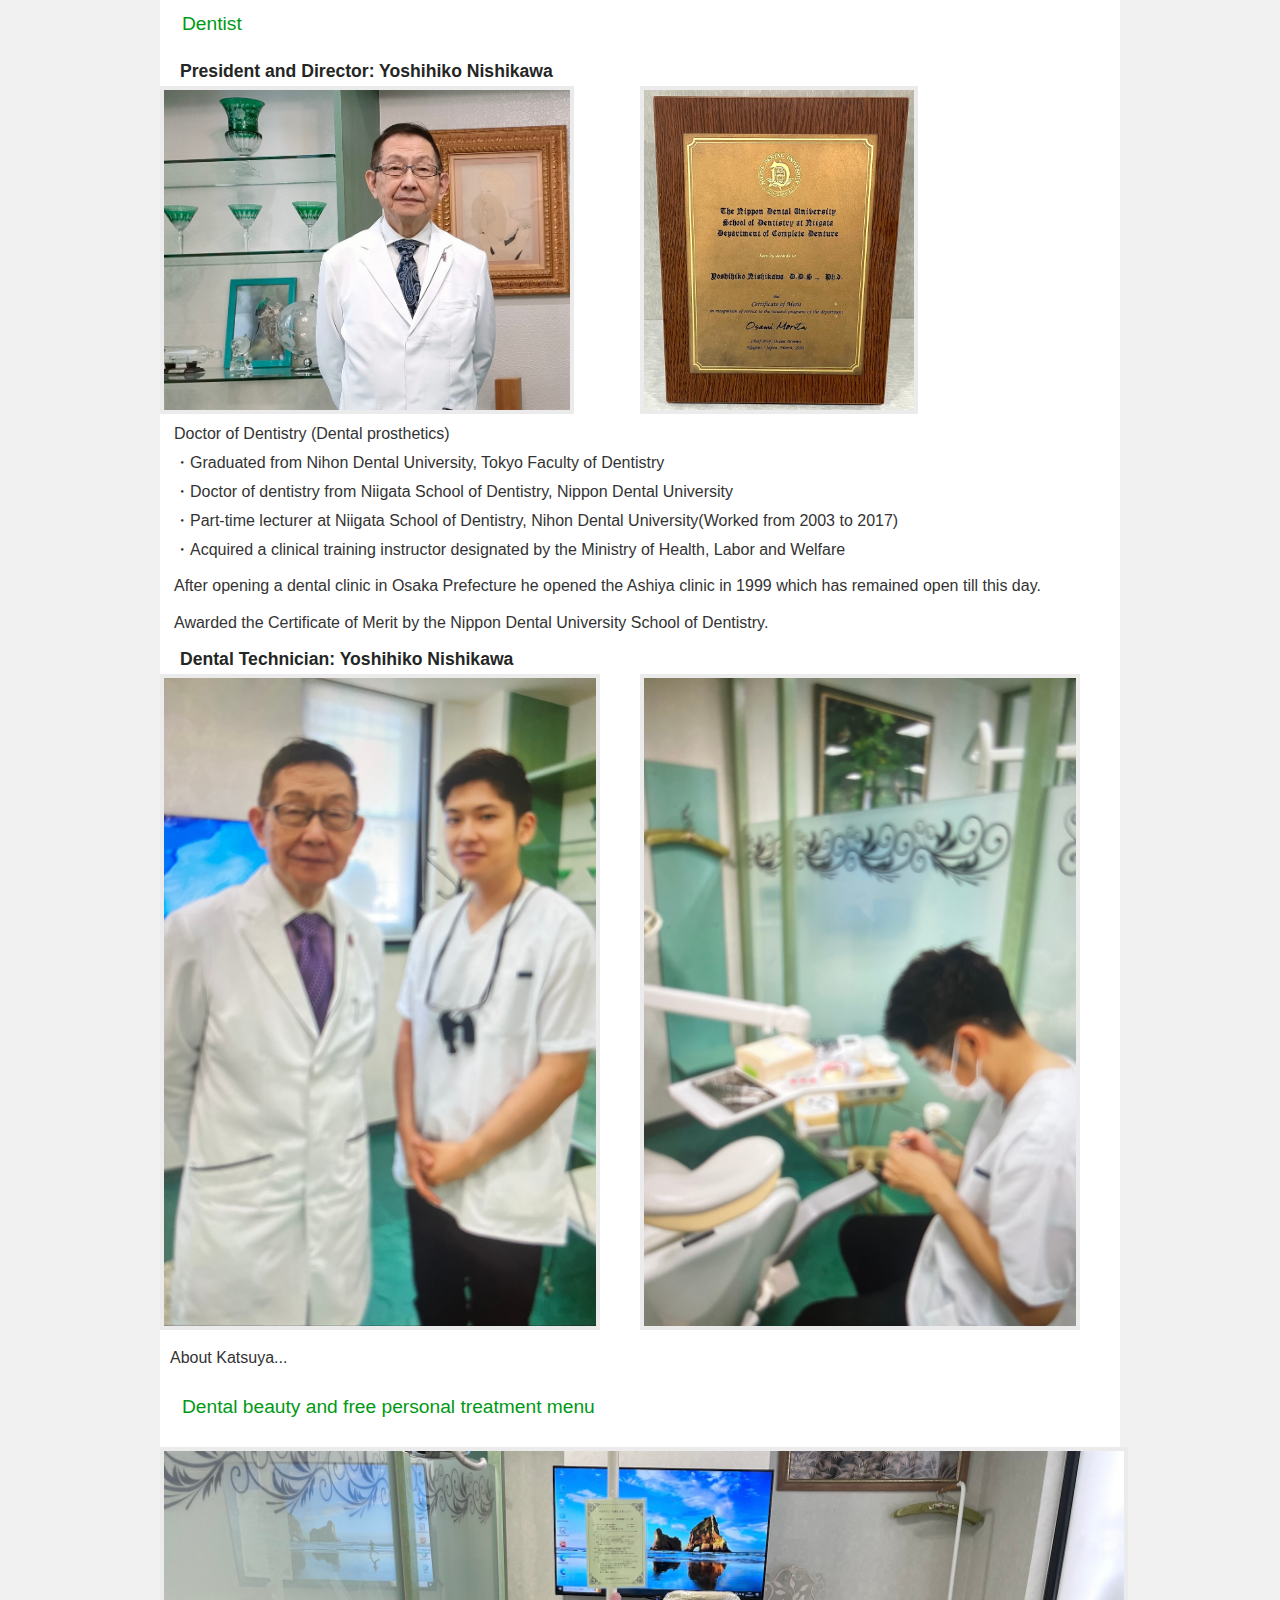
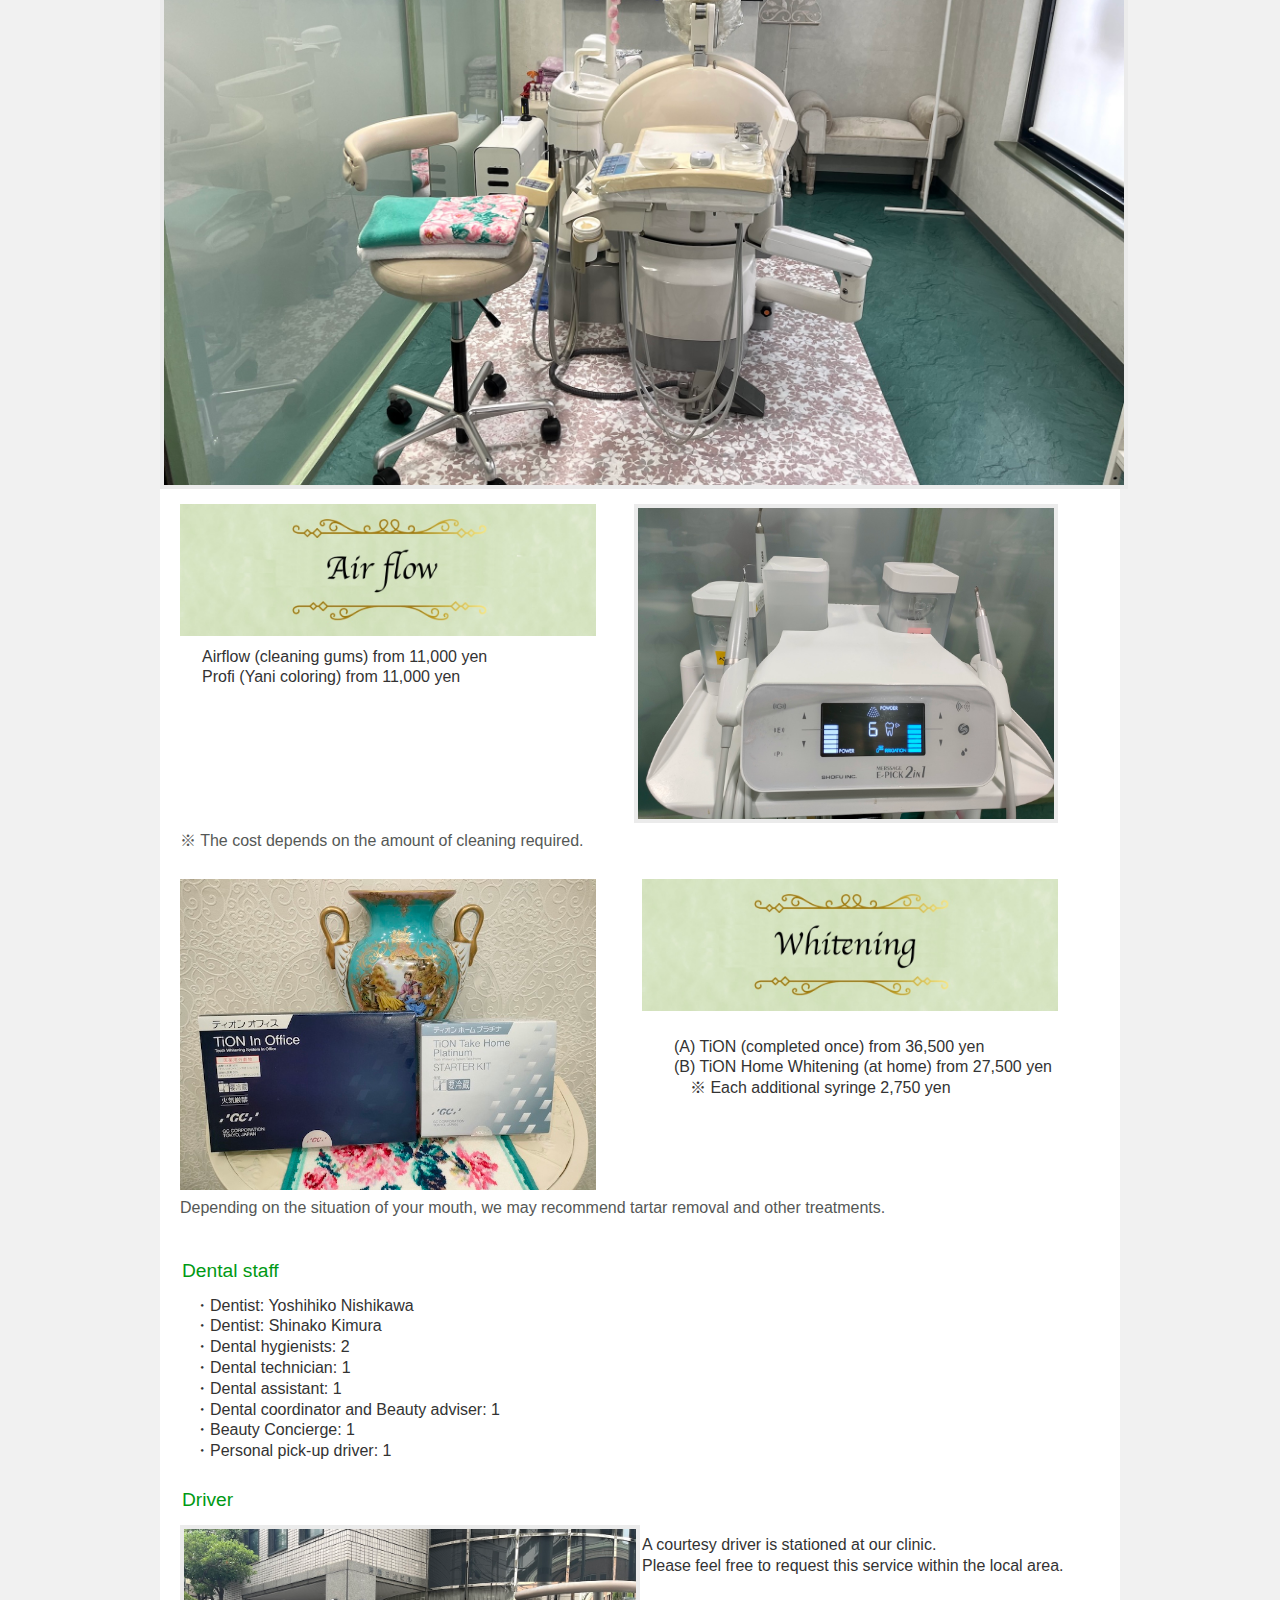
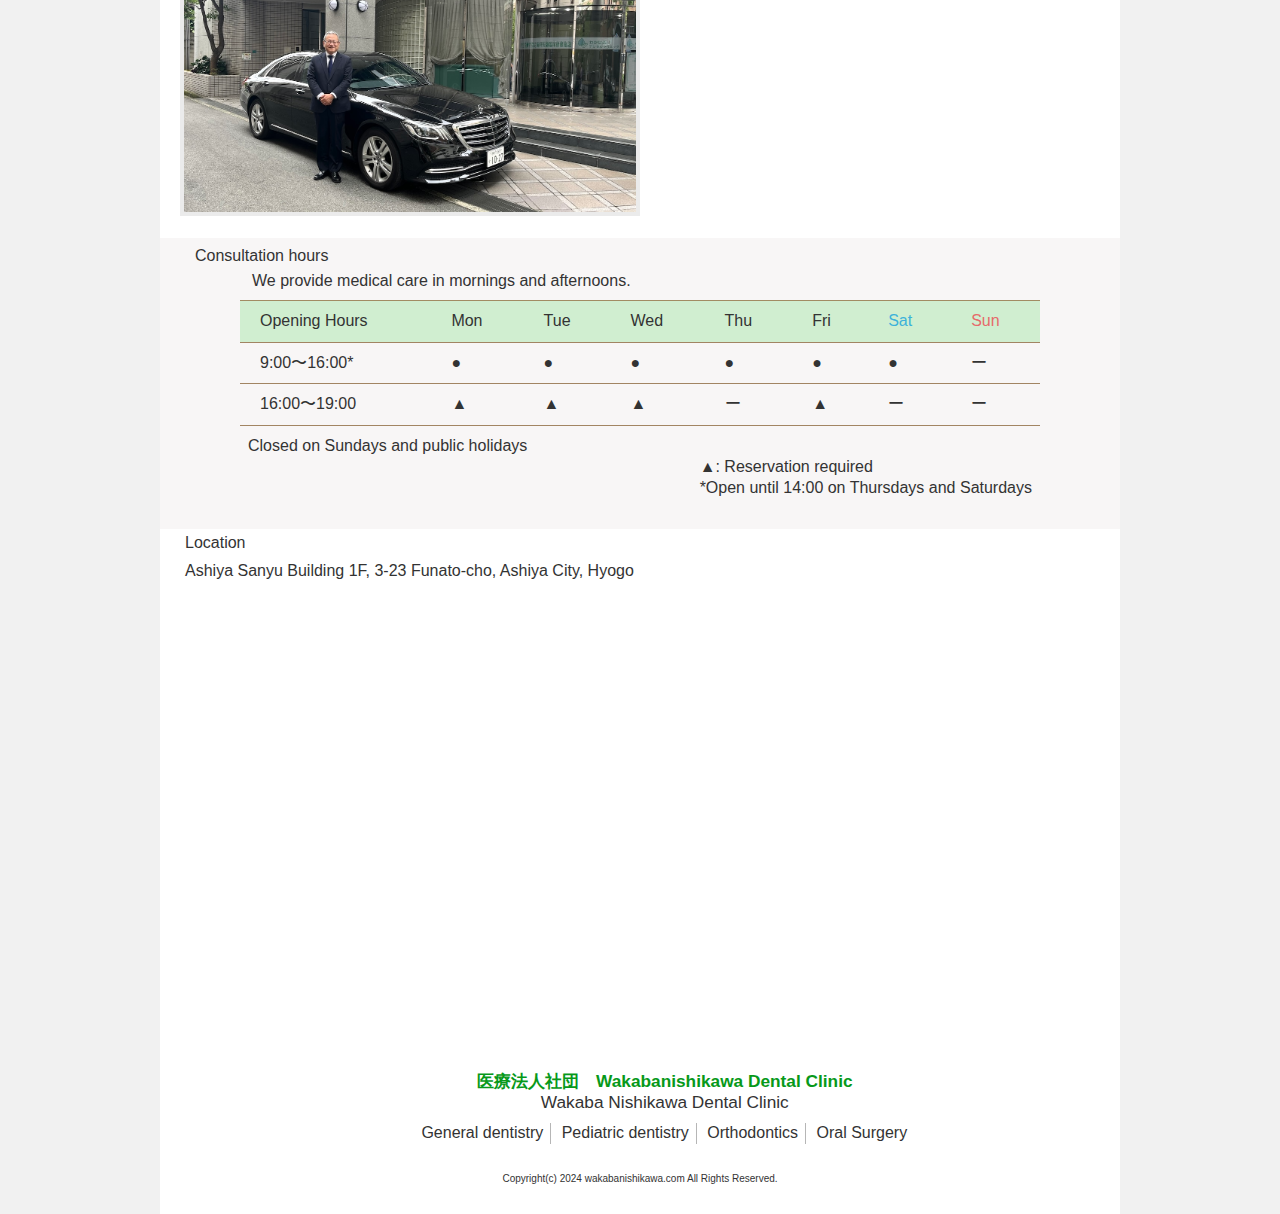
==== commit 9b60b37b: "Added Katsuya photos" ====
--- a/index_e.html
+++ b/index_e.html
@@ -14,7 +14,7 @@
 	<title>Dentist near JR Ashiya Station | Wakaba Nishikawa Dental Clinic</title>
 	<meta
 		name="keywords"
-		content="Ashiya, dental, cavity, bridge, extraction, dental beauty, whitening, implant,antiaging"
+		content="Ashiya, dental, cavity, bridge, extraction, dental beauty, whitening, implant,antiaging, anti-aging"
 	>
 	<meta
 		name="description"
@@ -225,11 +225,10 @@
 					class="heading2"
 					id="a2"
 				>Dental regeneration treatment</h3>
-				<p>The work of extracting teeth and making teeth where the teeth are gone. Not to mention implant
-					treatment, treatment that does not lose teeth = If it is impossible to preserve teeth as it is due
-					to aging, periodontal disease, progress of alveolar pyorrhea, etc., inject artificial bones,
-					collagen, etc. We are treating the regeneration of tooth bones and periodontal tissue and preserving
-					them without extracting teeth. (Depending on the case, this may or may not be covered by insurance.)
+				<p>The work of extracting teeth and remaking teeth when the teeth are missing or removed. If it is
+					impossible to preserve teeth as they are due to aging, periodontal disease, progress of alveolar
+					pyorrhea, etc., we can inject artificial bones or collagen. We try our utmost to treat the
+					regeneration of jaw bones and periodontal tissue and preserve them without extracting teeth.</p>
 				<ul>
 					<li>・Periodontal surgery</li>
 					<li>・Artificial bone filling</li>
@@ -238,7 +237,7 @@
 				</ul>
 				<div class="verticalspacer"></div>
 				<p></p>
-				<p>
+				<p></p>
 				<h3
 					class="heading2"
 					id="b3"
@@ -282,91 +281,103 @@
 				class="heading"
 				id="a5"
 			>President and Director: Yoshihiko Nishikawa</h3>
-			<article>
+
+			<div class='row'>
+				<div class='column'>
+					<div class='image-col'>
+						<img
+							src="images/incho_3.jpg"
+							alt="Photo of Clinic President"
+							class="border award-image"
+						/>
+					</div>
+				</div>
+				<div class='column'>
+					<div class='image-col'>
+
+						<img
+							src="images/2024/incho_award.jpg"
+							alt="Photo of Dental Award"
+							class="border award-image"
+						/>
+
+					</div>
+				</div>
+			</div>
+			<div class='row'>
+				<div class="rightside-list">
+					<ul class="no-bullets">
+						<li>Doctor of Dentistry (Dental prosthetics)</li>
+						<li>・Graduated from Nihon Dental University, Tokyo Faculty of Dentistry</li>
+						<li>・Doctor of dentistry from Niigata School of Dentistry, Nippon Dental University
+						</li>
+						<li>・Part-time lecturer at Niigata School of Dentistry, Nihon Dental
+							University(Worked
+							from 2003
+							to 2017)</li>
+						<li>・Acquired a clinical training instructor designated by the Ministry of Health,
+							Labor
+							and
+							Welfare
+						</li>
+						<li>
+							<div class="v_8_spacer">
+								After opening a dental clinic in Osaka Prefecture he opened the Ashiya
+								clinic in
+								1999
+								which has remained open till this day.
+							</div>
+						</li>
+						<li>
+							<div class="v_8_spacer">
+								Awarded the Certificate of Merit by the Nippon Dental University School of
+								Dentistry.
+							</div>
+						</li>
+					</ul>
+				</div>
+			</div>
+		</section>
+
+		<section class="content">
+			<h3
+				class="heading"
+				id="a5"
+		>Dental Technician: Yoshihiko Nishikawa</h3>
+
+			<div class='row'>
+				<div class='column'>
+					<div class='image-col'>
+						<img
+							src="images/2024/Katsuya_and_Yoshihiko_Nishikawa_1.jpg"
+							alt="Image of Katsuya Nishikawa"
+							class="align-center border"
+						/>
+					</div>
+				</div>
+				<div class='column'>
+					<div class='image-col'>
+
+						<img
+							src="images/2024/Katsuya_Nishikawa.jpg"
+							alt="Image of Katsuya Nishikawa"
+							class="align-center border"
+						/>
+
+					</div>
+				</div>
+
 				<div class='row'>
-					<div class='column'>
-						<div class='image-col'>
-							<img
-								src="images/incho_3.jpg"
-								alt="Photo of Clinic President"
-								class="border award-image"
-							/>
-						</div>
-					</div>
-					<div class='column'>
-						<div class='image-col'>
-
-							<img
-								src="images/2024/incho_award.jpg"
-								alt="Photo of Dental Award"
-								class="border award-image"
-							/>
-
-						</div>
-					</div>
-				</div>
-					<div class='row'>
-						<div class="rightside-list">
-							<ul class="no-bullets">
-								<li>Doctor of Dentistry (Dental prosthetics)</li>
-								<li>・Graduated from Nihon Dental University, Tokyo Faculty of Dentistry</li>
-								<li>・Doctor of dentistry from Niigata School of Dentistry, Nippon Dental University
-								</li>
-								<li>・Part-time lecturer at Niigata School of Dentistry, Nihon Dental
-									University(Worked
-									from 2003
-									to 2017)</li>
-								<li>・Acquired a clinical training instructor designated by the Ministry of Health,
-									Labor
-									and
-									Welfare
-								</li>
-								<li>
-									<div class="v_8_spacer">
-										After opening a dental clinic in Osaka Prefecture he opened the Ashiya
-										clinic in
-										1999
-										which has remained open till this day.
-									</div>
-								</li>
-								<li>
-									<div class="v_8_spacer">
-										Awarded the Certificate of Merit by the Nippon Dental University School of
-										Dentistry.
-									</div>
-								</li>
-							</ul>
-						</div>
-					</div>
-			
-			</article>
-			<h3
-				class="heading"
-				id="a5"
-			>Dental care specialist</h3>
-			<div class="article-text">
-				The president of our clinic was an American football player when he was a student and afterwards he was
-				a team doctor for an American football team. Based on that experience we produce and provide mouth
-				guards for players in contact sports such as American football, rugby, and karate. We are pleased that
-				we have helped many people regain the joy of chewing with a track record of more than 3,000 implants. We
-				also pay importance to ceramic treatment, dentures and surgery to regenerate periodontal teeth tissue.
-				Many seniors and other patients with periodontal disease said that it was good to be able to keep their
-				teeth without needing extraction and dentures.
-			</div>
-
-			</article-text>
-			<img
-				src="images/clinic4.jpg"
-				alt="Image of clinic interior"
-				class="align-center border"
-			/>
-
+					<div class='text-col'>
+					About Katsuya...
+				</div>
+				</div>
 		</section>
 
 		<!--
 		<div class="verticalspacer"></div>
 		-->
-
+		<!--
 		<section class="content">
 
 			<article>
@@ -375,7 +386,7 @@
 				participate, enabling advanced surgical operations.
 			</article>
 		</section>
-
+	-->
 		<section class="content">
 			<h3
 				class="heading"
@@ -474,7 +485,8 @@
 							</div>
 						</div>
 					</div>
-					<p>Depending on the situation of your mouth, we may recommend tartar removal and other treatments.
+					<p>Depending on the situation of your mouth, we may recommend tartar removal and
+						other treatments.
 					</p>
 				</div>
 			</article>
@@ -615,7 +627,8 @@
 				<!-- ロゴ -->
 				<div class="logo">
 					<a href="index.html">
-						<p>医療法人社団　Wakabanishikawa Dental Clinic<br><span>Wakaba Nishikawa Dental Clinic</span></p>
+						<p>医療法人社団　Wakabanishikawa Dental Clinic<br><span>Wakaba Nishikawa Dental
+								Clinic</span></p>
 					</a>
 				</div>
 				<div>
--- a/css/style.css
+++ b/css/style.css
@@ -150,6 +150,7 @@
 .biz-hour {
 	border-collapse: collapse;
 	min-width: 300px;
+	width:100%;
 }
 
 .biz-hour th {
@@ -641,12 +642,17 @@
 	margin-bottom: 10px;
 }
 
-
 .este-article {
 	/* padding:20px; */
 	/* margin-bottom:20px; */
 	/* border:1px solid #ebebeb; */
 	margin-top: 10px;
+}
+
+div#a7.heading {
+	padding-bottom: 6px;
+	font-weight: bold;
+	font-size: 1.1em;
 }
 
 h3#a5.heading {
@@ -669,7 +675,6 @@
 	/* background:url(../images/heading3.png) repeat-x 0 0; */
 }
 
-
 h3#a4.heading {
 	/*
 	font-family: "Noto Serif Japanese";
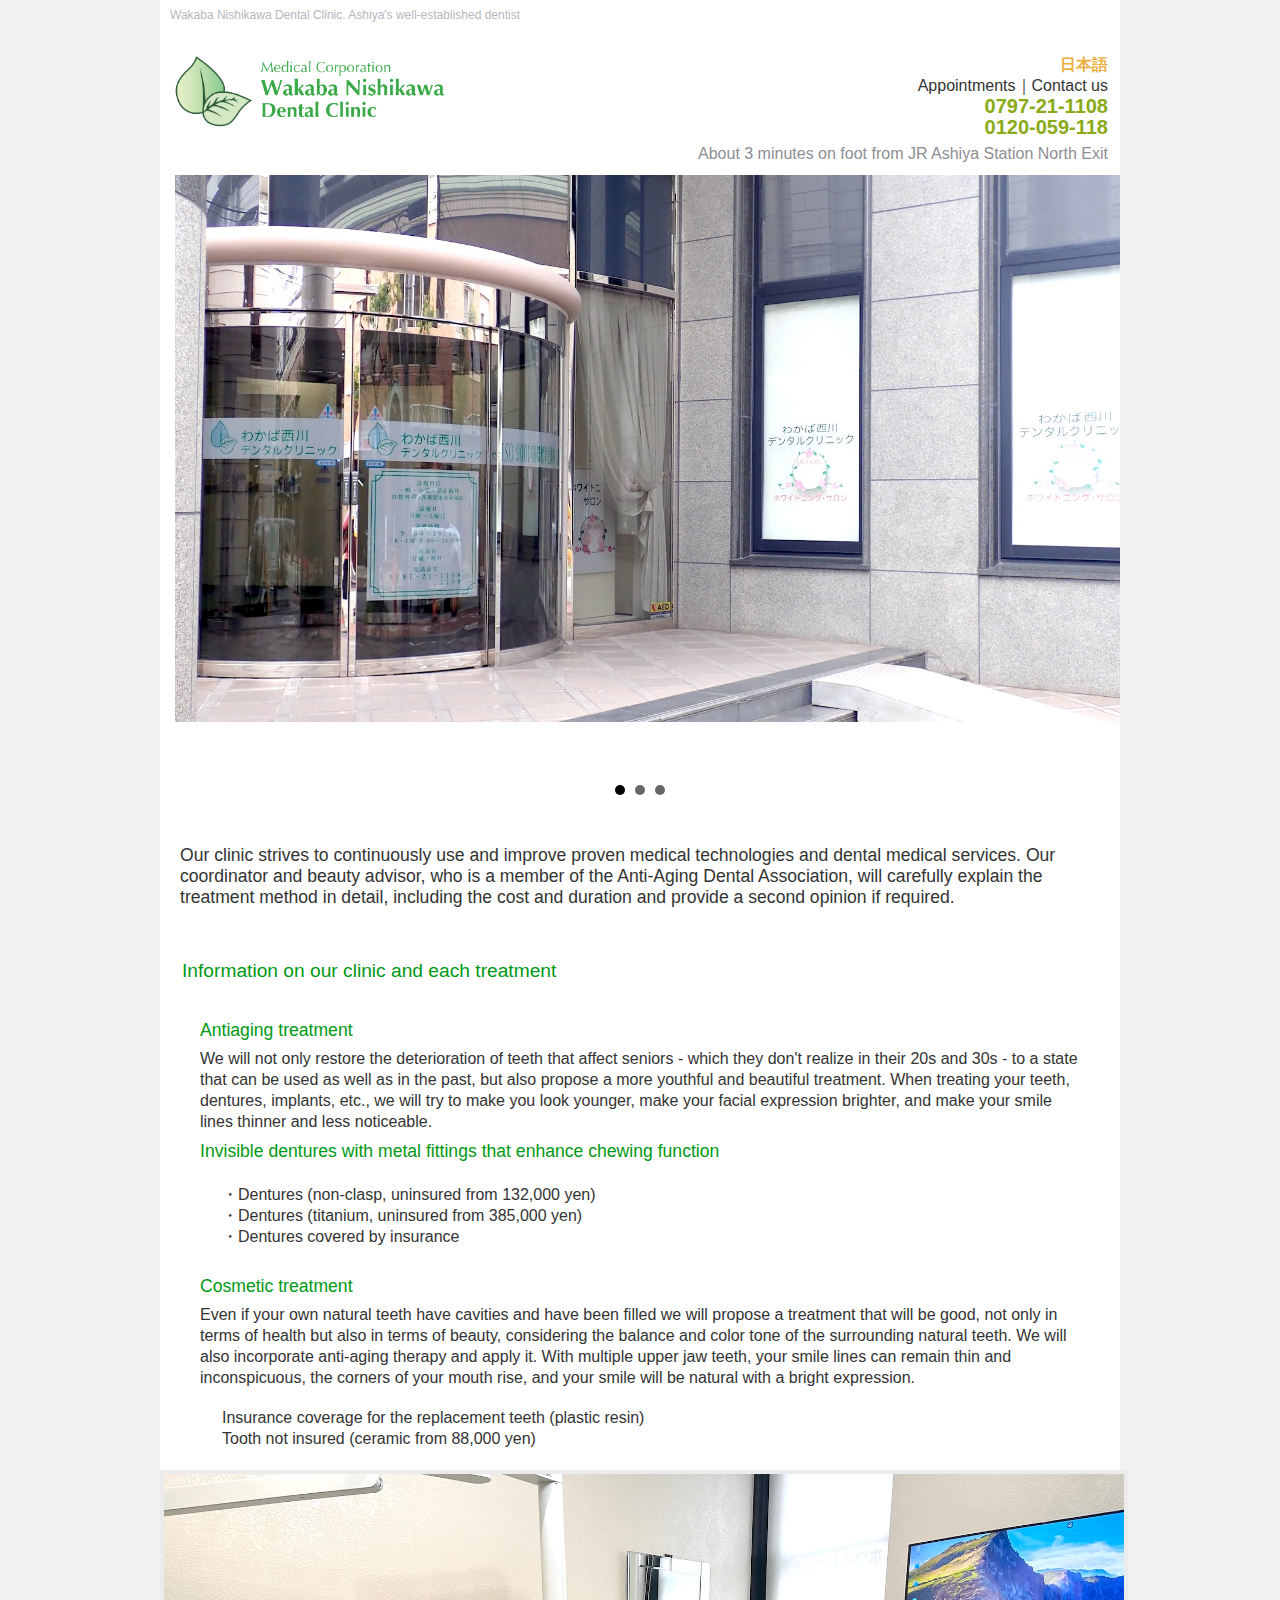
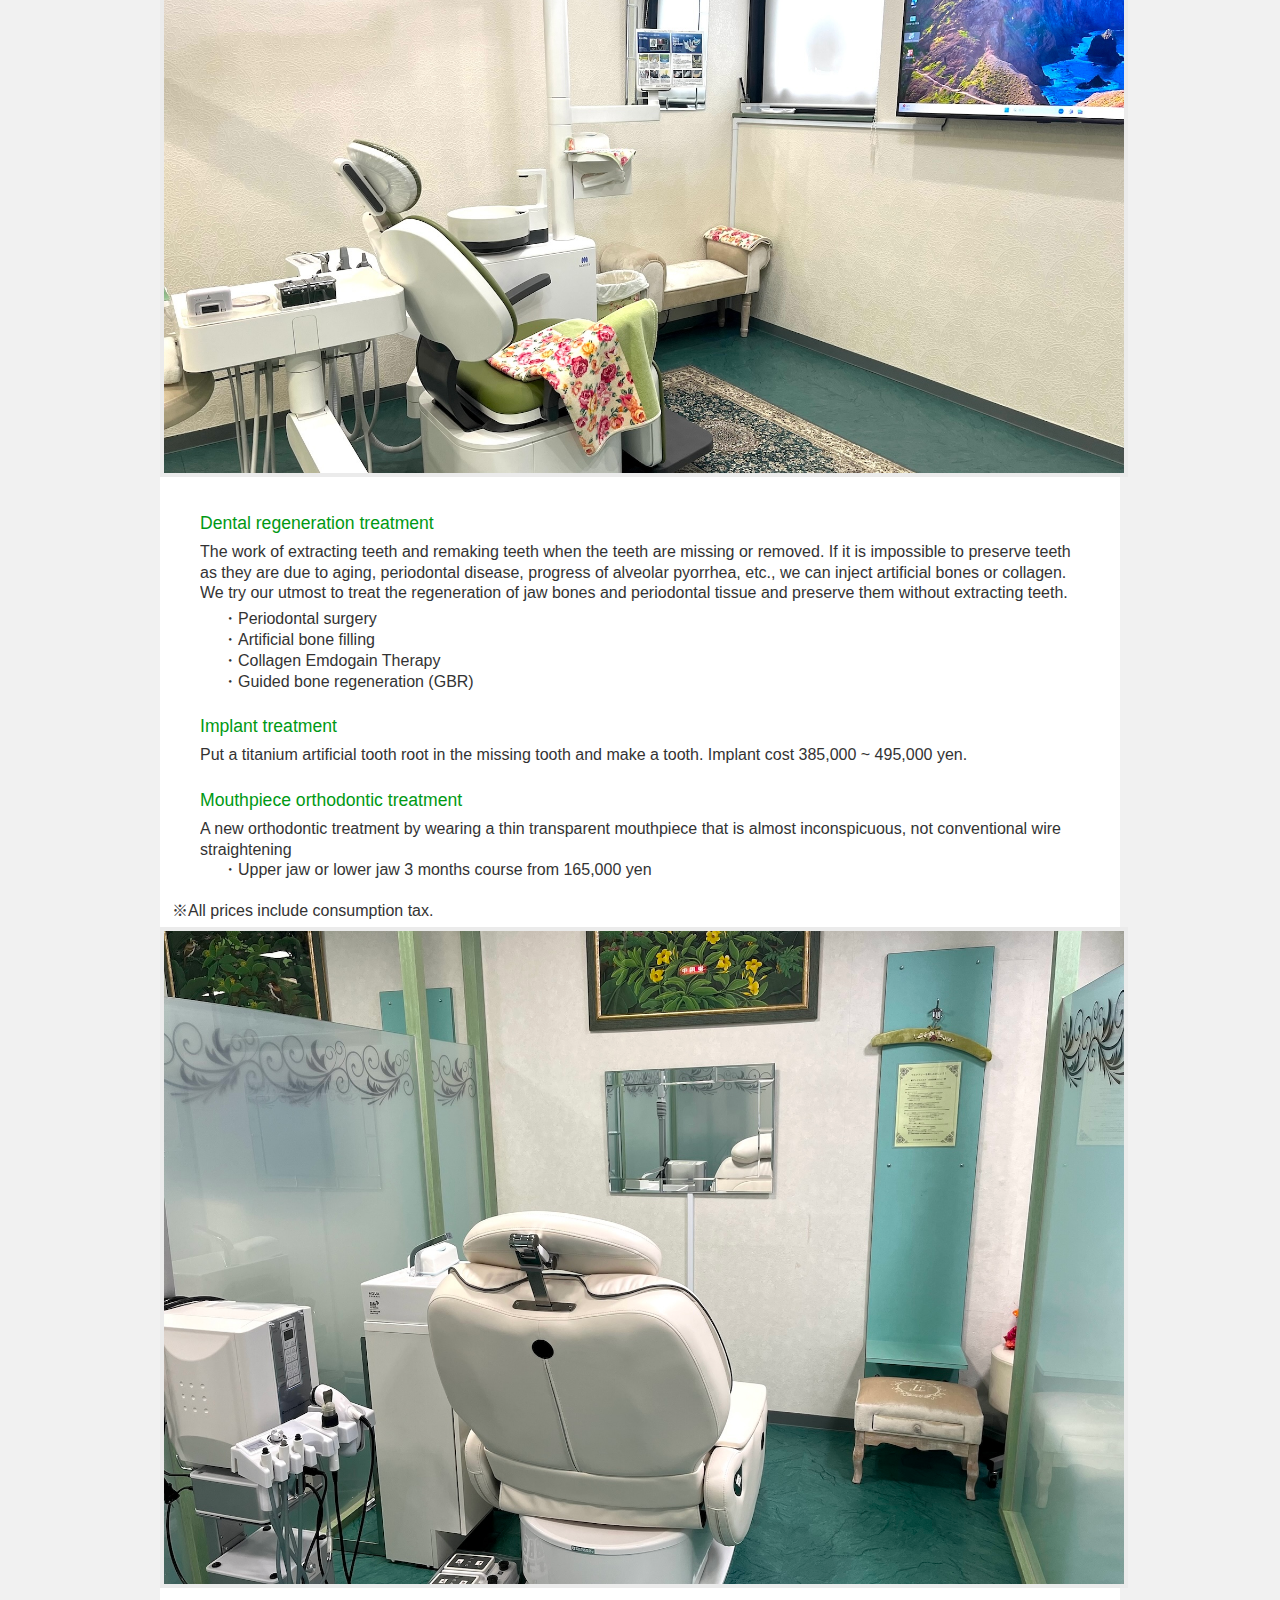
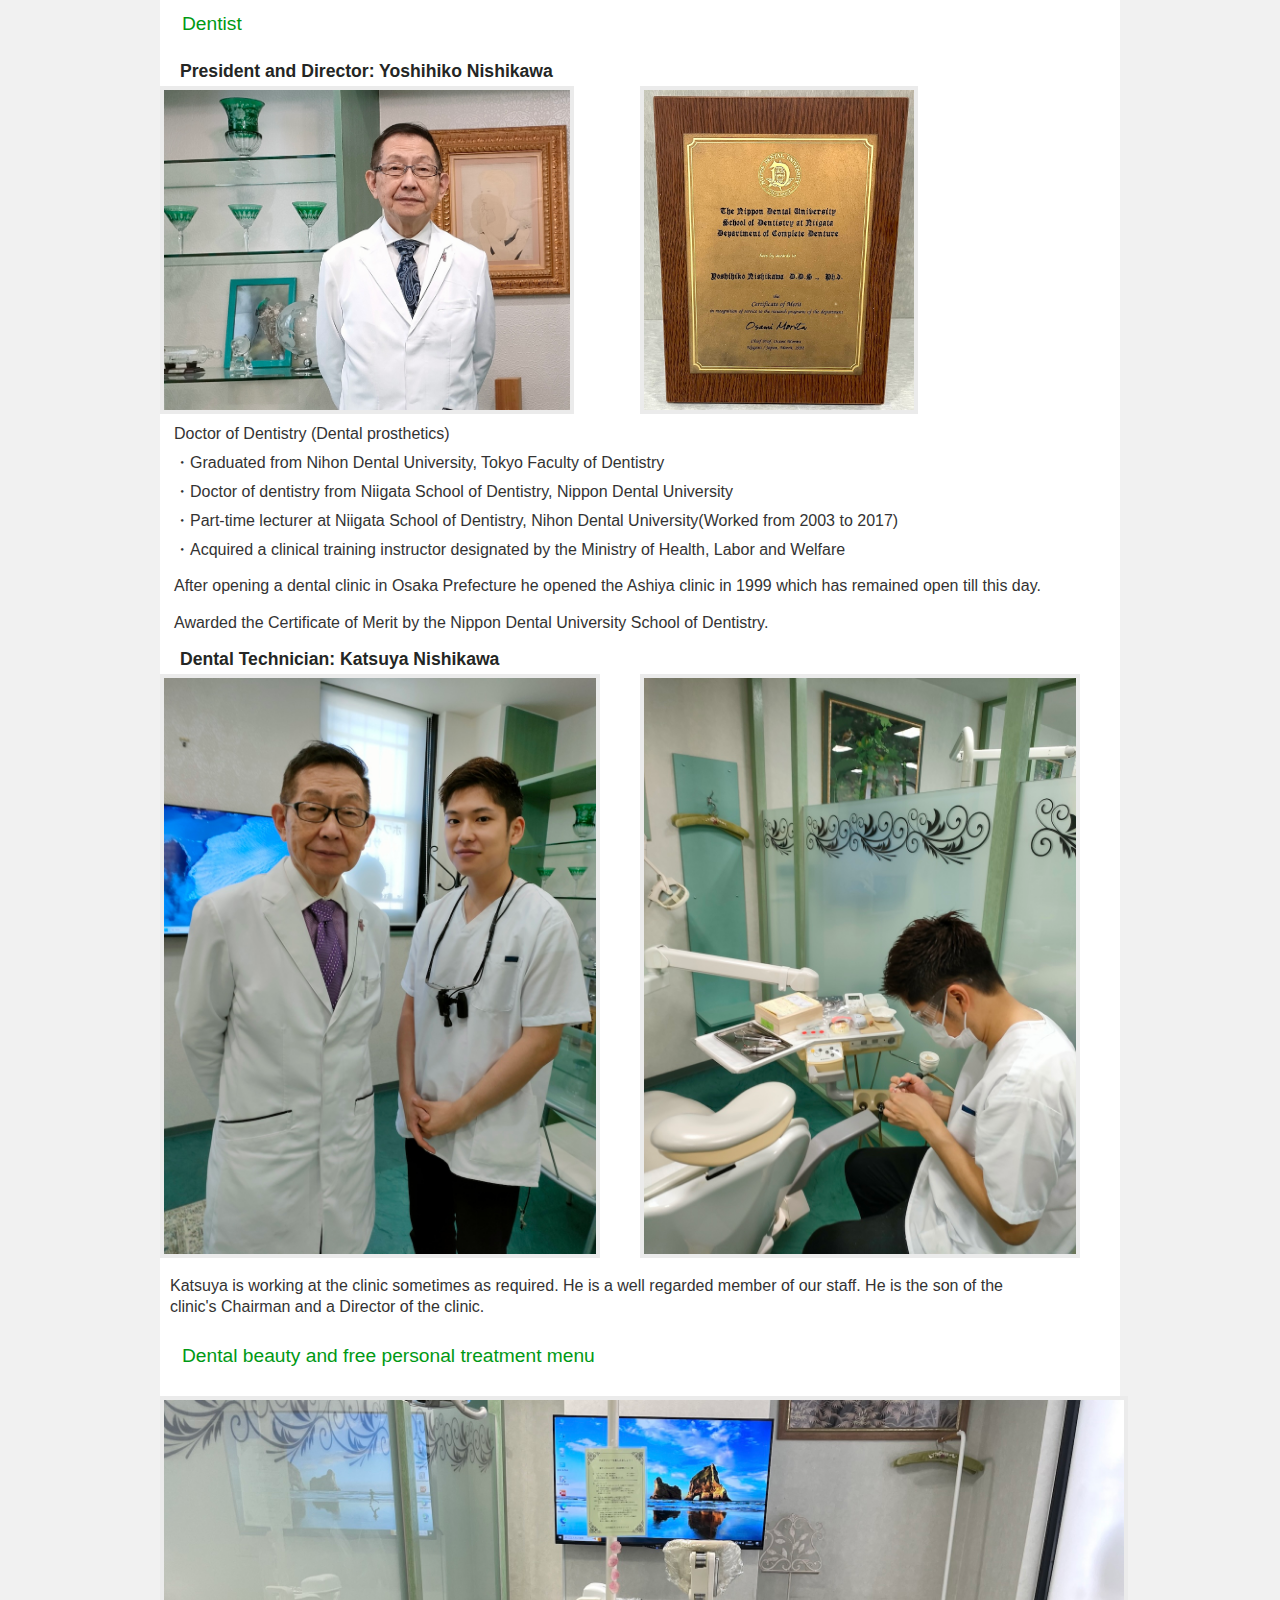
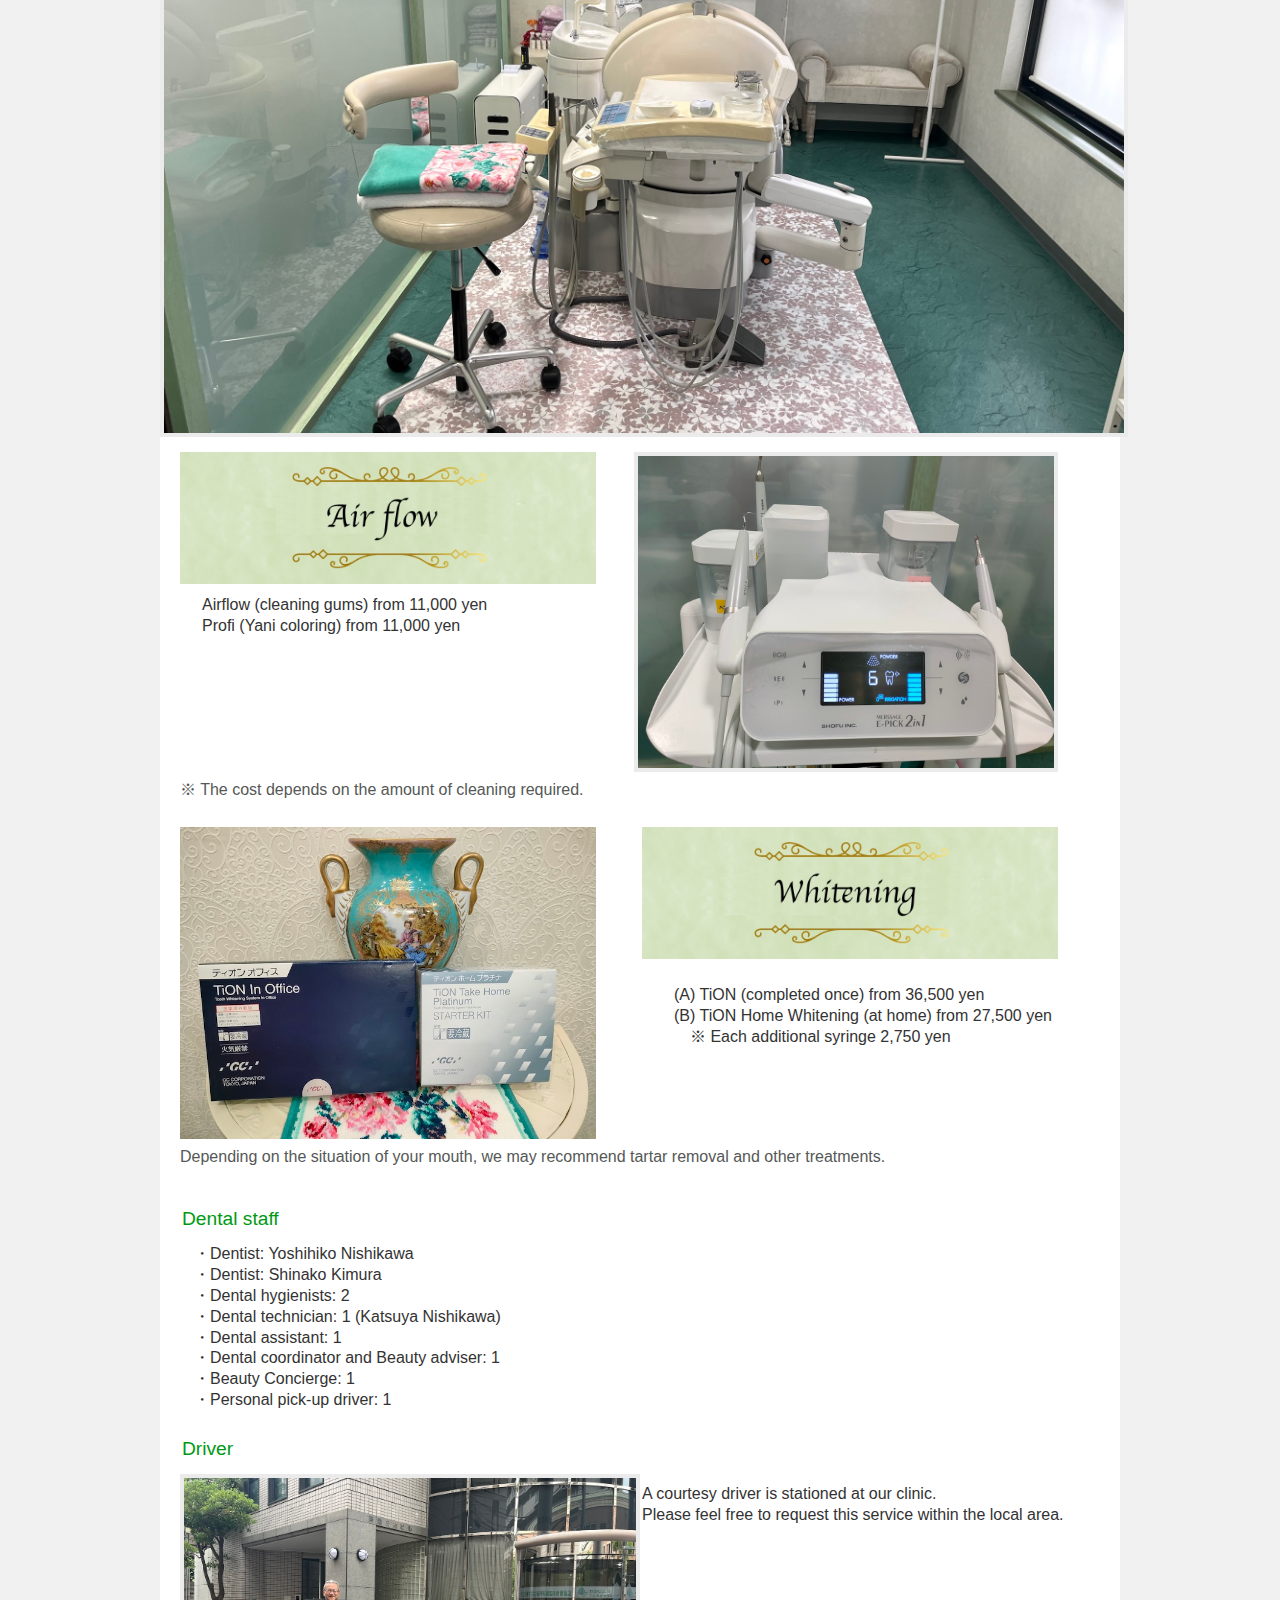
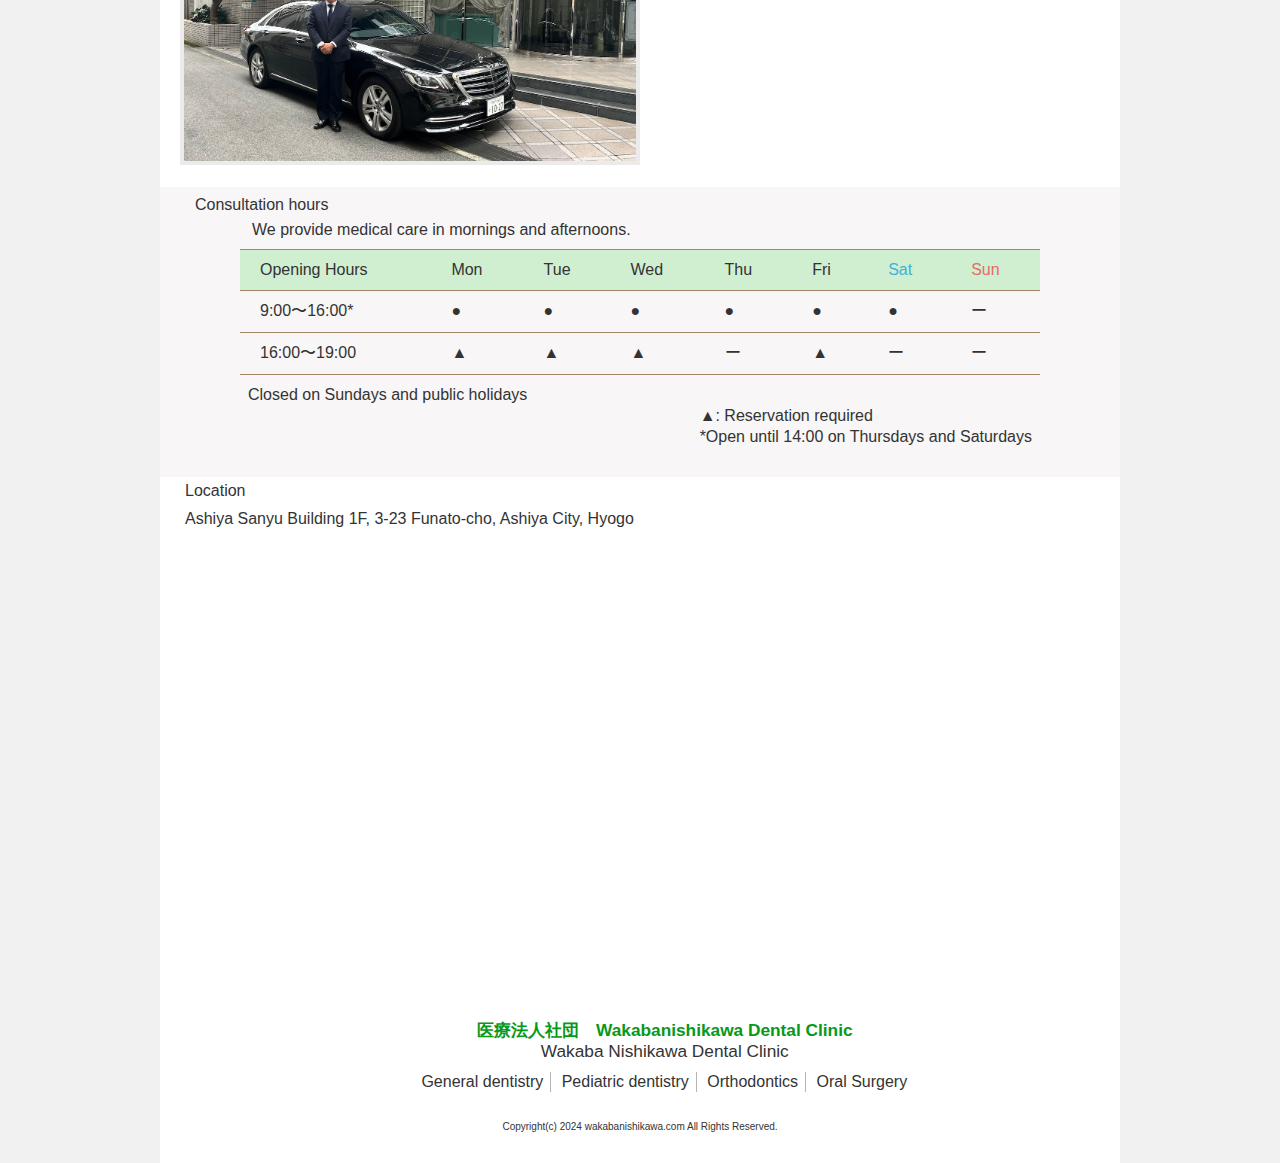
==== commit 66005d4d: "Update pictures" ====
--- a/index_e.html
+++ b/index_e.html
@@ -343,7 +343,8 @@
 			<h3
 				class="heading"
 				id="a5"
-		>Dental Technician: Yoshihiko Nishikawa</h3>
+				>Dental Technician: Katsuya Nishikawa
+			</h3>
 
 			<div class='row'>
 				<div class='column'>
@@ -369,7 +370,7 @@
 
 				<div class='row'>
 					<div class='text-col'>
-					About Katsuya...
+						Katsuya is working at the clinic sometimes as required. He is a well regarded member of our staff. He is the son of the clinic's Chairman and a Director of the clinic.
 				</div>
 				</div>
 		</section>
@@ -505,7 +506,7 @@
 						<li>・Dentist: Yoshihiko Nishikawa</li>
 						<li>・Dentist: Shinako Kimura</li>
 						<li>・Dental hygienists: 2</li>
-						<li>・Dental technician: 1</li>
+						<li>・Dental technician: 1 (Katsuya Nishikawa)</li>
 						<li>・Dental assistant: 1</li>
 						<li>・Dental coordinator and Beauty adviser: 1</li>
 						<li>・Beauty Concierge: 1</li>
